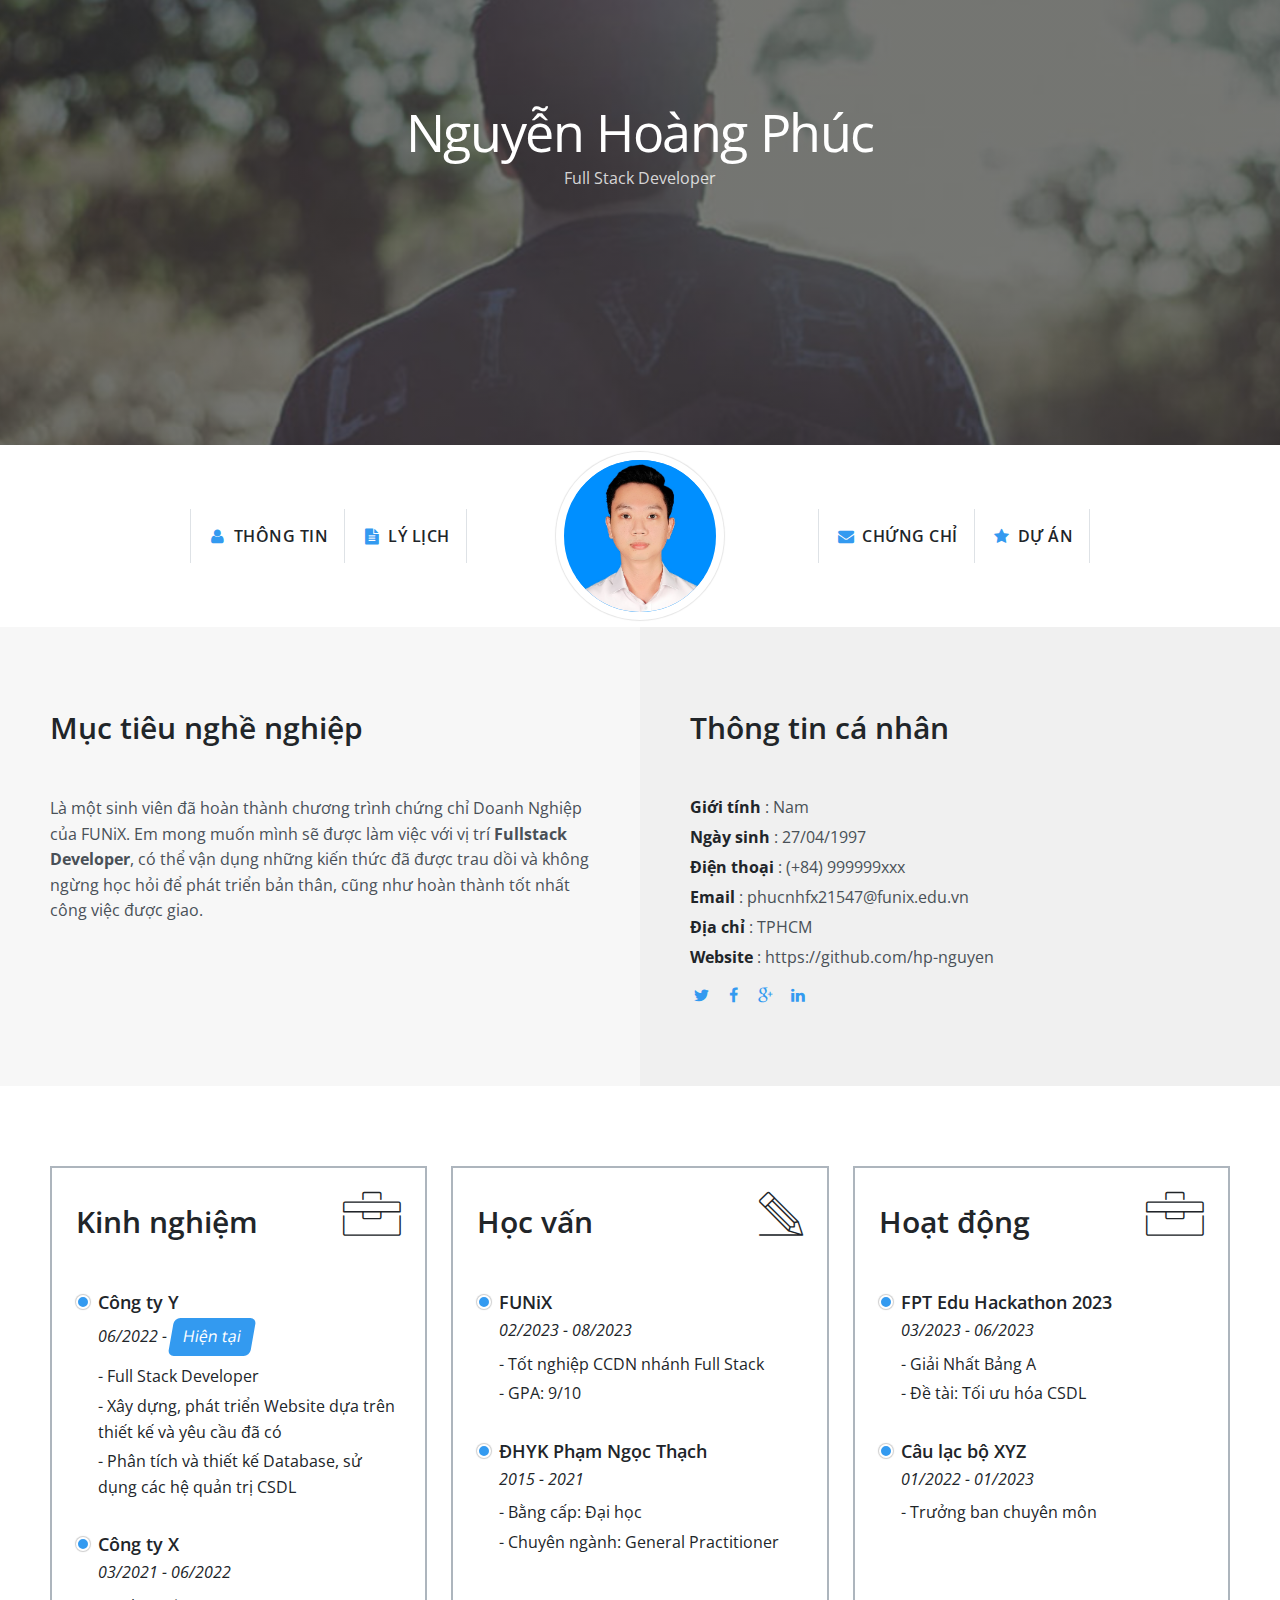
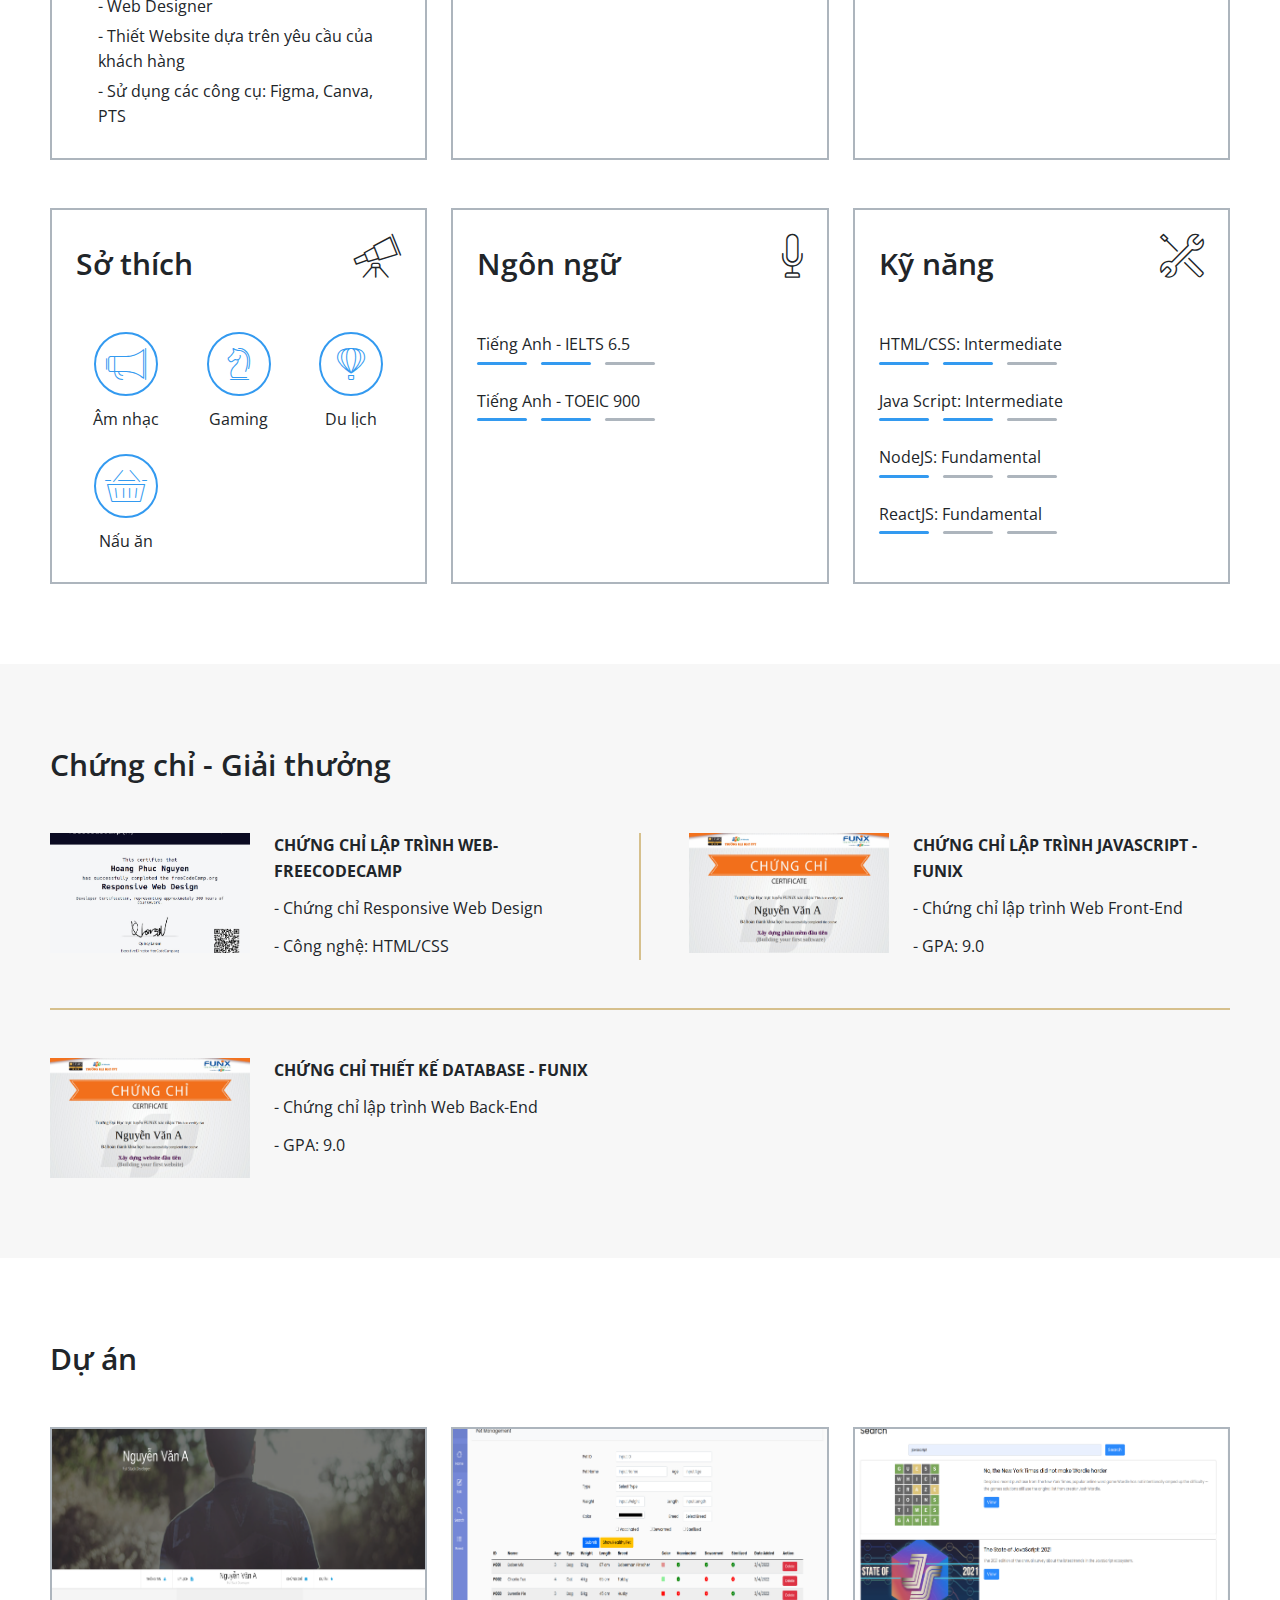
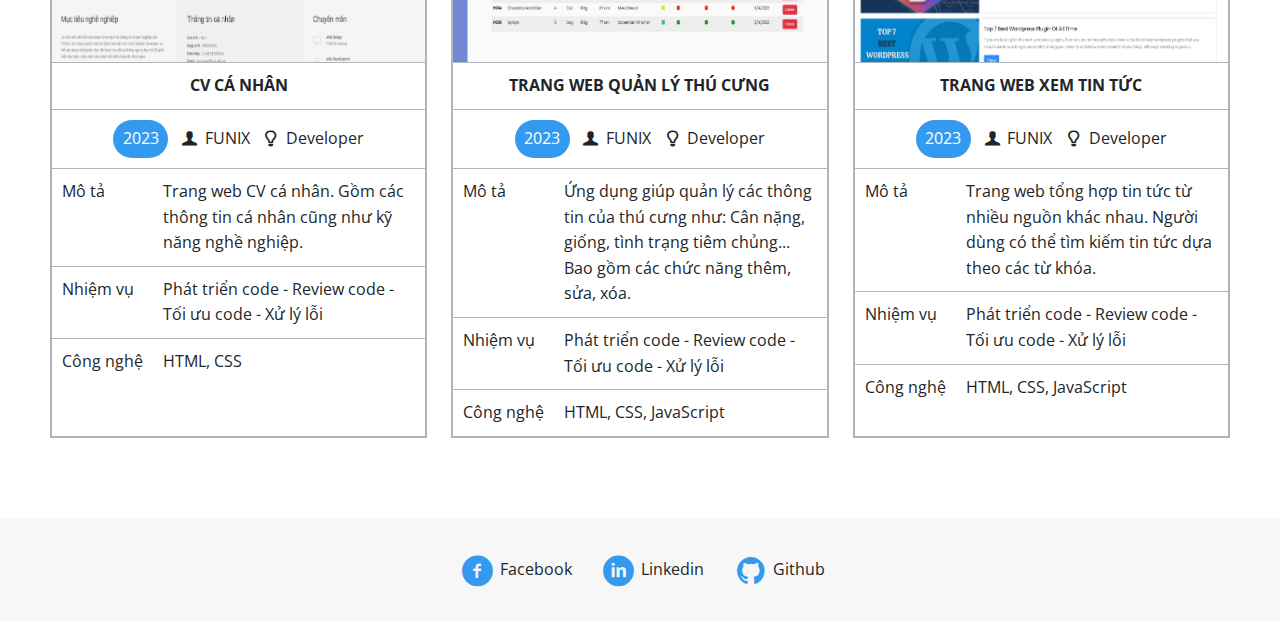
==== index.html @ e125c900 "first commit" ====
<!DOCTYPE html>
<html lang="en">
  <head>
    <meta charset="UTF-8" />
    <meta http-equiv="X-UA-Compatible" content="IE=edge" />
    <meta name="viewport" content="width=device-width, initial-scale=1.0" />
    <!-- BOOTSTRAP 5 CSS -->
    <link
      href="https://cdn.jsdelivr.net/npm/bootstrap@5.0.2/dist/css/bootstrap.min.css"
      rel="stylesheet"
      integrity="sha384-EVSTQN3/azprG1Anm3QDgpJLIm9Nao0Yz1ztcQTwFspd3yD65VohhpuuCOmLASjC"
      crossorigin="anonymous" />
    <!-- CUSTOM CSS -->
    <link rel="stylesheet" href="./css/laptop.css" />
    <link rel="stylesheet" href="./css/tablet.css" />
    <link rel="stylesheet" href="./css/mobile.css" />
    <link rel="stylesheet" href="./css/font.css" />
    <title>Assignment 03</title>
  </head>
  <body>
    <!-- BANNER -->
    <section id="banner">
      <h1>Nguyễn Hoàng Phúc</h1>
      <span>Full Stack Developer</span>
    </section>
    <!-- NAVIGATION BAR -->
    <section id="nav-bar">
      <nav class="container-fluid py-0 px-1">
        <ul class="nav-list p-0">
          <li>
            <a class="nav-link" href="#about"
              ><i class="icon icon-user"></i> Thông tin</a
            >
          </li>
          <li>
            <a class="nav-link" href="#job-info"
              ><i class="icon icon-doc-text-inv"></i> Lý lịch</a
            >
          </li>
          <li>
            <a class="nav-link" href="#certificate"
              ><i class="icon icon-mail-alt"></i> Chứng chỉ</a
            >
          </li>
          <li>
            <a class="nav-link" href="#project"
              ><i class="icon icon-star-1"></i> Dự Án</a
            >
          </li>
        </ul>
        <!-- Avatar -->
        <div class="avatar-border">
          <img class="nav-avatar" src="images/idpic.jpg" alt="avatar" />
        </div>
      </nav>
    </section>
    <!-- ABOUT SECTION -->
    <section id="about" class="bg-grey">
      <div class="container-fluid">
        <!-- JOB TARGET -->
        <div id="target">
          <h2 class="section-title">Mục tiêu nghề nghiệp</h2>
          <p>
            Là một sinh viên đã hoàn thành chương trình chứng chỉ Doanh Nghiệp
            của FUNiX. Em mong muốn mình sẽ được làm việc với vị trí
            <b>Fullstack Developer</b>, có thể vận dụng những kiến thức đã được
            trau dồi và không ngừng học hỏi để phát triển bản thân, cũng như
            hoàn thành tốt nhất công việc được giao.
          </p>
        </div>
        <!-- PERSONAL INFO -->
        <div id="personal-info">
          <h2 class="section-title">Thông tin cá nhân</h2>
          <ul class="mt-40 ps-0 info">
            <li><span>Giới tính</span> : Nam</li>
            <li><span>Ngày sinh</span> : 27/04/1997</li>
            <li><span>Điện thoại</span> : (+84) 999999xxx</li>
            <li><span>Email</span> : phucnhfx21547@funix.edu.vn</li>
            <li><span>Địa chỉ</span> : TPHCM</li>
            <li><span>Website</span> : https://github.com/hp-nguyen</li>
          </ul>
          <div class="info-icons">
            <a href="#" class="info-link"><i class="icon icon-twitter"></i></a>
            <a href="#" class="info-link"><i class="icon icon-facebook"></i></a>
            <a href="#" class="info-link"><i class="icon icon-gplus"></i></a>
            <a href="#" class="info-link"><i class="icon icon-linkedin"></i></a>
          </div>
        </div>
      </div>
    </section>
    <!-- JOB INFO -->
    <section id="job-info">
      <div class="container-fluid grid">
        <!-- EXPERIENCE -->
        <div id="experience" class="job-info-card">
          <div class="title">
            <h2>Kinh nghiệm</h2>
            <i class="job-info-icon ic-toolbox"></i>
          </div>
          <div class="content grid-content">
            <div class="dot"></div>
            <div class="text">
              <h3>Công ty Y</h3>
              <p class="timeline">
                <span>06/2022</span> - <span class="now">Hiện tại</span>
              </p>
              <p>- Full Stack Developer</p>
              <p>
                - Xây dựng, phát triển Website dựa trên thiết kế và yêu cầu đã
                có
              </p>
              <p>
                - Phân tích và thiết kế Database, sử dụng các hệ quản trị CSDL
              </p>
            </div>
            <div class="dot"></div>
            <div class="text">
              <h3>Công ty X</h3>
              <p class="timeline">
                <span>03/2021</span> - <span>06/2022</span>
              </p>
              <p>- Web Designer</p>
              <p>- Thiết Website dựa trên yêu cầu của khách hàng</p>
              <p>- Sử dụng các công cụ: Figma, Canva, PTS</p>
            </div>
          </div>
        </div>
        <!-- EDUCATION -->
        <div id="education" class="job-info-card">
          <div class="title">
            <h2>Học vấn</h2>
            <i class="job-info-icon ic-pencil"></i>
          </div>
          <div class="content grid-content">
            <div class="dot"></div>
            <div class="text">
              <h3>FUNiX</h3>
              <p class="timeline">02/2023 <span>-</span> 08/2023</p>
              <p>- Tốt nghiệp CCDN nhánh Full Stack</p>
              <p>- GPA: 9/10</p>
            </div>
            <div class="dot"></div>
            <div class="text">
              <h3>ĐHYK Phạm Ngọc Thạch</h3>
              <p class="timeline">2015 - 2021</p>
              <p>- Bằng cấp: Đại học</p>
              <p>- Chuyên ngành: General Practitioner</p>
            </div>
          </div>
        </div>
        <!-- ACTIVITY -->
        <div id="activity" class="job-info-card">
          <div class="title">
            <h2>Hoạt động</h2>
            <i class="job-info-icon ic-toolbox"></i>
          </div>
          <div class="content grid-content">
            <div class="dot"></div>
            <div class="text">
              <h3>FPT Edu Hackathon 2023</h3>
              <p class="timeline">03/2023 <span>-</span> 06/2023</p>
              <p>- Giải Nhất Bảng A</p>
              <p>- Đề tài: Tối ưu hóa CSDL</p>
            </div>
            <div class="dot"></div>
            <div class="text">
              <h3>Câu lạc bộ XYZ</h3>
              <p class="timeline">01/2022 <span>-</span> 01/2023</p>
              <p>- Trưởng ban chuyên môn</p>
            </div>
          </div>
        </div>
        <!-- FAVORITE -->
        <div id="favorite" class="job-info-card">
          <div class="title">
            <h2>Sở thích</h2>
            <i class="job-info-icon ic-telescope"></i>
          </div>
          <div class="content fav-content">
            <div>
              <div class="fav-icon-border">
                <i class="fav-icon ic-megaphone"></i>
              </div>
              <span>Âm nhạc</span>
            </div>
            <div>
              <div class="fav-icon-border">
                <i class="fav-icon ic-strategy"></i>
              </div>
              <span>Gaming</span>
            </div>
            <div>
              <div class="fav-icon-border">
                <i class="fav-icon ic-hotairballoon"></i>
              </div>
              <span>Du lịch</span>
            </div>
            <div>
              <div class="fav-icon-border">
                <i class="fav-icon ic-basket"></i>
              </div>
              <span>Nấu ăn</span>
            </div>
          </div>
        </div>
        <!-- LANGUAGE -->
        <div id="language" class="job-info-card">
          <div class="title">
            <h2>Ngôn ngữ</h2>
            <i class="job-info-icon ic-mic"></i>
          </div>
          <div class="content">
            <p>Tiếng Anh - IELTS 6.5</p>
            <div class="score checked"></div>
            <div class="score checked"></div>
            <div class="score"></div>
            <p>Tiếng Anh - TOEIC 900</p>
            <div class="score checked"></div>
            <div class="score checked"></div>
            <div class="score"></div>
          </div>
        </div>
        <!-- SKILLS -->
        <div id="skills" class="job-info-card">
          <div class="title">
            <h2>Kỹ năng</h2>
            <i class="job-info-icon ic-tools-2"></i>
          </div>
          <div class="content">
            <p>HTML/CSS: Intermediate</p>
            <div class="score checked"></div>
            <div class="score checked"></div>
            <div class="score"></div>
            <p>Java Script: Intermediate</p>
            <div class="score checked"></div>
            <div class="score checked"></div>
            <div class="score"></div>
            <p>NodeJS: Fundamental</p>
            <div class="score checked"></div>
            <div class="score"></div>
            <div class="score"></div>
            <p>ReactJS: Fundamental</p>
            <div class="score checked"></div>
            <div class="score"></div>
            <div class="score"></div>
          </div>
        </div>
      </div>
    </section>
    <!-- CERTIFICATE SECTION -->
    <section id="certificate" class="bg-grey">
      <div class="container-fluid">
        <h2 class="section-title">Chứng chỉ - Giải thưởng</h2>
        <div class="certificate-card">
          <img
            src="images/FCC-ResponsiveWD.jpg"
            alt="responsive web design certificate"
            class="certificate-img" />
          <div class="certificate-text">
            <p class="certificate-title">
              Chứng chỉ lập trình Web-freeCodeCamp
            </p>
            <p>- Chứng chỉ Responsive Web Design</p>
            <p>- Công nghệ: HTML/CSS</p>
          </div>
        </div>
        <div class="vertical-line"></div>
        <div class="certificate-card">
          <img
            src="images/Cert_PRF.png"
            alt="funix web design certificate"
            class="certificate-img" />
          <div class="certificate-text">
            <p class="certificate-title">
              Chứng chỉ lập trình JavaScript - Funix
            </p>
            <p>- Chứng chỉ lập trình Web Front-End</p>
            <p>- GPA: 9.0</p>
          </div>
        </div>
        <div class="horizontal-line"></div>
        <div class="certificate-card">
          <img
            src="images/Cert_DBI.png"
            alt="funix web design certificate"
            class="certificate-img" />
          <div class="certificate-text">
            <p class="certificate-title">Chứng chỉ thiết kế Database - Funix</p>
            <p>- Chứng chỉ lập trình Web Back-End</p>
            <p>- GPA: 9.0</p>
          </div>
        </div>
      </div>
    </section>
    <!-- PROJECT SECTION -->
    <section id="project">
      <div class="container-fluid grid">
        <h2 class="section-title">Dự án</h2>
        <!-- PROJECT 1 -->
        <a href="project-charter.html" target="_blank" class="project-card">
          <img
            src="images/project_1.png"
            alt="project image"
            class="project-img" />
          <p class="project-title">CV CÁ NHÂN</p>
          <div class="project-info">
            <p class="year">2023</p>
            <p><i class="project-icon icon-user-1"></i> FUNIX</p>
            <p><i class="project-icon icon-lamp"></i> Developer</p>
          </div>
          <p>Mô tả</p>
          <p>
            Trang web CV cá nhân. Gồm các thông tin cá nhân cũng như kỹ năng
            nghề nghiệp.
          </p>
          <p>Nhiệm vụ</p>
          <p>Phát triển code - Review code - Tối ưu code - Xử lý lỗi</p>
          <p>Công nghệ</p>
          <p>HTML, CSS</p>
        </a>
        <!-- PROJECT 2 -->
        <a href="project-charter.html" target="_blank" class="project-card">
          <img
            src="images/project_2.png"
            alt="project image"
            class="project-img" />
          <p class="project-title">TRANG WEB QUẢN LÝ THÚ CƯNG</p>
          <div class="project-info">
            <p class="year">2023</p>
            <p><i class="project-icon icon-user-1"></i> FUNIX</p>
            <p><i class="project-icon icon-lamp"></i> Developer</p>
          </div>
          <p>Mô tả</p>
          <p>
            Ứng dụng giúp quản lý các thông tin của thú cưng như: Cân nặng,
            giống, tình trạng tiêm chủng... Bao gồm các chức năng thêm, sửa,
            xóa.
          </p>
          <p>Nhiệm vụ</p>
          <p>Phát triển code - Review code - Tối ưu code - Xử lý lỗi</p>
          <p>Công nghệ</p>
          <p>HTML, CSS, JavaScript</p>
        </a>
        <!-- PROJECT 3 -->
        <a href="project-charter.html" target="_blank" class="project-card">
          <img
            src="images/project_3.png"
            alt="project image"
            class="project-img" />
          <p class="project-title">TRANG WEB XEM TIN TỨC</p>
          <div class="project-info">
            <p class="year">2023</p>
            <p><i class="project-icon icon-user-1"></i> FUNIX</p>
            <p><i class="project-icon icon-lamp"></i> Developer</p>
          </div>
          <p>Mô tả</p>
          <p>
            Trang web tổng hợp tin tức từ nhiều nguồn khác nhau. Người dùng có
            thể tìm kiếm tin tức dựa theo các từ khóa.
          </p>
          <p>Nhiệm vụ</p>
          <p>Phát triển code - Review code - Tối ưu code - Xử lý lỗi</p>
          <p>Công nghệ</p>
          <p>HTML, CSS, JavaScript</p>
        </a>
      </div>
    </section>
    <!-- FOOTER -->
    <section id="footer" class="bg-grey">
      <div class="container-fluid">
        <ul class="p-0">
          <li>
            <a
              class="footer-link"
              href="https://facebook.com/phuclowg"
              target="_blank"
              ><i class="icon icon-facebook-circled"></i> Facebook</a
            >
          </li>
          <li>
            <a class="footer-link" href="https://linkedin.com" target="_blank"
              ><i class="icon icon-linkedin-circled"></i>Linkedin</a
            >
          </li>
          <li>
            <a
              class="footer-link"
              href="https://github.com/hp-nguyen"
              target="_blank"
              ><i class="icon icon-github-circled"></i> Github</a
            >
          </li>
        </ul>
      </div>
    </section>
  </body>
</html>
---- css/laptop.css ----
/* IMPORT GOOGLE FONT */
@import url("https://fonts.googleapis.com/css2?family=Open+Sans:ital,wght@0,400;0,500;0,600;0,700;1,400&display=swap");

/* RESET CSS */
*,
*::before,
*::after {
  margin: 0;
  padding: 0;
  box-sizing: border-box;
}

/* GENERAL CSS */
:root {
  --xxl-text: 5.2rem;
  --xl-text: 3rem;
  --large-text: 1.8rem;
  --normal-text: 1.6rem;
  --small-text: 1.4rem;
  --flex-text: calc(4px + 2vw);
}
html {
  font-size: 62.5%; /* 10px/16px */
  scroll-behavior: smooth;
}
body {
  font-family: "Open Sans", sans-serif;
  font-size: var(--normal-text);
  color: #212529;
}
h2,
h3 {
  font-weight: 600;
}
h2 {
  font-size: var(--xl-text);
}
h3 {
  font-size: var(--large-text);
}
p {
  line-height: 1.6;
  margin-bottom: 0;
}
ul {
  list-style: none;
  margin-bottom: 0;
}
a {
  color: inherit;
  text-decoration: none;
}

.section-title,
.title {
  margin-bottom: 4.8rem;
}
.bg-grey {
  background: #f7f7f7;
}
section > .container-fluid {
  margin: auto;
  padding: 8rem 5rem;
}
/* Reuse grid for Job info & Projects */
.grid {
  display: grid;
  grid-template-columns: repeat(3, 1fr);
  gap: 4.8rem 2.4rem;
}
.icon {
  color: #339af0;
}
/* COMPONENTS CSS */

/* BANNER */
#banner {
  text-align: center;
  color: white;
  background-image: linear-gradient(
      rgba(34, 34, 34, 0.6),
      rgba(34, 34, 34, 0.6)
    ),
    url(../images/banner.jpg);
  background-size: cover;
  background-attachment: fixed;
  background-position: center;
  padding: 6em 0 16em;
  /* padding: 96px 0 256px; */
}
#banner > h1 {
  font-size: var(--xxl-text);
  font-weight: normal;
  letter-spacing: -1.4px;
}
#banner > span {
  font-weight: normal;
  color: rgba(255, 255, 255, 0.8);
}
/* NAV BAR */
.nav-link {
  width: 18rem;
  text-align: center;
  font-weight: 600;
  letter-spacing: 0.5px;
  text-decoration: none;
  text-transform: uppercase;
  color: #212529;
  padding: 1em;
  border-right: 1px solid #dee2e6;
}
.nav-list {
  display: flex;
}
.nav-list li:nth-child(3) {
  margin-left: auto;
}
.nav-list li:nth-child(odd) .nav-link {
  border-left: 1px solid #dee2e6;
}
.nav-link:hover {
  background-color: gray;
  color: white;
}
.nav-link:hover .icon {
  color: white;
}
#nav-bar .container-fluid {
  max-width: 100rem;
  margin: 0 auto;
}
/* Nav Avatar */
.nav-avatar {
  width: 100%;
  display: block;
  margin-top: -28px;
}
.avatar-border {
  overflow: hidden;
  position: absolute;
  top: 50%;
  left: 50%;
  transform: translate(-50%, -50%);
  box-sizing: content-box;
  aspect-ratio: 1;
  width: 128px;
  border-radius: 50%;
  background-color: #008fff;
  padding: 12px;
  border: 8px solid #fff;
  box-shadow: 0px 0px 1px 1px rgba(0, 0, 0, 0.1);
}
#nav-bar {
  position: relative;
}

/* ABOUT SECTION */
#about {
  color: #495057;
}
#about h2 {
  color: #212529;
}

#about ul {
  list-style: none;
  display: flex;
  flex-direction: column;
  gap: 0.8rem;
  margin-bottom: 1.6rem;
}
#personal-info {
  background-color: #f0f0f0;
}
#personal-info span {
  color: #212529;
  font-weight: bold;
}
.info-icons {
  display: flex;
  gap: 1rem;
  align-items: center;
}
#about .container-fluid {
  padding: 0;
  margin: 0 auto;
  display: flex;
}
#about .container-fluid > * {
  flex: 1 1 100%;
  padding: 8rem 5rem;
}
/* JOB INFO SECTION  */
/* General components */
.job-info-icon {
  font-size: 4.4rem;
}
.job-info-card {
  border: 2px solid #adb5bd;
  padding: 2.4rem;
}
.job-info-card .title {
  display: flex;
  justify-content: space-between;
  align-items: baseline;
}
.job-info-card h3 {
  margin-bottom: 0.4rem;
}
.content.grid-content {
  display: grid;
  grid-template-columns: auto 1fr;
  gap: 2.8rem 0.8rem;
  align-items: baseline;
}

.dot {
  height: 1.4rem;
  width: 1.4rem;
  background-color: #339af0;
  border: 2px solid #fff;
  border-radius: 50%;
  box-shadow: 0 0 1px 1px rgba(0, 0, 0, 0.2);
}
.job-info-card .timeline {
  margin-bottom: 0.8rem;
}
.job-info-card p {
  margin-bottom: 0.4rem;
}
.timeline {
  font-style: italic;
}
.now {
  display: inline-block;
  background-color: #339af0;
  padding: 0.4em 0.75em;
  color: #fff;
  border-radius: 6px;
  transform: skew(-10deg);
  font-style: normal;
}
/* Favorite component */
.fav-content > * {
  display: flex;
  flex-direction: column;
  justify-content: center;
  align-items: center;
  gap: 1.2rem;
  flex: 0 1 25%;
  min-width: 7.5rem;
}

.fav-content {
  display: grid;
  grid-template-columns: repeat(auto-fit, minmax(7.5rem, 1fr));
  gap: 2.4rem 1.2rem;
}

.fav-icon {
  font-size: 2em;
  color: #339af0;
  position: relative;
}
.fav-icon-border {
  width: 4em;
  height: 4em;
  border: 2px solid #339af0;
  display: flex;
  justify-content: center;
  align-items: center;
  border-radius: 50%;
}

/* Other ways to make circle around icon
.fav-icon::after {
  content:"";
  width: 2em;
  height: 2em;
  border: 2px solid #339af0;
  border-radius: 50%;
  position: absolute;
  top: 50%;
  left: 50%;
  transform: translate(-50%, -50%);
} */

/* .fav-icon {
  font-size: 36px;
  color: #339af0;
  width: 64px;
  height: 64px;
  text-align: center;
  border: 2px solid #339af0;
  padding: 12px 0;
  border-radius: 50%;
} */

/* Language & SKills component */
.score {
  display: inline-block;
  width: 50px;
  height: 3px;
  background-color: #adb5bd;
  vertical-align: top;
  border-radius: 3px;
  margin-right: 10px;
  margin-bottom: 24px;
}
.checked {
  background-color: #339af0;
}
/* CERTIFICATES SECTION */
.certificate-img {
  aspect-ratio: 5/3;
  width: 200px;
  object-fit: cover;
}
.certificate-card .certificate-title {
  text-transform: uppercase;
  font-weight: bold;
  margin-bottom: 2.4rem;
}
.certificate-text p:not(:last-child) {
  margin-bottom: 1.2rem;
}
.certificate-card {
  display: grid;
  grid-template-columns: auto 1fr;
  gap: 2.4rem;
  padding: 0;
}
#certificate .container-fluid {
  display: grid;
  grid-template-columns: 1fr auto 1fr;
  gap: 4.8rem;
}
#certificate .section-title {
  grid-column: 1/-1;
  margin-bottom: 0;
}
/* Lines between certificates */
.vertical-line {
  width: 2px;
  background-color: #d6c08d;
}
.horizontal-line {
  background-color: #d6c08d;
  grid-column: 1/-1;
  height: 2px;
}

/* PROJECTS SECTION */
#project .section-title {
  grid-column: 1/-1;
  margin-bottom: 0;
}
.project-img {
  width: 100%;
  aspect-ratio: 1.6/1;
  object-fit: cover;
}

.project-title {
  font-weight: bold;
  text-align: center;
  margin: 0;
}
.project-info {
  display: flex;
  align-items: center;
  justify-content: center;
  flex-wrap: wrap;
  gap: 1rem;
}

.year {
  background-color: #339af0;
  color: #fff;
  padding: 0.4em 0.6em;
  border-radius: 20px;
}
.project-card {
  border: 2px solid #adb5bd;
  display: grid;
  grid-template-columns: max-content 1fr;
  grid-template-rows: repeat(6, max-content);
  transition: all 0.1s;
}
/* Project card hover effect */
.project-card:hover {
  color: unset;
  box-shadow: 0px 0px 20px 2px rgba(0, 0, 0, 0.4);
  transform: scale(1.03);
}

.project-img,
.project-title,
.project-info {
  grid-column: 1/-1;
}
.project-card > *:not(:first-child) {
  border-top: 1px solid #adb5bd;
  padding: 10px;
}
/* FOOTER */
#footer > .container-fluid {
  padding: 3rem 5rem;
}
#footer ul {
  list-style-type: none;
  display: flex;
  justify-content: start;
  gap: 1.2rem 2.4rem;
  font-size: var(--normal-text);
  width: max-content;
  margin: 0 auto;
}
#footer .footer-link {
  display: flex;
  align-items: center;
  width: max-content;
}
#footer .icon {
  font-size: 2em;
}
---- css/tablet.css ----
/* Use Bootstrap's Breakpoints
-Tablet <= 992px
-Mobile <= 576px*/
@media (max-width: 992px) {
  html {
    font-size: 56.25%; /* 9/16px*/
  }
  /* NAVBAR */
  /* Hide Avartar */
  .avatar-border {
    display: none;
  }
  #nav-bar > .container-fluid {
    max-width: 85rem;
  }

  /* JOB INFO SECTION  */
  #job-info > .grid {
    grid-template-columns: 1fr 1fr;
    gap: 2.4rem;
    grid-template-areas:
      "a b"
      "a c"
      "d c"
      "d e"
      "f e"
      "f none";
  }
  #experience {
    grid-area: a;
  }
  #activity {
    grid-area: b;
  }
  #skills {
    grid-area: d;
  }
  #education {
    grid-area: c;
  }
  #favorite {
    grid-area: e;
  }
  #language {
    grid-area: f;
  }

  /* CERTIFICATE SECTION */
  .certificate-card {
    grid-template-columns: 1fr;
  }
  .certificate-img {
    width: 100%;
    border: 3px solid #fff;
  }
  .certificate-text p:not(:last-child) {
    margin-bottom: 0.4rem;
  }
  .certificate-card .certificate-title {
    margin-bottom: 1rem;
  }

  /* PROJECT SECTION  */
  .project-card {
    grid-template-columns: min-content 1fr;
  }
}

@media (max-width: 768px) {
  /* General padding */
  section > .container-fluid,
  .nav-link,
  #about .container-fluid > * {
    padding: 8rem 3rem;
  }
  /* NAVBAR */
  #nav-bar > .container-fluid {
    width: unset;
    padding: 0 !important;
  }
  .nav-list {
    display: block;
  }

  .nav-link {
    display: block;
    width: 100%;
    border: none !important;
    padding: 2rem 3rem;
    text-align: start;
  }

  /* PROJECT SECTION  */
  #project > .grid {
    grid-template-columns: 1fr;
  }
  .project-card {
    grid-template-columns: auto 1fr;
    max-width: 400px;
    justify-self: center;
  }
}
---- css/mobile.css ----
@media (max-width: 576px) {
  /* BANNER */
  #banner h1 {
    font-size: 9vw;
  }
  #banner span {
    font-size: calc(10px + 1vw);
  }

  /* ABOUT SECTION */
  #about > .container-fluid {
    display: block;
  }

  /* JOB INFO SECTION */
  #job-info > .grid {
    grid-template-areas: unset;
    grid-template-columns: 1fr;
  }
  #job-info > .grid > * {
    grid-area: unset;
  }
  .score {
    width: 10vw;
  }

  /* CERTIFICATE SECTION  */
  .vertical-line,
  .horizontal-line {
    display: none;
  }
  #certificate > .container-fluid {
    grid-template-columns: 1fr;
    gap: 4.8rem;
  }
  .certificate-card:not(:last-child) {
    border-bottom: 2px solid #d6c08d;
    padding-bottom: 4.8rem;
  }

  /* FOOTER  */
  #footer .container-fluid {
    padding-inline: 0;
  }
  #footer ul {
    font-size: var(--flex-text);
  }
}
---- css/font.css ----
@font-face {
	font-family: 'open_sanslight';
	src: url('../fonts/OpenSans-Light-webfont.eot');
	src: url('../fonts/OpenSans-Light-webfont.eot#iefix') format('embedded-opentype'),
		url('../fonts/OpenSans-Light-webfont.woff') format('woff'),
		url('../fonts/OpenSans-Light-webfont.ttf') format('truetype'),
		url('../fonts/OpenSans-Light-webfont.svg#open_sanslight') format('svg');
	font-weight: normal;
	font-style: normal;

}

@font-face {
	font-family: 'open_sansitalic';
	src: url('../fonts/OpenSans-Italic-webfont.eot');
	src: url('../fonts/OpenSans-Italic-webfont.eot#iefix') format('embedded-opentype'),
		url('../fonts/OpenSans-Italic-webfont.woff') format('woff'),
		url('../fonts/OpenSans-Italic-webfont.ttf') format('truetype'),
		url('../fonts/OpenSans-Italic-webfont.svg#open_sansitalic') format('svg');
	font-weight: normal;
	font-style: normal;

}

@font-face {
	font-family: 'open_sanssemibold';
	src: url('../fonts/OpenSans-Semibold-webfont.eot');
	src: url('../fonts/OpenSans-Semibold-webfont.eot#iefix') format('embedded-opentype'),
		url('../fonts/OpenSans-Semibold-webfont.woff') format('woff'),
		url('../fonts/OpenSans-Semibold-webfont.ttf') format('truetype'),
		url('../fonts/OpenSans-Semibold-webfont.svg#open_sanssemibold') format('svg');
	font-weight: normal;
	font-style: normal;

}


@font-face {
	font-family: 'open_sanslight_italic';
	src: url('../fonts/OpenSans-LightItalic-webfont.eot');
	src: url('../fonts/OpenSans-LightItalic-webfont.eot#iefix') format('embedded-opentype'),
		url('../fonts/OpenSans-LightItalic-webfont.woff') format('woff'),
		url('../fonts/OpenSans-LightItalic-webfont.ttf') format('truetype'),
		url('../fonts/OpenSans-LightItalic-webfont.svg#open_sanslight_italic') format('svg');
	font-weight: normal;
	font-style: normal;

}

@font-face {
	font-family: 'open_sansregular';
	src: url('../fonts/OpenSans-Regular-webfont.eot');
	src: url('../fonts/OpenSans-Regular-webfont.eot#iefix') format('embedded-opentype'),
		url('../fonts/OpenSans-Regular-webfont.woff') format('woff'),
		url('../fonts/OpenSans-Regular-webfont.ttf') format('truetype'),
		url('../fonts/OpenSans-Regular-webfont.svg#open_sansregular') format('svg');
	font-weight: normal;
	font-style: normal;

}


@font-face {
	font-family: 'fontello';
	src: url('../fonts/fontello.eot');
	src: url('../fonts/fontello.eot#iefix') format('embedded-opentype'),
		url('../fonts/fontello.woff') format('woff'),
		url('../fonts/fontello.ttf') format('truetype'),
		url('../fonts/fontello.svg#fontello') format('svg');
	font-weight: normal;
	font-style: normal;
}

[class^="icon-"]:before,
[class*=" icon-"]:before {
	font-family: "fontello";
	font-style: normal;
	font-weight: normal;
	speak: none;

	display: inline-block;
	text-decoration: inherit;
	width: 1em;
	margin-right: .2em;
	text-align: center;
	/* opacity: .8; */

	/* For safety - reset parent styles, that can break glyph codes*/
	font-variant: normal;
	text-transform: none;

	/* fix buttons height, for twitter bootstrap */
	line-height: 1em;

	/* Animation center compensation - margins should be symmetric */
	/* remove if not needed */
	margin-left: .2em;

	/* you can be more comfortable with increased icons size */
	/* font-size: 120%; */

	/* Font smoothing. That was taken from TWBS */
	-webkit-font-smoothing: antialiased;
	-moz-osx-font-smoothing: grayscale;

	/* Uncomment for 3D effect */
	/* text-shadow: 1px 1px 1px rgba(127, 127, 127, 0.3); */
}

.icon-emo-happy:before {
	content: '\e800';
}

/* '' */
.icon-emo-wink:before {
	content: '\e801';
}

/* '' */
.icon-emo-wink2:before {
	content: '\e802';
}

/* '' */
.icon-emo-unhappy:before {
	content: '\e803';
}

/* '' */
.icon-emo-sleep:before {
	content: '\e804';
}

/* '' */
.icon-emo-thumbsup:before {
	content: '\e805';
}

/* '' */
.icon-emo-devil:before {
	content: '\e806';
}

/* '' */
.icon-emo-surprised:before {
	content: '\e807';
}

/* '' */
.icon-emo-tongue:before {
	content: '\e808';
}

/* '' */
.icon-emo-coffee:before {
	content: '\e809';
}

/* '' */
.icon-emo-sunglasses:before {
	content: '\e80a';
}

/* '' */
.icon-emo-displeased:before {
	content: '\e80b';
}

/* '' */
.icon-emo-beer:before {
	content: '\e80c';
}

/* '' */
.icon-emo-grin:before {
	content: '\e80d';
}

/* '' */
.icon-emo-angry:before {
	content: '\e80e';
}

/* '' */
.icon-emo-saint:before {
	content: '\e80f';
}

/* '' */
.icon-emo-cry:before {
	content: '\e810';
}

/* '' */
.icon-emo-shoot:before {
	content: '\e811';
}

/* '' */
.icon-emo-squint:before {
	content: '\e812';
}

/* '' */
.icon-emo-laugh:before {
	content: '\e813';
}

/* '' */
.icon-spin1:before {
	content: '\e814';
}

/* '' */
.icon-spin2:before {
	content: '\e815';
}

/* '' */
.icon-spin3:before {
	content: '\e816';
}

/* '' */
.icon-spin4:before {
	content: '\e817';
}

/* '' */
.icon-spin5:before {
	content: '\e818';
}

/* '' */
.icon-spin6:before {
	content: '\e819';
}

/* '' */
.icon-firefox:before {
	content: '\e81a';
}

/* '' */
.icon-chrome:before {
	content: '\e81b';
}

/* '' */
.icon-opera:before {
	content: '\e81c';
}

/* '' */
.icon-ie:before {
	content: '\e81d';
}

/* '' */
.icon-crown:before {
	content: '\e81e';
}

/* '' */
.icon-crown-plus:before {
	content: '\e81f';
}

/* '' */
.icon-crown-minus:before {
	content: '\e820';
}

/* '' */
.icon-marquee:before {
	content: '\e821';
}

/* '' */
.icon-glass:before {
	content: '\e822';
}

/* '' */
.icon-music:before {
	content: '\e823';
}

/* '' */
.icon-search:before {
	content: '\e824';
}

/* '' */
.icon-mail:before {
	content: '\e825';
}

/* '' */
.icon-mail-alt:before {
	content: '\e826';
}

/* '' */
.icon-mail-squared:before {
	content: '\e827';
}

/* '' */
.icon-heart:before {
	content: '\e828';
}

/* '' */
.icon-heart-empty:before {
	content: '\e829';
}

/* '' */
.icon-star-1:before {
	content: '\e82a';
}

/* '' */
.icon-star-empty-1:before {
	content: '\e82b';
}

/* '' */
.icon-star-half:before {
	content: '\e82c';
}

/* '' */
.icon-star-half-alt:before {
	content: '\e82d';
}

/* '' */
.icon-user:before {
	content: '\e82e';
}

/* '' */
.icon-user-plus:before {
	content: '\e82f';
}

/* '' */
.icon-user-times:before {
	content: '\e830';
}

/* '' */
.icon-users:before {
	content: '\e831';
}

/* '' */
.icon-male:before {
	content: '\e832';
}

/* '' */
.icon-female:before {
	content: '\e833';
}

/* '' */
.icon-child:before {
	content: '\e834';
}

/* '' */
.icon-user-secret:before {
	content: '\e835';
}

/* '' */
.icon-video:before {
	content: '\e836';
}

/* '' */
.icon-videocam:before {
	content: '\e837';
}

/* '' */
.icon-picture:before {
	content: '\e838';
}

/* '' */
.icon-camera:before {
	content: '\e839';
}

/* '' */
.icon-camera-alt:before {
	content: '\e83a';
}

/* '' */
.icon-th-large:before {
	content: '\e83b';
}

/* '' */
.icon-th:before {
	content: '\e83c';
}

/* '' */
.icon-th-list:before {
	content: '\e83d';
}

/* '' */
.icon-ok:before {
	content: '\e83e';
}

/* '' */
.icon-ok-circled:before {
	content: '\e83f';
}

/* '' */
.icon-ok-circled2:before {
	content: '\e840';
}

/* '' */
.icon-ok-squared:before {
	content: '\e841';
}

/* '' */
.icon-cancel:before {
	content: '\e842';
}

/* '' */
.icon-cancel-circled:before {
	content: '\e843';
}

/* '' */
.icon-cancel-circled2:before {
	content: '\e844';
}

/* '' */
.icon-plus:before {
	content: '\e845';
}

/* '' */
.icon-plus-circled:before {
	content: '\e846';
}

/* '' */
.icon-plus-squared:before {
	content: '\e847';
}

/* '' */
.icon-plus-squared-alt:before {
	content: '\e848';
}

/* '' */
.icon-minus:before {
	content: '\e849';
}

/* '' */
.icon-minus-circled:before {
	content: '\e84a';
}

/* '' */
.icon-minus-squared:before {
	content: '\e84b';
}

/* '' */
.icon-minus-squared-alt:before {
	content: '\e84c';
}

/* '' */
.icon-help:before {
	content: '\e84d';
}

/* '' */
.icon-help-circled:before {
	content: '\e84e';
}

/* '' */
.icon-info-circled:before {
	content: '\e84f';
}

/* '' */
.icon-info:before {
	content: '\e850';
}

/* '' */
.icon-home:before {
	content: '\e851';
}

/* '' */
.icon-link:before {
	content: '\e852';
}

/* '' */
.icon-unlink:before {
	content: '\e853';
}

/* '' */
.icon-link-ext:before {
	content: '\e854';
}

/* '' */
.icon-link-ext-alt:before {
	content: '\e855';
}

/* '' */
.icon-attach:before {
	content: '\e856';
}

/* '' */
.icon-lock:before {
	content: '\e857';
}

/* '' */
.icon-lock-open:before {
	content: '\e858';
}

/* '' */
.icon-lock-open-alt:before {
	content: '\e859';
}

/* '' */
.icon-pin:before {
	content: '\e85a';
}

/* '' */
.icon-eye:before {
	content: '\e85b';
}

/* '' */
.icon-eye-off:before {
	content: '\e85c';
}

/* '' */
.icon-tag-1:before {
	content: '\e85d';
}

/* '' */
.icon-tags:before {
	content: '\e85e';
}

/* '' */
.icon-bookmark:before {
	content: '\e85f';
}

/* '' */
.icon-bookmark-empty:before {
	content: '\e860';
}

/* '' */
.icon-flag:before {
	content: '\e861';
}

/* '' */
.icon-flag-empty:before {
	content: '\e862';
}

/* '' */
.icon-flag-checkered:before {
	content: '\e863';
}

/* '' */
.icon-thumbs-up:before {
	content: '\e864';
}

/* '' */
.icon-thumbs-down:before {
	content: '\e865';
}

/* '' */
.icon-thumbs-up-alt:before {
	content: '\e866';
}

/* '' */
.icon-thumbs-down-alt:before {
	content: '\e867';
}

/* '' */
.icon-download:before {
	content: '\e868';
}

/* '' */
.icon-upload:before {
	content: '\e869';
}

/* '' */
.icon-download-cloud:before {
	content: '\e86a';
}

/* '' */
.icon-upload-cloud:before {
	content: '\e86b';
}

/* '' */
.icon-reply:before {
	content: '\e86c';
}

/* '' */
.icon-reply-all:before {
	content: '\e86d';
}

/* '' */
.icon-forward:before {
	content: '\e86e';
}

/* '' */
.icon-quote-left:before {
	content: '\e86f';
}

/* '' */
.icon-quote-right:before {
	content: '\e870';
}

/* '' */
.icon-code:before {
	content: '\e871';
}

/* '' */
.icon-export:before {
	content: '\e872';
}

/* '' */
.icon-export-alt:before {
	content: '\e873';
}

/* '' */
.icon-share:before {
	content: '\e874';
}

/* '' */
.icon-share-squared:before {
	content: '\e875';
}

/* '' */
.icon-pencil:before {
	content: '\e876';
}

/* '' */
.icon-pencil-squared:before {
	content: '\e877';
}

/* '' */
.icon-edit:before {
	content: '\e878';
}

/* '' */
.icon-print:before {
	content: '\e879';
}

/* '' */
.icon-retweet:before {
	content: '\e87a';
}

/* '' */
.icon-keyboard:before {
	content: '\e87b';
}

/* '' */
.icon-gamepad:before {
	content: '\e87c';
}

/* '' */
.icon-comment:before {
	content: '\e87d';
}

/* '' */
.icon-chat:before {
	content: '\e87e';
}

/* '' */
.icon-comment-empty:before {
	content: '\e87f';
}

/* '' */
.icon-chat-empty:before {
	content: '\e880';
}

/* '' */
.icon-bell:before {
	content: '\e881';
}

/* '' */
.icon-bell-alt:before {
	content: '\e882';
}

/* '' */
.icon-bell-off:before {
	content: '\e883';
}

/* '' */
.icon-bell-off-empty:before {
	content: '\e884';
}

/* '' */
.icon-attention-alt:before {
	content: '\e885';
}

/* '' */
.icon-attention:before {
	content: '\e886';
}

/* '' */
.icon-attention-circled:before {
	content: '\e887';
}

/* '' */
.icon-location:before {
	content: '\e888';
}

/* '' */
.icon-direction:before {
	content: '\e889';
}

/* '' */
.icon-compass:before {
	content: '\e88a';
}

/* '' */
.icon-trash:before {
	content: '\e88b';
}

/* '' */
.icon-trash-empty:before {
	content: '\e88c';
}

/* '' */
.icon-doc:before {
	content: '\e88d';
}

/* '' */
.icon-docs:before {
	content: '\e88e';
}

/* '' */
.icon-doc-text:before {
	content: '\e88f';
}

/* '' */
.icon-doc-inv:before {
	content: '\e890';
}

/* '' */
.icon-doc-text-inv:before {
	content: '\e891';
}

/* '' */
.icon-file-pdf:before {
	content: '\e892';
}

/* '' */
.icon-file-word:before {
	content: '\e893';
}

/* '' */
.icon-file-excel:before {
	content: '\e894';
}

/* '' */
.icon-file-powerpoint:before {
	content: '\e895';
}

/* '' */
.icon-file-image:before {
	content: '\e896';
}

/* '' */
.icon-file-archive:before {
	content: '\e897';
}

/* '' */
.icon-file-audio:before {
	content: '\e898';
}

/* '' */
.icon-file-video:before {
	content: '\e899';
}

/* '' */
.icon-file-code:before {
	content: '\e89a';
}

/* '' */
.icon-folder:before {
	content: '\e89b';
}

/* '' */
.icon-folder-open:before {
	content: '\e89c';
}

/* '' */
.icon-folder-empty:before {
	content: '\e89d';
}

/* '' */
.icon-folder-open-empty:before {
	content: '\e89e';
}

/* '' */
.icon-box:before {
	content: '\e89f';
}

/* '' */
.icon-rss:before {
	content: '\e8a0';
}

/* '' */
.icon-rss-squared:before {
	content: '\e8a1';
}

/* '' */
.icon-phone:before {
	content: '\e8a2';
}

/* '' */
.icon-phone-squared:before {
	content: '\e8a3';
}

/* '' */
.icon-fax:before {
	content: '\e8a4';
}

/* '' */
.icon-menu:before {
	content: '\e8a5';
}

/* '' */
.icon-cog:before {
	content: '\e8a6';
}

/* '' */
.icon-cog-alt:before {
	content: '\e8a7';
}

/* '' */
.icon-wrench:before {
	content: '\e8a8';
}

/* '' */
.icon-sliders:before {
	content: '\e8a9';
}

/* '' */
.icon-basket:before {
	content: '\e8aa';
}

/* '' */
.icon-cart-plus:before {
	content: '\e8ab';
}

/* '' */
.icon-cart-arrow-down:before {
	content: '\e8ac';
}

/* '' */
.icon-calendar:before {
	content: '\e8ad';
}

/* '' */
.icon-calendar-empty:before {
	content: '\e8ae';
}

/* '' */
.icon-login:before {
	content: '\e8af';
}

/* '' */
.icon-logout:before {
	content: '\e8b0';
}

/* '' */
.icon-mic:before {
	content: '\e8b1';
}

/* '' */
.icon-mute:before {
	content: '\e8b2';
}

/* '' */
.icon-volume-off:before {
	content: '\e8b3';
}

/* '' */
.icon-volume-down:before {
	content: '\e8b4';
}

/* '' */
.icon-volume-up:before {
	content: '\e8b5';
}

/* '' */
.icon-headphones:before {
	content: '\e8b6';
}

/* '' */
.icon-clock:before {
	content: '\e8b7';
}

/* '' */
.icon-lightbulb:before {
	content: '\e8b8';
}

/* '' */
.icon-block:before {
	content: '\e8b9';
}

/* '' */
.icon-resize-full:before {
	content: '\e8ba';
}

/* '' */
.icon-resize-full-alt:before {
	content: '\e8bb';
}

/* '' */
.icon-resize-small:before {
	content: '\e8bc';
}

/* '' */
.icon-resize-vertical:before {
	content: '\e8bd';
}

/* '' */
.icon-resize-horizontal:before {
	content: '\e8be';
}

/* '' */
.icon-move:before {
	content: '\e8bf';
}

/* '' */
.icon-zoom-in:before {
	content: '\e8c0';
}

/* '' */
.icon-zoom-out:before {
	content: '\e8c1';
}

/* '' */
.icon-down-circled2:before {
	content: '\e8c2';
}

/* '' */
.icon-up-circled2:before {
	content: '\e8c3';
}

/* '' */
.icon-left-circled2:before {
	content: '\e8c4';
}

/* '' */
.icon-right-circled2:before {
	content: '\e8c5';
}

/* '' */
.icon-down-dir:before {
	content: '\e8c6';
}

/* '' */
.icon-up-dir:before {
	content: '\e8c7';
}

/* '' */
.icon-left-dir:before {
	content: '\e8c8';
}

/* '' */
.icon-right-dir:before {
	content: '\e8c9';
}

/* '' */
.icon-down-open:before {
	content: '\e8ca';
}

/* '' */
.icon-left-open:before {
	content: '\e8cb';
}

/* '' */
.icon-right-open:before {
	content: '\e8cc';
}

/* '' */
.icon-up-open:before {
	content: '\e8cd';
}

/* '' */
.icon-angle-left:before {
	content: '\e8ce';
}

/* '' */
.icon-angle-right:before {
	content: '\e8cf';
}

/* '' */
.icon-angle-up:before {
	content: '\e8d0';
}

/* '' */
.icon-angle-down:before {
	content: '\e8d1';
}

/* '' */
.icon-angle-circled-left:before {
	content: '\e8d2';
}

/* '' */
.icon-angle-circled-right:before {
	content: '\e8d3';
}

/* '' */
.icon-angle-circled-up:before {
	content: '\e8d4';
}

/* '' */
.icon-angle-circled-down:before {
	content: '\e8d5';
}

/* '' */
.icon-angle-double-left:before {
	content: '\e8d6';
}

/* '' */
.icon-angle-double-right:before {
	content: '\e8d7';
}

/* '' */
.icon-angle-double-up:before {
	content: '\e8d8';
}

/* '' */
.icon-angle-double-down:before {
	content: '\e8d9';
}

/* '' */
.icon-down:before {
	content: '\e8da';
}

/* '' */
.icon-left:before {
	content: '\e8db';
}

/* '' */
.icon-right:before {
	content: '\e8dc';
}

/* '' */
.icon-up:before {
	content: '\e8dd';
}

/* '' */
.icon-down-big:before {
	content: '\e8de';
}

/* '' */
.icon-left-big:before {
	content: '\e8df';
}

/* '' */
.icon-right-big:before {
	content: '\e8e0';
}

/* '' */
.icon-up-big:before {
	content: '\e8e1';
}

/* '' */
.icon-right-hand:before {
	content: '\e8e2';
}

/* '' */
.icon-left-hand:before {
	content: '\e8e3';
}

/* '' */
.icon-up-hand:before {
	content: '\e8e4';
}

/* '' */
.icon-down-hand:before {
	content: '\e8e5';
}

/* '' */
.icon-left-circled:before {
	content: '\e8e6';
}

/* '' */
.icon-right-circled:before {
	content: '\e8e7';
}

/* '' */
.icon-up-circled:before {
	content: '\e8e8';
}

/* '' */
.icon-down-circled:before {
	content: '\e8e9';
}

/* '' */
.icon-cw:before {
	content: '\e8ea';
}

/* '' */
.icon-ccw:before {
	content: '\e8eb';
}

/* '' */
.icon-arrows-cw:before {
	content: '\e8ec';
}

/* '' */
.icon-level-up:before {
	content: '\e8ed';
}

/* '' */
.icon-level-down:before {
	content: '\e8ee';
}

/* '' */
.icon-shuffle:before {
	content: '\e8ef';
}

/* '' */
.icon-exchange:before {
	content: '\e8f0';
}

/* '' */
.icon-history:before {
	content: '\e8f1';
}

/* '' */
.icon-expand:before {
	content: '\e8f2';
}

/* '' */
.icon-collapse:before {
	content: '\e8f3';
}

/* '' */
.icon-expand-right:before {
	content: '\e8f4';
}

/* '' */
.icon-collapse-left:before {
	content: '\e8f5';
}

/* '' */
.icon-play:before {
	content: '\e8f6';
}

/* '' */
.icon-play-circled:before {
	content: '\e8f7';
}

/* '' */
.icon-play-circled2:before {
	content: '\e8f8';
}

/* '' */
.icon-stop:before {
	content: '\e8f9';
}

/* '' */
.icon-pause:before {
	content: '\e8fa';
}

/* '' */
.icon-to-end:before {
	content: '\e8fb';
}

/* '' */
.icon-to-end-alt:before {
	content: '\e8fc';
}

/* '' */
.icon-to-start:before {
	content: '\e8fd';
}

/* '' */
.icon-to-start-alt:before {
	content: '\e8fe';
}

/* '' */
.icon-fast-fw:before {
	content: '\e8ff';
}

/* '' */
.icon-fast-bw:before {
	content: '\e900';
}

/* '' */
.icon-eject:before {
	content: '\e901';
}

/* '' */
.icon-target:before {
	content: '\e902';
}

/* '' */
.icon-signal:before {
	content: '\e903';
}

/* '' */
.icon-wifi:before {
	content: '\e904';
}

/* '' */
.icon-award:before {
	content: '\e905';
}

/* '' */
.icon-desktop:before {
	content: '\e906';
}

/* '' */
.icon-laptop:before {
	content: '\e907';
}

/* '' */
.icon-tablet:before {
	content: '\e908';
}

/* '' */
.icon-mobile:before {
	content: '\e909';
}

/* '' */
.icon-inbox:before {
	content: '\e90a';
}

/* '' */
.icon-globe:before {
	content: '\e90b';
}

/* '' */
.icon-sun:before {
	content: '\e90c';
}

/* '' */
.icon-cloud:before {
	content: '\e90d';
}

/* '' */
.icon-flash:before {
	content: '\e90e';
}

/* '' */
.icon-moon:before {
	content: '\e90f';
}

/* '' */
.icon-umbrella-1:before {
	content: '\e910';
}

/* '' */
.icon-flight:before {
	content: '\e911';
}

/* '' */
.icon-fighter-jet:before {
	content: '\e912';
}

/* '' */
.icon-paper-plane:before {
	content: '\e913';
}

/* '' */
.icon-paper-plane-empty:before {
	content: '\e914';
}

/* '' */
.icon-space-shuttle:before {
	content: '\e915';
}

/* '' */
.icon-leaf:before {
	content: '\e916';
}

/* '' */
.icon-font:before {
	content: '\e917';
}

/* '' */
.icon-bold:before {
	content: '\e918';
}

/* '' */
.icon-medium:before {
	content: '\e919';
}

/* '' */
.icon-italic:before {
	content: '\e91a';
}

/* '' */
.icon-header:before {
	content: '\e91b';
}

/* '' */
.icon-paragraph:before {
	content: '\e91c';
}

/* '' */
.icon-text-height:before {
	content: '\e91d';
}

/* '' */
.icon-text-width:before {
	content: '\e91e';
}

/* '' */
.icon-align-left:before {
	content: '\e91f';
}

/* '' */
.icon-align-center:before {
	content: '\e920';
}

/* '' */
.icon-align-right:before {
	content: '\e921';
}

/* '' */
.icon-align-justify:before {
	content: '\e922';
}

/* '' */
.icon-list:before {
	content: '\e923';
}

/* '' */
.icon-indent-left:before {
	content: '\e924';
}

/* '' */
.icon-indent-right:before {
	content: '\e925';
}

/* '' */
.icon-list-bullet:before {
	content: '\e926';
}

/* '' */
.icon-list-numbered:before {
	content: '\e927';
}

/* '' */
.icon-strike:before {
	content: '\e928';
}

/* '' */
.icon-underline:before {
	content: '\e929';
}

/* '' */
.icon-superscript:before {
	content: '\e92a';
}

/* '' */
.icon-subscript:before {
	content: '\e92b';
}

/* '' */
.icon-table:before {
	content: '\e92c';
}

/* '' */
.icon-columns:before {
	content: '\e92d';
}

/* '' */
.icon-crop:before {
	content: '\e92e';
}

/* '' */
.icon-scissors:before {
	content: '\e92f';
}

/* '' */
.icon-paste:before {
	content: '\e930';
}

/* '' */
.icon-briefcase:before {
	content: '\e931';
}

/* '' */
.icon-suitcase:before {
	content: '\e932';
}

/* '' */
.icon-ellipsis:before {
	content: '\e933';
}

/* '' */
.icon-ellipsis-vert:before {
	content: '\e934';
}

/* '' */
.icon-off:before {
	content: '\e935';
}

/* '' */
.icon-road:before {
	content: '\e936';
}

/* '' */
.icon-list-alt:before {
	content: '\e937';
}

/* '' */
.icon-qrcode:before {
	content: '\e938';
}

/* '' */
.icon-barcode:before {
	content: '\e939';
}

/* '' */
.icon-book:before {
	content: '\e93a';
}

/* '' */
.icon-ajust:before {
	content: '\e93b';
}

/* '' */
.icon-tint:before {
	content: '\e93c';
}

/* '' */
.icon-toggle-off:before {
	content: '\e93d';
}

/* '' */
.icon-toggle-on:before {
	content: '\e93e';
}

/* '' */
.icon-check:before {
	content: '\e93f';
}

/* '' */
.icon-check-empty:before {
	content: '\e940';
}

/* '' */
.icon-circle:before {
	content: '\e941';
}

/* '' */
.icon-circle-empty:before {
	content: '\e942';
}

/* '' */
.icon-circle-thin:before {
	content: '\e943';
}

/* '' */
.icon-circle-notch:before {
	content: '\e944';
}

/* '' */
.icon-dot-circled:before {
	content: '\e945';
}

/* '' */
.icon-asterisk:before {
	content: '\e946';
}

/* '' */
.icon-gift:before {
	content: '\e947';
}

/* '' */
.icon-fire:before {
	content: '\e948';
}

/* '' */
.icon-magnet:before {
	content: '\e949';
}

/* '' */
.icon-chart-bar:before {
	content: '\e94a';
}

/* '' */
.icon-chart-area:before {
	content: '\e94b';
}

/* '' */
.icon-chart-pie:before {
	content: '\e94c';
}

/* '' */
.icon-chart-line:before {
	content: '\e94d';
}

/* '' */
.icon-ticket:before {
	content: '\e94e';
}

/* '' */
.icon-credit-card:before {
	content: '\e94f';
}

/* '' */
.icon-floppy:before {
	content: '\e950';
}

/* '' */
.icon-megaphone:before {
	content: '\e951';
}

/* '' */
.icon-hdd:before {
	content: '\e952';
}

/* '' */
.icon-key:before {
	content: '\e953';
}

/* '' */
.icon-fork:before {
	content: '\e954';
}

/* '' */
.icon-rocket:before {
	content: '\e955';
}

/* '' */
.icon-bug:before {
	content: '\e956';
}

/* '' */
.icon-certificate:before {
	content: '\e957';
}

/* '' */
.icon-tasks:before {
	content: '\e958';
}

/* '' */
.icon-filter:before {
	content: '\e959';
}

/* '' */
.icon-beaker:before {
	content: '\e95a';
}

/* '' */
.icon-magic:before {
	content: '\e95b';
}

/* '' */
.icon-cab:before {
	content: '\e95c';
}

/* '' */
.icon-taxi:before {
	content: '\e95d';
}

/* '' */
.icon-truck:before {
	content: '\e95e';
}

/* '' */
.icon-bus:before {
	content: '\e95f';
}

/* '' */
.icon-bicycle:before {
	content: '\e960';
}

/* '' */
.icon-motorcycle:before {
	content: '\e961';
}

/* '' */
.icon-train:before {
	content: '\e962';
}

/* '' */
.icon-subway:before {
	content: '\e963';
}

/* '' */
.icon-ship:before {
	content: '\e964';
}

/* '' */
.icon-money:before {
	content: '\e965';
}

/* '' */
.icon-euro:before {
	content: '\e966';
}

/* '' */
.icon-pound:before {
	content: '\e967';
}

/* '' */
.icon-dollar:before {
	content: '\e968';
}

/* '' */
.icon-rupee:before {
	content: '\e969';
}

/* '' */
.icon-yen:before {
	content: '\e96a';
}

/* '' */
.icon-rouble:before {
	content: '\e96b';
}

/* '' */
.icon-shekel:before {
	content: '\e96c';
}

/* '' */
.icon-try:before {
	content: '\e96d';
}

/* '' */
.icon-won:before {
	content: '\e96e';
}

/* '' */
.icon-bitcoin:before {
	content: '\e96f';
}

/* '' */
.icon-viacoin:before {
	content: '\e970';
}

/* '' */
.icon-sort:before {
	content: '\e971';
}

/* '' */
.icon-sort-down:before {
	content: '\e972';
}

/* '' */
.icon-sort-up:before {
	content: '\e973';
}

/* '' */
.icon-sort-alt-up:before {
	content: '\e974';
}

/* '' */
.icon-sort-alt-down:before {
	content: '\e975';
}

/* '' */
.icon-sort-name-up:before {
	content: '\e976';
}

/* '' */
.icon-sort-name-down:before {
	content: '\e977';
}

/* '' */
.icon-sort-number-up:before {
	content: '\e978';
}

/* '' */
.icon-sort-number-down:before {
	content: '\e979';
}

/* '' */
.icon-hammer:before {
	content: '\e97a';
}

/* '' */
.icon-gauge:before {
	content: '\e97b';
}

/* '' */
.icon-sitemap:before {
	content: '\e97c';
}

/* '' */
.icon-spinner:before {
	content: '\e97d';
}

/* '' */
.icon-coffee:before {
	content: '\e97e';
}

/* '' */
.icon-food:before {
	content: '\e97f';
}

/* '' */
.icon-beer:before {
	content: '\e980';
}

/* '' */
.icon-user-md:before {
	content: '\e981';
}

/* '' */
.icon-stethoscope:before {
	content: '\e982';
}

/* '' */
.icon-heartbeat:before {
	content: '\e983';
}

/* '' */
.icon-ambulance:before {
	content: '\e984';
}

/* '' */
.icon-medkit:before {
	content: '\e985';
}

/* '' */
.icon-h-sigh:before {
	content: '\e986';
}

/* '' */
.icon-bed:before {
	content: '\e987';
}

/* '' */
.icon-hospital:before {
	content: '\e988';
}

/* '' */
.icon-building:before {
	content: '\e989';
}

/* '' */
.icon-building-filled:before {
	content: '\e98a';
}

/* '' */
.icon-bank:before {
	content: '\e98b';
}

/* '' */
.icon-smile:before {
	content: '\e98c';
}

/* '' */
.icon-frown:before {
	content: '\e98d';
}

/* '' */
.icon-meh:before {
	content: '\e98e';
}

/* '' */
.icon-anchor:before {
	content: '\e98f';
}

/* '' */
.icon-terminal:before {
	content: '\e990';
}

/* '' */
.icon-eraser:before {
	content: '\e991';
}

/* '' */
.icon-puzzle:before {
	content: '\e992';
}

/* '' */
.icon-shield:before {
	content: '\e993';
}

/* '' */
.icon-extinguisher:before {
	content: '\e994';
}

/* '' */
.icon-bullseye:before {
	content: '\e995';
}

/* '' */
.icon-wheelchair:before {
	content: '\e996';
}

/* '' */
.icon-language:before {
	content: '\e997';
}

/* '' */
.icon-graduation-cap:before {
	content: '\e998';
}

/* '' */
.icon-paw:before {
	content: '\e999';
}

/* '' */
.icon-spoon:before {
	content: '\e99a';
}

/* '' */
.icon-cube:before {
	content: '\e99b';
}

/* '' */
.icon-cubes:before {
	content: '\e99c';
}

/* '' */
.icon-recycle:before {
	content: '\e99d';
}

/* '' */
.icon-tree:before {
	content: '\e99e';
}

/* '' */
.icon-database:before {
	content: '\e99f';
}

/* '' */
.icon-server:before {
	content: '\e9a0';
}

/* '' */
.icon-lifebuoy:before {
	content: '\e9a1';
}

/* '' */
.icon-rebel:before {
	content: '\e9a2';
}

/* '' */
.icon-empire:before {
	content: '\e9a3';
}

/* '' */
.icon-bomb:before {
	content: '\e9a4';
}

/* '' */
.icon-soccer-ball:before {
	content: '\e9a5';
}

/* '' */
.icon-tty:before {
	content: '\e9a6';
}

/* '' */
.icon-binoculars:before {
	content: '\e9a7';
}

/* '' */
.icon-plug:before {
	content: '\e9a8';
}

/* '' */
.icon-newspaper:before {
	content: '\e9a9';
}

/* '' */
.icon-calc:before {
	content: '\e9aa';
}

/* '' */
.icon-copyright:before {
	content: '\e9ab';
}

/* '' */
.icon-at:before {
	content: '\e9ac';
}

/* '' */
.icon-eyedropper:before {
	content: '\e9ad';
}

/* '' */
.icon-brush:before {
	content: '\e9ae';
}

/* '' */
.icon-birthday:before {
	content: '\e9af';
}

/* '' */
.icon-diamond:before {
	content: '\e9b0';
}

/* '' */
.icon-street-view:before {
	content: '\e9b1';
}

/* '' */
.icon-venus:before {
	content: '\e9b2';
}

/* '' */
.icon-mars:before {
	content: '\e9b3';
}

/* '' */
.icon-mercury:before {
	content: '\e9b4';
}

/* '' */
.icon-transgender:before {
	content: '\e9b5';
}

/* '' */
.icon-transgender-alt:before {
	content: '\e9b6';
}

/* '' */
.icon-venus-double:before {
	content: '\e9b7';
}

/* '' */
.icon-mars-double:before {
	content: '\e9b8';
}

/* '' */
.icon-venus-mars:before {
	content: '\e9b9';
}

/* '' */
.icon-mars-stroke:before {
	content: '\e9ba';
}

/* '' */
.icon-mars-stroke-v:before {
	content: '\e9bb';
}

/* '' */
.icon-mars-stroke-h:before {
	content: '\e9bc';
}

/* '' */
.icon-neuter:before {
	content: '\e9bd';
}

/* '' */
.icon-cc-visa:before {
	content: '\e9be';
}

/* '' */
.icon-cc-mastercard:before {
	content: '\e9bf';
}

/* '' */
.icon-cc-discover:before {
	content: '\e9c0';
}

/* '' */
.icon-cc-amex:before {
	content: '\e9c1';
}

/* '' */
.icon-cc-paypal:before {
	content: '\e9c2';
}

/* '' */
.icon-cc-stripe:before {
	content: '\e9c3';
}

/* '' */
.icon-adn:before {
	content: '\e9c4';
}

/* '' */
.icon-android:before {
	content: '\e9c5';
}

/* '' */
.icon-angellist:before {
	content: '\e9c6';
}

/* '' */
.icon-apple:before {
	content: '\e9c7';
}

/* '' */
.icon-behance:before {
	content: '\e9c8';
}

/* '' */
.icon-behance-squared:before {
	content: '\e9c9';
}

/* '' */
.icon-bitbucket:before {
	content: '\e9ca';
}

/* '' */
.icon-bitbucket-squared:before {
	content: '\e9cb';
}

/* '' */
.icon-buysellads:before {
	content: '\e9cc';
}

/* '' */
.icon-cc:before {
	content: '\e9cd';
}

/* '' */
.icon-codeopen:before {
	content: '\e9ce';
}

/* '' */
.icon-connectdevelop:before {
	content: '\e9cf';
}

/* '' */
.icon-css3:before {
	content: '\e9d0';
}

/* '' */
.icon-dashcube:before {
	content: '\e9d1';
}

/* '' */
.icon-delicious:before {
	content: '\e9d2';
}

/* '' */
.icon-deviantart:before {
	content: '\e9d3';
}

/* '' */
.icon-digg:before {
	content: '\e9d4';
}

/* '' */
.icon-dribbble:before {
	content: '\e9d5';
}

/* '' */
.icon-dropbox:before {
	content: '\e9d6';
}

/* '' */
.icon-drupal:before {
	content: '\e9d7';
}

/* '' */
.icon-facebook:before {
	content: '\e9d8';
}

/* '' */
.icon-facebook-squared:before {
	content: '\e9d9';
}

/* '' */
.icon-facebook-official:before {
	content: '\e9da';
}

/* '' */
.icon-flickr:before {
	content: '\e9db';
}

/* '' */
.icon-forumbee:before {
	content: '\e9dc';
}

/* '' */
.icon-foursquare:before {
	content: '\e9dd';
}

/* '' */
.icon-git-squared:before {
	content: '\e9de';
}

/* '' */
.icon-git:before {
	content: '\e9df';
}

/* '' */
.icon-github:before {
	content: '\e9e0';
}

/* '' */
.icon-github-squared:before {
	content: '\e9e1';
}

/* '' */
.icon-github-circled:before {
	content: '\e9e2';
}

/* '' */
.icon-gittip:before {
	content: '\e9e3';
}

/* '' */
.icon-google:before {
	content: '\e9e4';
}

/* '' */
.icon-gplus:before {
	content: '\e9e5';
}

/* '' */
.icon-gplus-squared:before {
	content: '\e9e6';
}

/* '' */
.icon-gwallet:before {
	content: '\e9e7';
}

/* '' */
.icon-hacker-news:before {
	content: '\e9e8';
}

/* '' */
.icon-html5:before {
	content: '\e9e9';
}

/* '' */
.icon-instagram:before {
	content: '\e9ea';
}

/* '' */
.icon-ioxhost:before {
	content: '\e9eb';
}

/* '' */
.icon-joomla:before {
	content: '\e9ec';
}

/* '' */
.icon-jsfiddle:before {
	content: '\e9ed';
}

/* '' */
.icon-lastfm:before {
	content: '\e9ee';
}

/* '' */
.icon-lastfm-squared:before {
	content: '\e9ef';
}

/* '' */
.icon-leanpub:before {
	content: '\e9f0';
}

/* '' */
.icon-linkedin-squared:before {
	content: '\e9f1';
}

/* '' */
.icon-linux:before {
	content: '\e9f2';
}

/* '' */
.icon-linkedin:before {
	content: '\e9f3';
}

/* '' */
.icon-maxcdn:before {
	content: '\e9f4';
}

/* '' */
.icon-meanpath:before {
	content: '\e9f5';
}

/* '' */
.icon-openid:before {
	content: '\e9f6';
}

/* '' */
.icon-pagelines:before {
	content: '\e9f7';
}

/* '' */
.icon-paypal:before {
	content: '\e9f8';
}

/* '' */
.icon-pied-piper-squared:before {
	content: '\e9f9';
}

/* '' */
.icon-pied-piper-alt:before {
	content: '\e9fa';
}

/* '' */
.icon-pinterest:before {
	content: '\e9fb';
}

/* '' */
.icon-pinterest-circled:before {
	content: '\e9fc';
}

/* '' */
.icon-pinterest-squared:before {
	content: '\e9fd';
}

/* '' */
.icon-qq:before {
	content: '\e9fe';
}

/* '' */
.icon-reddit:before {
	content: '\e9ff';
}

/* '' */
.icon-reddit-squared:before {
	content: '\ea00';
}

/* '' */
.icon-renren:before {
	content: '\ea01';
}

/* '' */
.icon-sellsy:before {
	content: '\ea02';
}

/* '' */
.icon-shirtsinbulk:before {
	content: '\ea03';
}

/* '' */
.icon-simplybuilt:before {
	content: '\ea04';
}

/* '' */
.icon-skyatlas:before {
	content: '\ea05';
}

/* '' */
.icon-skype:before {
	content: '\ea06';
}

/* '' */
.icon-slack:before {
	content: '\ea07';
}

/* '' */
.icon-slideshare:before {
	content: '\ea08';
}

/* '' */
.icon-soundcloud:before {
	content: '\ea09';
}

/* '' */
.icon-spotify:before {
	content: '\ea0a';
}

/* '' */
.icon-stackexchange:before {
	content: '\ea0b';
}

/* '' */
.icon-stackoverflow:before {
	content: '\ea0c';
}

/* '' */
.icon-steam:before {
	content: '\ea0d';
}

/* '' */
.icon-steam-squared:before {
	content: '\ea0e';
}

/* '' */
.icon-stumbleupon:before {
	content: '\ea0f';
}

/* '' */
.icon-stumbleupon-circled:before {
	content: '\ea10';
}

/* '' */
.icon-tencent-weibo:before {
	content: '\ea11';
}

/* '' */
.icon-trello:before {
	content: '\ea12';
}

/* '' */
.icon-tumblr:before {
	content: '\ea13';
}

/* '' */
.icon-tumblr-squared:before {
	content: '\ea14';
}

/* '' */
.icon-twitch:before {
	content: '\ea15';
}

/* '' */
.icon-note:before {
	content: '\ea16';
}

/* '' */
.icon-note-beamed:before {
	content: '\ea17';
}

/* '' */
.icon-music-1:before {
	content: '\ea18';
}

/* '' */
.icon-search-1:before {
	content: '\ea19';
}

/* '' */
.icon-flashlight:before {
	content: '\ea1a';
}

/* '' */
.icon-mail-1:before {
	content: '\ea1b';
}

/* '' */
.icon-heart-1:before {
	content: '\ea1c';
}

/* '' */
.icon-heart-empty-1:before {
	content: '\ea1d';
}

/* '' */
.icon-star:before {
	content: '\ea1e';
}

/* '' */
.icon-star-empty:before {
	content: '\ea1f';
}

/* '' */
.icon-user-1:before {
	content: '\ea20';
}

/* '' */
.icon-users-1:before {
	content: '\ea21';
}

/* '' */
.icon-user-add:before {
	content: '\ea22';
}

/* '' */
.icon-video-1:before {
	content: '\ea23';
}

/* '' */
.icon-picture-1:before {
	content: '\ea24';
}

/* '' */
.icon-camera-1:before {
	content: '\ea25';
}

/* '' */
.icon-layout:before {
	content: '\ea26';
}

/* '' */
.icon-menu-1:before {
	content: '\ea27';
}

/* '' */
.icon-check-1:before {
	content: '\ea28';
}

/* '' */
.icon-cancel-1:before {
	content: '\ea29';
}

/* '' */
.icon-cancel-circled-1:before {
	content: '\ea2a';
}

/* '' */
.icon-cancel-squared:before {
	content: '\ea2b';
}

/* '' */
.icon-plus-1:before {
	content: '\ea2c';
}

/* '' */
.icon-plus-circled-1:before {
	content: '\ea2d';
}

/* '' */
.icon-plus-squared-1:before {
	content: '\ea2e';
}

/* '' */
.icon-minus-1:before {
	content: '\ea2f';
}

/* '' */
.icon-minus-circled-1:before {
	content: '\ea30';
}

/* '' */
.icon-minus-squared-1:before {
	content: '\ea31';
}

/* '' */
.icon-help-1:before {
	content: '\ea32';
}

/* '' */
.icon-help-circled-1:before {
	content: '\ea33';
}

/* '' */
.icon-info-1:before {
	content: '\ea34';
}

/* '' */
.icon-info-circled-1:before {
	content: '\ea35';
}

/* '' */
.icon-back:before {
	content: '\ea36';
}

/* '' */
.icon-home-1:before {
	content: '\ea37';
}

/* '' */
.icon-link-1:before {
	content: '\ea38';
}

/* '' */
.icon-attach-1:before {
	content: '\ea39';
}

/* '' */
.icon-lock-1:before {
	content: '\ea3a';
}

/* '' */
.icon-lock-open-1:before {
	content: '\ea3b';
}

/* '' */
.icon-eye-1:before {
	content: '\ea3c';
}

/* '' */
.icon-tag:before {
	content: '\ea3d';
}

/* '' */
.icon-bookmark-1:before {
	content: '\ea3e';
}

/* '' */
.icon-bookmarks:before {
	content: '\ea3f';
}

/* '' */
.icon-flag-1:before {
	content: '\ea40';
}

/* '' */
.icon-thumbs-up-1:before {
	content: '\ea41';
}

/* '' */
.icon-thumbs-down-1:before {
	content: '\ea42';
}

/* '' */
.icon-download-1:before {
	content: '\ea43';
}

/* '' */
.icon-upload-1:before {
	content: '\ea44';
}

/* '' */
.icon-upload-cloud-1:before {
	content: '\ea45';
}

/* '' */
.icon-reply-1:before {
	content: '\ea46';
}

/* '' */
.icon-reply-all-1:before {
	content: '\ea47';
}

/* '' */
.icon-forward-1:before {
	content: '\ea48';
}

/* '' */
.icon-quote:before {
	content: '\ea49';
}

/* '' */
.icon-code-1:before {
	content: '\ea4a';
}

/* '' */
.icon-export-1:before {
	content: '\ea4b';
}

/* '' */
.icon-pencil-1:before {
	content: '\ea4c';
}

/* '' */
.icon-feather:before {
	content: '\ea4d';
}

/* '' */
.icon-print-1:before {
	content: '\ea4e';
}

/* '' */
.icon-retweet-1:before {
	content: '\ea4f';
}

/* '' */
.icon-keyboard-1:before {
	content: '\ea50';
}

/* '' */
.icon-comment-1:before {
	content: '\ea51';
}

/* '' */
.icon-chat-1:before {
	content: '\ea52';
}

/* '' */
.icon-bell-1:before {
	content: '\ea53';
}

/* '' */
.icon-attention-1:before {
	content: '\ea54';
}

/* '' */
.icon-alert:before {
	content: '\ea55';
}

/* '' */
.icon-vcard:before {
	content: '\ea56';
}

/* '' */
.icon-address:before {
	content: '\ea57';
}

/* '' */
.icon-location-1:before {
	content: '\ea58';
}

/* '' */
.icon-map:before {
	content: '\ea59';
}

/* '' */
.icon-direction-1:before {
	content: '\ea5a';
}

/* '' */
.icon-compass-1:before {
	content: '\ea5b';
}

/* '' */
.icon-cup:before {
	content: '\ea5c';
}

/* '' */
.icon-trash-1:before {
	content: '\ea5d';
}

/* '' */
.icon-doc-1:before {
	content: '\ea5e';
}

/* '' */
.icon-docs-1:before {
	content: '\ea5f';
}

/* '' */
.icon-doc-landscape:before {
	content: '\ea60';
}

/* '' */
.icon-doc-text-1:before {
	content: '\ea61';
}

/* '' */
.icon-doc-text-inv-1:before {
	content: '\ea62';
}

/* '' */
.icon-newspaper-1:before {
	content: '\ea63';
}

/* '' */
.icon-book-open:before {
	content: '\ea64';
}

/* '' */
.icon-book-1:before {
	content: '\ea65';
}

/* '' */
.icon-folder-1:before {
	content: '\ea66';
}

/* '' */
.icon-archive:before {
	content: '\ea67';
}

/* '' */
.icon-box-1:before {
	content: '\ea68';
}

/* '' */
.icon-rss-1:before {
	content: '\ea69';
}

/* '' */
.icon-phone-1:before {
	content: '\ea6a';
}

/* '' */
.icon-cog-1:before {
	content: '\ea6b';
}

/* '' */
.icon-tools:before {
	content: '\ea6c';
}

/* '' */
.icon-share-1:before {
	content: '\ea6d';
}

/* '' */
.icon-shareable:before {
	content: '\ea6e';
}

/* '' */
.icon-basket-1:before {
	content: '\ea6f';
}

/* '' */
.icon-bag:before {
	content: '\ea70';
}

/* '' */
.icon-calendar-1:before {
	content: '\ea71';
}

/* '' */
.icon-login-1:before {
	content: '\ea72';
}

/* '' */
.icon-logout-1:before {
	content: '\ea73';
}

/* '' */
.icon-mic-1:before {
	content: '\ea74';
}

/* '' */
.icon-mute-1:before {
	content: '\ea75';
}

/* '' */
.icon-sound:before {
	content: '\ea76';
}

/* '' */
.icon-volume:before {
	content: '\ea77';
}

/* '' */
.icon-clock-1:before {
	content: '\ea78';
}

/* '' */
.icon-hourglass:before {
	content: '\ea79';
}

/* '' */
.icon-lamp:before {
	content: '\ea7a';
}

/* '' */
.icon-light-down:before {
	content: '\ea7b';
}

/* '' */
.icon-light-up:before {
	content: '\ea7c';
}

/* '' */
.icon-adjust:before {
	content: '\ea7d';
}

/* '' */
.icon-block-1:before {
	content: '\ea7e';
}

/* '' */
.icon-resize-full-1:before {
	content: '\ea7f';
}

/* '' */
.icon-resize-small-1:before {
	content: '\ea80';
}

/* '' */
.icon-popup:before {
	content: '\ea81';
}

/* '' */
.icon-publish:before {
	content: '\ea82';
}

/* '' */
.icon-window:before {
	content: '\ea83';
}

/* '' */
.icon-arrow-combo:before {
	content: '\ea84';
}

/* '' */
.icon-down-circled-1:before {
	content: '\ea85';
}

/* '' */
.icon-left-circled-1:before {
	content: '\ea86';
}

/* '' */
.icon-right-circled-1:before {
	content: '\ea87';
}

/* '' */
.icon-up-circled-1:before {
	content: '\ea88';
}

/* '' */
.icon-down-open-1:before {
	content: '\ea89';
}

/* '' */
.icon-left-open-1:before {
	content: '\ea8a';
}

/* '' */
.icon-right-open-1:before {
	content: '\ea8b';
}

/* '' */
.icon-up-open-1:before {
	content: '\ea8c';
}

/* '' */
.icon-down-open-mini:before {
	content: '\ea8d';
}

/* '' */
.icon-left-open-mini:before {
	content: '\ea8e';
}

/* '' */
.icon-right-open-mini:before {
	content: '\ea8f';
}

/* '' */
.icon-up-open-mini:before {
	content: '\ea90';
}

/* '' */
.icon-down-open-big:before {
	content: '\ea91';
}

/* '' */
.icon-left-open-big:before {
	content: '\ea92';
}

/* '' */
.icon-right-open-big:before {
	content: '\ea93';
}

/* '' */
.icon-up-open-big:before {
	content: '\ea94';
}

/* '' */
.icon-down-1:before {
	content: '\ea95';
}

/* '' */
.icon-left-1:before {
	content: '\ea96';
}

/* '' */
.icon-right-1:before {
	content: '\ea97';
}

/* '' */
.icon-up-1:before {
	content: '\ea98';
}

/* '' */
.icon-down-dir-1:before {
	content: '\ea99';
}

/* '' */
.icon-left-dir-1:before {
	content: '\ea9a';
}

/* '' */
.icon-right-dir-1:before {
	content: '\ea9b';
}

/* '' */
.icon-up-dir-1:before {
	content: '\ea9c';
}

/* '' */
.icon-down-bold:before {
	content: '\ea9d';
}

/* '' */
.icon-left-bold:before {
	content: '\ea9e';
}

/* '' */
.icon-right-bold:before {
	content: '\ea9f';
}

/* '' */
.icon-up-bold:before {
	content: '\eaa0';
}

/* '' */
.icon-down-thin:before {
	content: '\eaa1';
}

/* '' */
.icon-left-thin:before {
	content: '\eaa2';
}

/* '' */
.icon-right-thin:before {
	content: '\eaa3';
}

/* '' */
.icon-up-thin:before {
	content: '\eaa4';
}

/* '' */
.icon-ccw-1:before {
	content: '\eaa5';
}

/* '' */
.icon-cw-1:before {
	content: '\eaa6';
}

/* '' */
.icon-arrows-ccw:before {
	content: '\eaa7';
}

/* '' */
.icon-level-down-1:before {
	content: '\eaa8';
}

/* '' */
.icon-level-up-1:before {
	content: '\eaa9';
}

/* '' */
.icon-shuffle-1:before {
	content: '\eaaa';
}

/* '' */
.icon-loop:before {
	content: '\eaab';
}

/* '' */
.icon-switch:before {
	content: '\eaac';
}

/* '' */
.icon-play-1:before {
	content: '\eaad';
}

/* '' */
.icon-stop-1:before {
	content: '\eaae';
}

/* '' */
.icon-pause-1:before {
	content: '\eaaf';
}

/* '' */
.icon-record:before {
	content: '\eab0';
}

/* '' */
.icon-to-end-1:before {
	content: '\eab1';
}

/* '' */
.icon-to-start-1:before {
	content: '\eab2';
}

/* '' */
.icon-fast-forward:before {
	content: '\eab3';
}

/* '' */
.icon-fast-backward:before {
	content: '\eab4';
}

/* '' */
.icon-progress-0:before {
	content: '\eab5';
}

/* '' */
.icon-progress-1:before {
	content: '\eab6';
}

/* '' */
.icon-progress-2:before {
	content: '\eab7';
}

/* '' */
.icon-progress-3:before {
	content: '\eab8';
}

/* '' */
.icon-target-1:before {
	content: '\eab9';
}

/* '' */
.icon-palette:before {
	content: '\eaba';
}

/* '' */
.icon-list-1:before {
	content: '\eabb';
}

/* '' */
.icon-list-add:before {
	content: '\eabc';
}

/* '' */
.icon-signal-1:before {
	content: '\eabd';
}

/* '' */
.icon-trophy:before {
	content: '\eabe';
}

/* '' */
.icon-battery:before {
	content: '\eabf';
}

/* '' */
.icon-back-in-time:before {
	content: '\eac0';
}

/* '' */
.icon-monitor:before {
	content: '\eac1';
}

/* '' */
.icon-mobile-1:before {
	content: '\eac2';
}

/* '' */
.icon-network:before {
	content: '\eac3';
}

/* '' */
.icon-cd:before {
	content: '\eac4';
}

/* '' */
.icon-inbox-1:before {
	content: '\eac5';
}

/* '' */
.icon-install:before {
	content: '\eac6';
}

/* '' */
.icon-globe-1:before {
	content: '\eac7';
}

/* '' */
.icon-cloud-1:before {
	content: '\eac8';
}

/* '' */
.icon-cloud-thunder:before {
	content: '\eac9';
}

/* '' */
.icon-flash-1:before {
	content: '\eaca';
}

/* '' */
.icon-moon-1:before {
	content: '\eacb';
}

/* '' */
.icon-flight-1:before {
	content: '\eacc';
}

/* '' */
.icon-paper-plane-1:before {
	content: '\eacd';
}

/* '' */
.icon-leaf-1:before {
	content: '\eace';
}

/* '' */
.icon-lifebuoy-1:before {
	content: '\eacf';
}

/* '' */
.icon-mouse:before {
	content: '\ead0';
}

/* '' */
.icon-briefcase-1:before {
	content: '\ead1';
}

/* '' */
.icon-suitcase-1:before {
	content: '\ead2';
}

/* '' */
.icon-dot:before {
	content: '\ead3';
}

/* '' */
.icon-dot-2:before {
	content: '\ead4';
}

/* '' */
.icon-dot-3:before {
	content: '\ead5';
}

/* '' */
.icon-brush-1:before {
	content: '\ead6';
}

/* '' */
.icon-magnet-1:before {
	content: '\ead7';
}

/* '' */
.icon-infinity:before {
	content: '\ead8';
}

/* '' */
.icon-erase:before {
	content: '\ead9';
}

/* '' */
.icon-chart-pie-1:before {
	content: '\eada';
}

/* '' */
.icon-chart-line-1:before {
	content: '\eadb';
}

/* '' */
.icon-chart-bar-1:before {
	content: '\eadc';
}

/* '' */
.icon-chart-area-1:before {
	content: '\eadd';
}

/* '' */
.icon-tape:before {
	content: '\eade';
}

/* '' */
.icon-graduation-cap-1:before {
	content: '\eadf';
}

/* '' */
.icon-language-1:before {
	content: '\eae0';
}

/* '' */
.icon-ticket-1:before {
	content: '\eae1';
}

/* '' */
.icon-water:before {
	content: '\eae2';
}

/* '' */
.icon-droplet:before {
	content: '\eae3';
}

/* '' */
.icon-air:before {
	content: '\eae4';
}

/* '' */
.icon-credit-card-1:before {
	content: '\eae5';
}

/* '' */
.icon-floppy-1:before {
	content: '\eae6';
}

/* '' */
.icon-clipboard:before {
	content: '\eae7';
}

/* '' */
.icon-megaphone-1:before {
	content: '\eae8';
}

/* '' */
.icon-database-1:before {
	content: '\eae9';
}

/* '' */
.icon-drive:before {
	content: '\eaea';
}

/* '' */
.icon-bucket:before {
	content: '\eaeb';
}

/* '' */
.icon-thermometer:before {
	content: '\eaec';
}

/* '' */
.icon-key-1:before {
	content: '\eaed';
}

/* '' */
.icon-flow-cascade:before {
	content: '\eaee';
}

/* '' */
.icon-flow-branch:before {
	content: '\eaef';
}

/* '' */
.icon-flow-tree:before {
	content: '\eaf0';
}

/* '' */
.icon-flow-line:before {
	content: '\eaf1';
}

/* '' */
.icon-flow-parallel:before {
	content: '\eaf2';
}

/* '' */
.icon-rocket-1:before {
	content: '\eaf3';
}

/* '' */
.icon-gauge-1:before {
	content: '\eaf4';
}

/* '' */
.icon-traffic-cone:before {
	content: '\eaf5';
}

/* '' */
.icon-cc-1:before {
	content: '\eaf6';
}

/* '' */
.icon-cc-by:before {
	content: '\eaf7';
}

/* '' */
.icon-cc-nc:before {
	content: '\eaf8';
}

/* '' */
.icon-cc-nc-eu:before {
	content: '\eaf9';
}

/* '' */
.icon-cc-nc-jp:before {
	content: '\eafa';
}

/* '' */
.icon-cc-sa:before {
	content: '\eafb';
}

/* '' */
.icon-cc-nd:before {
	content: '\eafc';
}

/* '' */
.icon-cc-pd:before {
	content: '\eafd';
}

/* '' */
.icon-cc-zero:before {
	content: '\eafe';
}

/* '' */
.icon-cc-share:before {
	content: '\eaff';
}

/* '' */
.icon-cc-remix:before {
	content: '\eb00';
}

/* '' */
.icon-github-1:before {
	content: '\eb01';
}

/* '' */
.icon-github-circled-1:before {
	content: '\eb02';
}

/* '' */
.icon-flickr-1:before {
	content: '\eb03';
}

/* '' */
.icon-flickr-circled:before {
	content: '\eb04';
}

/* '' */
.icon-vimeo:before {
	content: '\eb05';
}

/* '' */
.icon-vimeo-circled:before {
	content: '\eb06';
}

/* '' */
.icon-twitter:before {
	content: '\eb07';
}

/* '' */
.icon-twitter-circled:before {
	content: '\eb08';
}

/* '' */
.icon-facebook-1:before {
	content: '\eb09';
}

/* '' */
.icon-facebook-circled:before {
	content: '\eb0a';
}

/* '' */
.icon-facebook-squared-1:before {
	content: '\eb0b';
}

/* '' */
.icon-gplus-1:before {
	content: '\eb0c';
}

/* '' */
.icon-gplus-circled:before {
	content: '\eb0d';
}

/* '' */
.icon-pinterest-1:before {
	content: '\eb0e';
}

/* '' */
.icon-pinterest-circled-1:before {
	content: '\eb0f';
}

/* '' */
.icon-tumblr-1:before {
	content: '\eb10';
}

/* '' */
.icon-tumblr-circled:before {
	content: '\eb11';
}

/* '' */
.icon-linkedin-1:before {
	content: '\eb12';
}

/* '' */
.icon-linkedin-circled:before {
	content: '\eb13';
}

/* '' */
.icon-dribbble-1:before {
	content: '\eb14';
}

/* '' */
.icon-dribbble-circled:before {
	content: '\eb15';
}

/* '' */
.icon-stumbleupon-1:before {
	content: '\eb16';
}

/* '' */
.icon-stumbleupon-circled-1:before {
	content: '\eb17';
}

/* '' */
.icon-lastfm-1:before {
	content: '\eb18';
}

/* '' */
.icon-lastfm-circled:before {
	content: '\eb19';
}

/* '' */
.icon-rdio:before {
	content: '\eb1a';
}

/* '' */
.icon-rdio-circled:before {
	content: '\eb1b';
}

/* '' */
.icon-spotify-1:before {
	content: '\eb1c';
}

/* '' */
.icon-spotify-circled:before {
	content: '\eb1d';
}

/* '' */
.icon-qq-1:before {
	content: '\eb1e';
}

/* '' */
.icon-instagram-1:before {
	content: '\eb1f';
}

/* '' */
.icon-dropbox-1:before {
	content: '\eb20';
}

/* '' */
.icon-evernote:before {
	content: '\eb21';
}

/* '' */
.icon-flattr:before {
	content: '\eb22';
}

/* '' */
.icon-skype-1:before {
	content: '\eb23';
}

/* '' */
.icon-skype-circled:before {
	content: '\eb24';
}

/* '' */
.icon-renren-1:before {
	content: '\eb25';
}

/* '' */
.icon-sina-weibo:before {
	content: '\eb26';
}

/* '' */
.icon-paypal-1:before {
	content: '\eb27';
}

/* '' */
.icon-picasa:before {
	content: '\eb28';
}

/* '' */
.icon-soundcloud-1:before {
	content: '\eb29';
}

/* '' */
.icon-mixi:before {
	content: '\eb2a';
}

/* '' */
.icon-behance-1:before {
	content: '\eb2b';
}

/* '' */
.icon-google-circles:before {
	content: '\eb2c';
}

/* '' */
.icon-vkontakte:before {
	content: '\eb2d';
}

/* '' */
.icon-music-outline:before {
	content: '\eb2e';
}

/* '' */
.icon-music-2:before {
	content: '\eb2f';
}

/* '' */
.icon-search-outline:before {
	content: '\eb30';
}

/* '' */
.icon-search-2:before {
	content: '\eb31';
}

/* '' */
.icon-mail-2:before {
	content: '\eb32';
}

/* '' */
.icon-heart-2:before {
	content: '\eb33';
}

/* '' */
.icon-heart-filled:before {
	content: '\eb34';
}

/* '' */
.icon-star-2:before {
	content: '\eb35';
}

/* '' */
.icon-star-filled:before {
	content: '\eb36';
}

/* '' */
.icon-user-outline:before {
	content: '\eb37';
}

/* '' */
.icon-user-2:before {
	content: '\eb38';
}

/* '' */
.icon-users-outline:before {
	content: '\eb39';
}

/* '' */
.icon-users-2:before {
	content: '\eb3a';
}

/* '' */
.icon-user-add-outline:before {
	content: '\eb3b';
}

/* '' */
.icon-user-add-1:before {
	content: '\eb3c';
}

/* '' */
.icon-user-delete-outline:before {
	content: '\eb3d';
}

/* '' */
.icon-user-delete:before {
	content: '\eb3e';
}

/* '' */
.icon-video-2:before {
	content: '\eb3f';
}

/* '' */
.icon-videocam-outline:before {
	content: '\eb40';
}

/* '' */
.icon-videocam-1:before {
	content: '\eb41';
}

/* '' */
.icon-picture-outline:before {
	content: '\eb42';
}

/* '' */
.icon-picture-2:before {
	content: '\eb43';
}

/* '' */
.icon-camera-outline:before {
	content: '\eb44';
}

/* '' */
.icon-camera-2:before {
	content: '\eb45';
}

/* '' */
.icon-th-outline:before {
	content: '\eb46';
}

/* '' */
.icon-th-1:before {
	content: '\eb47';
}

/* '' */
.icon-th-large-outline:before {
	content: '\eb48';
}

/* '' */
.icon-th-large-1:before {
	content: '\eb49';
}

/* '' */
.icon-th-list-outline:before {
	content: '\eb4a';
}

/* '' */
.icon-th-list-1:before {
	content: '\eb4b';
}

/* '' */
.icon-ok-outline:before {
	content: '\eb4c';
}

/* '' */
.icon-ok-1:before {
	content: '\eb4d';
}

/* '' */
.icon-cancel-outline:before {
	content: '\eb4e';
}

/* '' */
.icon-cancel-2:before {
	content: '\eb4f';
}

/* '' */
.icon-cancel-alt:before {
	content: '\eb50';
}

/* '' */
.icon-cancel-alt-filled:before {
	content: '\eb51';
}

/* '' */
.icon-cancel-circled-outline:before {
	content: '\eb52';
}

/* '' */
.icon-cancel-circled-2:before {
	content: '\eb53';
}

/* '' */
.icon-plus-outline:before {
	content: '\eb54';
}

/* '' */
.icon-plus-2:before {
	content: '\eb55';
}

/* '' */
.icon-minus-outline:before {
	content: '\eb56';
}

/* '' */
.icon-minus-2:before {
	content: '\eb57';
}

/* '' */
.icon-divide-outline:before {
	content: '\eb58';
}

/* '' */
.icon-divide:before {
	content: '\eb59';
}

/* '' */
.icon-eq-outline:before {
	content: '\eb5a';
}

/* '' */
.icon-eq:before {
	content: '\eb5b';
}

/* '' */
.icon-info-outline:before {
	content: '\eb5c';
}

/* '' */
.icon-info-2:before {
	content: '\eb5d';
}

/* '' */
.icon-home-outline:before {
	content: '\eb5e';
}

/* '' */
.icon-home-2:before {
	content: '\eb5f';
}

/* '' */
.icon-link-outline:before {
	content: '\eb60';
}

/* '' */
.icon-link-2:before {
	content: '\eb61';
}

/* '' */
.icon-attach-outline:before {
	content: '\eb62';
}

/* '' */
.icon-attach-2:before {
	content: '\eb63';
}

/* '' */
.icon-lock-2:before {
	content: '\eb64';
}

/* '' */
.icon-lock-filled:before {
	content: '\eb65';
}

/* '' */
.icon-lock-open-2:before {
	content: '\eb66';
}

/* '' */
.icon-lock-open-filled:before {
	content: '\eb67';
}

/* '' */
.icon-pin-outline:before {
	content: '\eb68';
}

/* '' */
.icon-pin-1:before {
	content: '\eb69';
}

/* '' */
.icon-eye-outline:before {
	content: '\eb6a';
}

/* '' */
.icon-eye-2:before {
	content: '\eb6b';
}

/* '' */
.icon-tag-2:before {
	content: '\eb6c';
}

/* '' */
.icon-tags-1:before {
	content: '\eb6d';
}

/* '' */
.icon-bookmark-2:before {
	content: '\eb6e';
}

/* '' */
.icon-flag-2:before {
	content: '\eb6f';
}

/* '' */
.icon-flag-filled:before {
	content: '\eb70';
}

/* '' */
.icon-thumbs-up-2:before {
	content: '\eb71';
}

/* '' */
.icon-thumbs-down-2:before {
	content: '\eb72';
}

/* '' */
.icon-download-outline:before {
	content: '\eb73';
}

/* '' */
.icon-download-2:before {
	content: '\eb74';
}

/* '' */
.icon-upload-outline:before {
	content: '\eb75';
}

/* '' */
.icon-upload-2:before {
	content: '\eb76';
}

/* '' */
.icon-upload-cloud-outline:before {
	content: '\eb77';
}

/* '' */
.icon-upload-cloud-2:before {
	content: '\eb78';
}

/* '' */
.icon-reply-outline:before {
	content: '\eb79';
}

/* '' */
.icon-reply-2:before {
	content: '\eb7a';
}

/* '' */
.icon-forward-outline:before {
	content: '\eb7b';
}

/* '' */
.icon-forward-2:before {
	content: '\eb7c';
}

/* '' */
.icon-code-outline:before {
	content: '\eb7d';
}

/* '' */
.icon-code-2:before {
	content: '\eb7e';
}

/* '' */
.icon-export-outline:before {
	content: '\eb7f';
}

/* '' */
.icon-export-2:before {
	content: '\eb80';
}

/* '' */
.icon-pencil-2:before {
	content: '\eb81';
}

/* '' */
.icon-pen:before {
	content: '\eb82';
}

/* '' */
.icon-feather-1:before {
	content: '\eb83';
}

/* '' */
.icon-edit-1:before {
	content: '\eb84';
}

/* '' */
.icon-print-2:before {
	content: '\eb85';
}

/* '' */
.icon-comment-2:before {
	content: '\eb86';
}

/* '' */
.icon-chat-2:before {
	content: '\eb87';
}

/* '' */
.icon-chat-alt:before {
	content: '\eb88';
}

/* '' */
.icon-bell-2:before {
	content: '\eb89';
}

/* '' */
.icon-attention-2:before {
	content: '\eb8a';
}

/* '' */
.icon-attention-filled:before {
	content: '\eb8b';
}

/* '' */
.icon-warning-empty:before {
	content: '\eb8c';
}

/* '' */
.icon-warning:before {
	content: '\eb8d';
}

/* '' */
.icon-contacts:before {
	content: '\eb8e';
}

/* '' */
.icon-vcard-1:before {
	content: '\eb8f';
}

/* '' */
.icon-address-1:before {
	content: '\eb90';
}

/* '' */
.icon-location-outline:before {
	content: '\eb91';
}

/* '' */
.icon-location-2:before {
	content: '\eb92';
}

/* '' */
.icon-map-1:before {
	content: '\eb93';
}

/* '' */
.icon-direction-outline:before {
	content: '\eb94';
}

/* '' */
.icon-direction-2:before {
	content: '\eb95';
}

/* '' */
.icon-compass-2:before {
	content: '\eb96';
}

/* '' */
.icon-trash-2:before {
	content: '\eb97';
}

/* '' */
.icon-doc-2:before {
	content: '\eb98';
}

/* '' */
.icon-doc-text-2:before {
	content: '\eb99';
}

/* '' */
.icon-doc-add:before {
	content: '\eb9a';
}

/* '' */
.icon-doc-remove:before {
	content: '\eb9b';
}

/* '' */
.icon-news:before {
	content: '\eb9c';
}

/* '' */
.icon-folder-2:before {
	content: '\eb9d';
}

/* '' */
.icon-folder-add:before {
	content: '\eb9e';
}

/* '' */
.icon-folder-delete:before {
	content: '\eb9f';
}

/* '' */
.icon-archive-1:before {
	content: '\eba0';
}

/* '' */
.icon-box-2:before {
	content: '\eba1';
}

/* '' */
.icon-rss-outline:before {
	content: '\eba2';
}

/* '' */
.icon-rss-2:before {
	content: '\eba3';
}

/* '' */
.icon-phone-outline:before {
	content: '\eba4';
}

/* '' */
.icon-phone-2:before {
	content: '\eba5';
}

/* '' */
.icon-menu-outline:before {
	content: '\eba6';
}

/* '' */
.icon-menu-2:before {
	content: '\eba7';
}

/* '' */
.icon-cog-outline:before {
	content: '\eba8';
}

/* '' */
.icon-cog-2:before {
	content: '\eba9';
}

/* '' */
.icon-wrench-outline:before {
	content: '\ebaa';
}

/* '' */
.icon-wrench-1:before {
	content: '\ebab';
}

/* '' */
.icon-basket-2:before {
	content: '\ebac';
}

/* '' */
.icon-calendar-outlilne:before {
	content: '\ebad';
}

/* '' */
.icon-calendar-2:before {
	content: '\ebae';
}

/* '' */
.icon-mic-outline:before {
	content: '\ebaf';
}

/* '' */
.icon-mic-2:before {
	content: '\ebb0';
}

/* '' */
.icon-volume-off-1:before {
	content: '\ebb1';
}

/* '' */
.icon-volume-low:before {
	content: '\ebb2';
}

/* '' */
.icon-volume-middle:before {
	content: '\ebb3';
}

/* '' */
.icon-volume-high:before {
	content: '\ebb4';
}

/* '' */
.icon-headphones-1:before {
	content: '\ebb5';
}

/* '' */
.icon-clock-2:before {
	content: '\ebb6';
}

/* '' */
.icon-wristwatch:before {
	content: '\ebb7';
}

/* '' */
.icon-stopwatch:before {
	content: '\ebb8';
}

/* '' */
.icon-lightbulb-1:before {
	content: '\ebb9';
}

/* '' */
.icon-block-outline:before {
	content: '\ebba';
}

/* '' */
.icon-block-2:before {
	content: '\ebbb';
}

/* '' */
.icon-resize-full-outline:before {
	content: '\ebbc';
}

/* '' */
.icon-resize-full-2:before {
	content: '\ebbd';
}

/* '' */
.icon-resize-normal-outline:before {
	content: '\ebbe';
}

/* '' */
.icon-resize-normal:before {
	content: '\ebbf';
}

/* '' */
.icon-move-outline:before {
	content: '\ebc0';
}

/* '' */
.icon-move-1:before {
	content: '\ebc1';
}

/* '' */
.icon-popup-1:before {
	content: '\ebc2';
}

/* '' */
.icon-zoom-in-outline:before {
	content: '\ebc3';
}

/* '' */
.icon-zoom-in-1:before {
	content: '\ebc4';
}

/* '' */
.icon-zoom-out-outline:before {
	content: '\ebc5';
}

/* '' */
.icon-zoom-out-1:before {
	content: '\ebc6';
}

/* '' */
.icon-popup-2:before {
	content: '\ebc7';
}

/* '' */
.icon-left-open-outline:before {
	content: '\ebc8';
}

/* '' */
.icon-left-open-2:before {
	content: '\ebc9';
}

/* '' */
.icon-right-open-outline:before {
	content: '\ebca';
}

/* '' */
.icon-right-open-2:before {
	content: '\ebcb';
}

/* '' */
.icon-down-2:before {
	content: '\ebcc';
}

/* '' */
.icon-left-2:before {
	content: '\ebcd';
}

/* '' */
.icon-right-2:before {
	content: '\ebce';
}

/* '' */
.icon-up-2:before {
	content: '\ebcf';
}

/* '' */
.icon-down-outline:before {
	content: '\ebd0';
}

/* '' */
.icon-left-outline:before {
	content: '\ebd1';
}

/* '' */
.icon-right-outline:before {
	content: '\ebd2';
}

/* '' */
.icon-up-outline:before {
	content: '\ebd3';
}

/* '' */
.icon-down-small:before {
	content: '\ebd4';
}

/* '' */
.icon-left-small:before {
	content: '\ebd5';
}

/* '' */
.icon-right-small:before {
	content: '\ebd6';
}

/* '' */
.icon-up-small:before {
	content: '\ebd7';
}

/* '' */
.icon-cw-outline:before {
	content: '\ebd8';
}

/* '' */
.icon-cw-2:before {
	content: '\ebd9';
}

/* '' */
.icon-arrows-cw-outline:before {
	content: '\ebda';
}

/* '' */
.icon-arrows-cw-1:before {
	content: '\ebdb';
}

/* '' */
.icon-loop-outline:before {
	content: '\ebdc';
}

/* '' */
.icon-loop-1:before {
	content: '\ebdd';
}

/* '' */
.icon-loop-alt-outline:before {
	content: '\ebde';
}

/* '' */
.icon-loop-alt:before {
	content: '\ebdf';
}

/* '' */
.icon-shuffle-2:before {
	content: '\ebe0';
}

/* '' */
.icon-play-outline:before {
	content: '\ebe1';
}

/* '' */
.icon-play-2:before {
	content: '\ebe2';
}

/* '' */
.icon-stop-outline:before {
	content: '\ebe3';
}

/* '' */
.icon-stop-2:before {
	content: '\ebe4';
}

/* '' */
.icon-pause-outline:before {
	content: '\ebe5';
}

/* '' */
.icon-pause-2:before {
	content: '\ebe6';
}

/* '' */
.icon-fast-fw-outline:before {
	content: '\ebe7';
}

/* '' */
.icon-fast-fw-1:before {
	content: '\ebe8';
}

/* '' */
.icon-rewind-outline:before {
	content: '\ebe9';
}

/* '' */
.icon-rewind:before {
	content: '\ebea';
}

/* '' */
.icon-record-outline:before {
	content: '\ebeb';
}

/* '' */
.icon-record-1:before {
	content: '\ebec';
}

/* '' */
.icon-eject-outline:before {
	content: '\ebed';
}

/* '' */
.icon-eject-1:before {
	content: '\ebee';
}

/* '' */
.icon-eject-alt-outline:before {
	content: '\ebef';
}

/* '' */
.icon-eject-alt:before {
	content: '\ebf0';
}

/* '' */
.icon-bat1:before {
	content: '\ebf1';
}

/* '' */
.icon-bat2:before {
	content: '\ebf2';
}

/* '' */
.icon-bat3:before {
	content: '\ebf3';
}

/* '' */
.icon-bat4:before {
	content: '\ebf4';
}

/* '' */
.icon-bat-charge:before {
	content: '\ebf5';
}

/* '' */
.icon-plug-1:before {
	content: '\ebf6';
}

/* '' */
.icon-target-outline:before {
	content: '\ebf7';
}

/* '' */
.icon-target-2:before {
	content: '\ebf8';
}

/* '' */
.icon-wifi-outline:before {
	content: '\ebf9';
}

/* '' */
.icon-wifi-1:before {
	content: '\ebfa';
}

/* '' */
.icon-desktop-1:before {
	content: '\ebfb';
}

/* '' */
.icon-laptop-1:before {
	content: '\ebfc';
}

/* '' */
.icon-tablet-1:before {
	content: '\ebfd';
}

/* '' */
.icon-mobile-2:before {
	content: '\ebfe';
}

/* '' */
.icon-contrast:before {
	content: '\ebff';
}

/* '' */
.icon-globe-outline:before {
	content: '\ec00';
}

/* '' */
.icon-globe-2:before {
	content: '\ec01';
}

/* '' */
.icon-globe-alt-outline:before {
	content: '\ec02';
}

/* '' */
.icon-globe-alt:before {
	content: '\ec03';
}

/* '' */
.icon-sun-1:before {
	content: '\ec04';
}

/* '' */
.icon-sun-filled:before {
	content: '\ec05';
}

/* '' */
.icon-cloud-2:before {
	content: '\ec06';
}

/* '' */
.icon-flash-outline:before {
	content: '\ec07';
}

/* '' */
.icon-flash-2:before {
	content: '\ec08';
}

/* '' */
.icon-moon-2:before {
	content: '\ec09';
}

/* '' */
.icon-waves-outline:before {
	content: '\ec0a';
}

/* '' */
.icon-waves:before {
	content: '\ec0b';
}

/* '' */
.icon-rain:before {
	content: '\ec0c';
}

/* '' */
.icon-cloud-sun:before {
	content: '\ec0d';
}

/* '' */
.icon-drizzle:before {
	content: '\ec0e';
}

/* '' */
.icon-snow:before {
	content: '\ec0f';
}

/* '' */
.icon-cloud-flash:before {
	content: '\ec10';
}

/* '' */
.icon-cloud-wind:before {
	content: '\ec11';
}

/* '' */
.icon-wind:before {
	content: '\ec12';
}

/* '' */
.icon-plane-outline:before {
	content: '\ec13';
}

/* '' */
.icon-plane:before {
	content: '\ec14';
}

/* '' */
.icon-leaf-2:before {
	content: '\ec15';
}

/* '' */
.icon-lifebuoy-2:before {
	content: '\ec16';
}

/* '' */
.icon-briefcase-2:before {
	content: '\ec17';
}

/* '' */
.icon-brush-2:before {
	content: '\ec18';
}

/* '' */
.icon-pipette:before {
	content: '\ec19';
}

/* '' */
.icon-power-outline:before {
	content: '\ec1a';
}

/* '' */
.icon-power:before {
	content: '\ec1b';
}

/* '' */
.icon-check-outline:before {
	content: '\ec1c';
}

/* '' */
.icon-check-2:before {
	content: '\ec1d';
}

/* '' */
.icon-gift-1:before {
	content: '\ec1e';
}

/* '' */
.icon-temperatire:before {
	content: '\ec1f';
}

/* '' */
.icon-chart-outline:before {
	content: '\ec20';
}

/* '' */
.icon-chart:before {
	content: '\ec21';
}

/* '' */
.icon-chart-alt-outline:before {
	content: '\ec22';
}

/* '' */
.icon-chart-alt:before {
	content: '\ec23';
}

/* '' */
.icon-chart-bar-outline:before {
	content: '\ec24';
}

/* '' */
.icon-chart-bar-2:before {
	content: '\ec25';
}

/* '' */
.icon-chart-pie-outline:before {
	content: '\ec26';
}

/* '' */
.icon-chart-pie-2:before {
	content: '\ec27';
}

/* '' */
.icon-ticket-2:before {
	content: '\ec28';
}

/* '' */
.icon-credit-card-2:before {
	content: '\ec29';
}

/* '' */
.icon-clipboard-1:before {
	content: '\ec2a';
}

/* '' */
.icon-database-2:before {
	content: '\ec2b';
}

/* '' */
.icon-key-outline:before {
	content: '\ec2c';
}

/* '' */
.icon-key-2:before {
	content: '\ec2d';
}

/* '' */
.icon-flow-split:before {
	content: '\ec2e';
}

/* '' */
.icon-flow-merge:before {
	content: '\ec2f';
}

/* '' */
.icon-flow-parallel-1:before {
	content: '\ec30';
}

/* '' */
.icon-flow-cross:before {
	content: '\ec31';
}

/* '' */
.icon-certificate-outline:before {
	content: '\ec32';
}

/* '' */
.icon-certificate-1:before {
	content: '\ec33';
}

/* '' */
.icon-scissors-outline:before {
	content: '\ec34';
}

/* '' */
.icon-scissors-1:before {
	content: '\ec35';
}

/* '' */
.icon-flask:before {
	content: '\ec36';
}

/* '' */
.icon-wine:before {
	content: '\ec37';
}

/* '' */
.icon-coffee-1:before {
	content: '\ec38';
}

/* '' */
.icon-beer-1:before {
	content: '\ec39';
}

/* '' */
.icon-anchor-outline:before {
	content: '\ec3a';
}

/* '' */
.icon-anchor-1:before {
	content: '\ec3b';
}

/* '' */
.icon-puzzle-outline:before {
	content: '\ec3c';
}

/* '' */
.icon-puzzle-1:before {
	content: '\ec3d';
}

/* '' */
.icon-tree-1:before {
	content: '\ec3e';
}

/* '' */
.icon-calculator:before {
	content: '\ec3f';
}

/* '' */
.icon-infinity-outline:before {
	content: '\ec40';
}

/* '' */
.icon-infinity-1:before {
	content: '\ec41';
}

/* '' */
.icon-pi-outline:before {
	content: '\ec42';
}

/* '' */
.icon-pi:before {
	content: '\ec43';
}

/* '' */
.icon-at-1:before {
	content: '\ec44';
}

/* '' */
.icon-at-circled:before {
	content: '\ec45';
}

/* '' */
.icon-looped-square-outline:before {
	content: '\ec46';
}

/* '' */
.icon-looped-square-interest:before {
	content: '\ec47';
}

/* '' */
.icon-sort-alphabet-outline:before {
	content: '\ec48';
}

/* '' */
.icon-sort-alphabet:before {
	content: '\ec49';
}

/* '' */
.icon-sort-numeric-outline:before {
	content: '\ec4a';
}

/* '' */
.icon-sort-numeric:before {
	content: '\ec4b';
}

/* '' */
.icon-dribbble-circled-1:before {
	content: '\ec4c';
}

/* '' */
.icon-dribbble-2:before {
	content: '\ec4d';
}

/* '' */
.icon-facebook-circled-1:before {
	content: '\ec4e';
}

/* '' */
.icon-facebook-2:before {
	content: '\ec4f';
}

/* '' */
.icon-flickr-circled-1:before {
	content: '\ec50';
}

/* '' */
.icon-flickr-2:before {
	content: '\ec51';
}

/* '' */
.icon-github-circled-2:before {
	content: '\ec52';
}

/* '' */
.icon-github-2:before {
	content: '\ec53';
}

/* '' */
.icon-lastfm-circled-1:before {
	content: '\ec54';
}

/* '' */
.icon-lastfm-2:before {
	content: '\ec55';
}

/* '' */
.icon-linkedin-circled-1:before {
	content: '\ec56';
}

/* '' */
.icon-linkedin-2:before {
	content: '\ec57';
}

/* '' */
.icon-pinterest-circled-2:before {
	content: '\ec58';
}

/* '' */
.icon-pinterest-2:before {
	content: '\ec59';
}

/* '' */
.icon-skype-outline:before {
	content: '\ec5a';
}

/* '' */
.icon-skype-2:before {
	content: '\ec5b';
}

/* '' */
.icon-tumbler-circled:before {
	content: '\ec5c';
}

/* '' */
.icon-tumbler:before {
	content: '\ec5d';
}

/* '' */
.icon-twitter-circled-1:before {
	content: '\ec5e';
}

/* '' */
.icon-twitter-1:before {
	content: '\ec5f';
}

/* '' */
.icon-vimeo-circled-1:before {
	content: '\ec60';
}

/* '' */
.icon-vimeo-1:before {
	content: '\ec61';
}

/* '' */
.icon-search-3:before {
	content: '\ec62';
}

/* '' */
.icon-mail-3:before {
	content: '\ec63';
}

/* '' */
.icon-heart-3:before {
	content: '\ec64';
}

/* '' */
.icon-heart-empty-2:before {
	content: '\ec65';
}

/* '' */
.icon-star-3:before {
	content: '\ec66';
}

/* '' */
.icon-user-3:before {
	content: '\ec67';
}

/* '' */
.icon-video-3:before {
	content: '\ec68';
}

/* '' */
.icon-picture-3:before {
	content: '\ec69';
}

/* '' */
.icon-camera-3:before {
	content: '\ec6a';
}

/* '' */
.icon-ok-2:before {
	content: '\ec6b';
}

/* '' */
.icon-ok-circle:before {
	content: '\ec6c';
}

/* '' */
.icon-cancel-3:before {
	content: '\ec6d';
}

/* '' */
.icon-cancel-circle:before {
	content: '\ec6e';
}

/* '' */
.icon-plus-3:before {
	content: '\ec6f';
}

/* '' */
.icon-plus-circle:before {
	content: '\ec70';
}

/* '' */
.icon-minus-3:before {
	content: '\ec71';
}

/* '' */
.icon-minus-circle:before {
	content: '\ec72';
}

/* '' */
.icon-help-2:before {
	content: '\ec73';
}

/* '' */
.icon-info-3:before {
	content: '\ec74';
}

/* '' */
.icon-home-3:before {
	content: '\ec75';
}

/* '' */
.icon-link-3:before {
	content: '\ec76';
}

/* '' */
.icon-attach-3:before {
	content: '\ec77';
}

/* '' */
.icon-lock-3:before {
	content: '\ec78';
}

/* '' */
.icon-lock-empty:before {
	content: '\ec79';
}

/* '' */
.icon-lock-open-3:before {
	content: '\ec7a';
}

/* '' */
.icon-lock-open-empty:before {
	content: '\ec7b';
}

/* '' */
.icon-pin-2:before {
	content: '\ec7c';
}

/* '' */
.icon-eye-3:before {
	content: '\ec7d';
}

/* '' */
.icon-tag-3:before {
	content: '\ec7e';
}

/* '' */
.icon-tag-empty:before {
	content: '\ec7f';
}

/* '' */
.icon-download-3:before {
	content: '\ec80';
}

/* '' */
.icon-upload-3:before {
	content: '\ec81';
}

/* '' */
.icon-download-cloud-1:before {
	content: '\ec82';
}

/* '' */
.icon-upload-cloud-3:before {
	content: '\ec83';
}

/* '' */
.icon-quote-left-1:before {
	content: '\ec84';
}

/* '' */
.icon-quote-right-1:before {
	content: '\ec85';
}

/* '' */
.icon-quote-left-alt:before {
	content: '\ec86';
}

/* '' */
.icon-quote-right-alt:before {
	content: '\ec87';
}

/* '' */
.icon-pencil-3:before {
	content: '\ec88';
}

/* '' */
.icon-pencil-neg:before {
	content: '\ec89';
}

/* '' */
.icon-pencil-alt:before {
	content: '\ec8a';
}

/* '' */
.icon-undo:before {
	content: '\ec8b';
}

/* '' */
.icon-comment-3:before {
	content: '\ec8c';
}

/* '' */
.icon-comment-inv:before {
	content: '\ec8d';
}

/* '' */
.icon-comment-alt:before {
	content: '\ec8e';
}

/* '' */
.icon-comment-inv-alt:before {
	content: '\ec8f';
}

/* '' */
.icon-comment-alt2:before {
	content: '\ec90';
}

/* '' */
.icon-comment-inv-alt2:before {
	content: '\ec91';
}

/* '' */
.icon-chat-3:before {
	content: '\ec92';
}

/* '' */
.icon-chat-inv:before {
	content: '\ec93';
}

/* '' */
.icon-location-3:before {
	content: '\ec94';
}

/* '' */
.icon-location-inv:before {
	content: '\ec95';
}

/* '' */
.icon-location-alt:before {
	content: '\ec96';
}

/* '' */
.icon-compass-3:before {
	content: '\ec97';
}

/* '' */
.icon-trash-3:before {
	content: '\ec98';
}

/* '' */
.icon-trash-empty-1:before {
	content: '\ec99';
}

/* '' */
.icon-doc-3:before {
	content: '\ec9a';
}

/* '' */
.icon-doc-inv-1:before {
	content: '\ec9b';
}

/* '' */
.icon-doc-alt:before {
	content: '\ec9c';
}

/* '' */
.icon-doc-inv-alt:before {
	content: '\ec9d';
}

/* '' */
.icon-article:before {
	content: '\ec9e';
}

/* '' */
.icon-article-alt:before {
	content: '\ec9f';
}

/* '' */
.icon-book-open-1:before {
	content: '\eca0';
}

/* '' */
.icon-folder-3:before {
	content: '\eca1';
}

/* '' */
.icon-folder-empty-1:before {
	content: '\eca2';
}

/* '' */
.icon-box-3:before {
	content: '\eca3';
}

/* '' */
.icon-rss-3:before {
	content: '\eca4';
}

/* '' */
.icon-rss-alt:before {
	content: '\eca5';
}

/* '' */
.icon-cog-3:before {
	content: '\eca6';
}

/* '' */
.icon-wrench-2:before {
	content: '\eca7';
}

/* '' */
.icon-share-2:before {
	content: '\eca8';
}

/* '' */
.icon-calendar-3:before {
	content: '\eca9';
}

/* '' */
.icon-calendar-inv:before {
	content: '\ecaa';
}

/* '' */
.icon-calendar-alt:before {
	content: '\ecab';
}

/* '' */
.icon-mic-3:before {
	content: '\ecac';
}

/* '' */
.icon-volume-off-2:before {
	content: '\ecad';
}

/* '' */
.icon-volume-up-1:before {
	content: '\ecae';
}

/* '' */
.icon-headphones-2:before {
	content: '\ecaf';
}

/* '' */
.icon-clock-3:before {
	content: '\ecb0';
}

/* '' */
.icon-lamp-1:before {
	content: '\ecb1';
}

/* '' */
.icon-block-3:before {
	content: '\ecb2';
}

/* '' */
.icon-resize-full-3:before {
	content: '\ecb3';
}

/* '' */
.icon-resize-full-alt-1:before {
	content: '\ecb4';
}

/* '' */
.icon-resize-small-2:before {
	content: '\ecb5';
}

/* '' */
.icon-resize-small-alt:before {
	content: '\ecb6';
}

/* '' */
.icon-resize-vertical-1:before {
	content: '\ecb7';
}

/* '' */
.icon-resize-horizontal-1:before {
	content: '\ecb8';
}

/* '' */
.icon-move-2:before {
	content: '\ecb9';
}

/* '' */
.icon-popup-3:before {
	content: '\ecba';
}

/* '' */
.icon-down-3:before {
	content: '\ecbb';
}

/* '' */
.icon-left-3:before {
	content: '\ecbc';
}

/* '' */
.icon-right-3:before {
	content: '\ecbd';
}

/* '' */
.icon-up-3:before {
	content: '\ecbe';
}

/* '' */
.icon-down-circle:before {
	content: '\ecbf';
}

/* '' */
.icon-left-circle:before {
	content: '\ecc0';
}

/* '' */
.icon-right-circle:before {
	content: '\ecc1';
}

/* '' */
.icon-up-circle:before {
	content: '\ecc2';
}

/* '' */
.icon-cw-3:before {
	content: '\ecc3';
}

/* '' */
.icon-loop-2:before {
	content: '\ecc4';
}

/* '' */
.icon-loop-alt-1:before {
	content: '\ecc5';
}

/* '' */
.icon-exchange-1:before {
	content: '\ecc6';
}

/* '' */
.icon-split:before {
	content: '\ecc7';
}

/* '' */
.icon-arrow-curved:before {
	content: '\ecc8';
}

/* '' */
.icon-play-3:before {
	content: '\ecc9';
}

/* '' */
.icon-play-circle2:before {
	content: '\ecca';
}

/* '' */
.icon-stop-3:before {
	content: '\eccb';
}

/* '' */
.icon-pause-3:before {
	content: '\eccc';
}

/* '' */
.icon-to-start-2:before {
	content: '\eccd';
}

/* '' */
.icon-to-end-2:before {
	content: '\ecce';
}

/* '' */
.icon-eject-2:before {
	content: '\eccf';
}

/* '' */
.icon-target-3:before {
	content: '\ecd0';
}

/* '' */
.icon-signal-2:before {
	content: '\ecd1';
}

/* '' */
.icon-award-1:before {
	content: '\ecd2';
}

/* '' */
.icon-award-empty:before {
	content: '\ecd3';
}

/* '' */
.icon-list-2:before {
	content: '\ecd4';
}

/* '' */
.icon-list-nested:before {
	content: '\ecd5';
}

/* '' */
.icon-bat-empty:before {
	content: '\ecd6';
}

/* '' */
.icon-bat-half:before {
	content: '\ecd7';
}

/* '' */
.icon-bat-full:before {
	content: '\ecd8';
}

/* '' */
.icon-bat-charge-1:before {
	content: '\ecd9';
}

/* '' */
.icon-mobile-3:before {
	content: '\ecda';
}

/* '' */
.icon-cd-1:before {
	content: '\ecdb';
}

/* '' */
.icon-equalizer:before {
	content: '\ecdc';
}

/* '' */
.icon-cursor:before {
	content: '\ecdd';
}

/* '' */
.icon-aperture:before {
	content: '\ecde';
}

/* '' */
.icon-aperture-alt:before {
	content: '\ecdf';
}

/* '' */
.icon-steering-wheel:before {
	content: '\ece0';
}

/* '' */
.icon-book-2:before {
	content: '\ece1';
}

/* '' */
.icon-book-alt:before {
	content: '\ece2';
}

/* '' */
.icon-brush-3:before {
	content: '\ece3';
}

/* '' */
.icon-brush-alt:before {
	content: '\ece4';
}

/* '' */
.icon-eyedropper-1:before {
	content: '\ece5';
}

/* '' */
.icon-layers:before {
	content: '\ece6';
}

/* '' */
.icon-layers-alt:before {
	content: '\ece7';
}

/* '' */
.icon-sun-2:before {
	content: '\ece8';
}

/* '' */
.icon-sun-inv:before {
	content: '\ece9';
}

/* '' */
.icon-cloud-3:before {
	content: '\ecea';
}

/* '' */
.icon-rain-1:before {
	content: '\eceb';
}

/* '' */
.icon-flash-3:before {
	content: '\ecec';
}

/* '' */
.icon-moon-3:before {
	content: '\eced';
}

/* '' */
.icon-moon-inv:before {
	content: '\ecee';
}

/* '' */
.icon-umbrella:before {
	content: '\ecef';
}

/* '' */
.icon-chart-bar-3:before {
	content: '\ecf0';
}

/* '' */
.icon-chart-pie-3:before {
	content: '\ecf1';
}

/* '' */
.icon-chart-pie-alt:before {
	content: '\ecf2';
}

/* '' */
.icon-key-3:before {
	content: '\ecf3';
}

/* '' */
.icon-key-inv:before {
	content: '\ecf4';
}

/* '' */
.icon-hash:before {
	content: '\ecf5';
}

/* '' */
.icon-at-2:before {
	content: '\ecf6';
}

/* '' */
.icon-pilcrow:before {
	content: '\ecf7';
}

/* '' */
.icon-dial:before {
	content: '\ecf8';
}

/* '' */
.icon-search-4:before {
	content: '\ecf9';
}

/* '' */
.icon-mail-4:before {
	content: '\ecfa';
}

/* '' */
.icon-heart-4:before {
	content: '\ecfb';
}

/* '' */
.icon-star-4:before {
	content: '\ecfc';
}

/* '' */
.icon-user-4:before {
	content: '\ecfd';
}

/* '' */
.icon-user-woman:before {
	content: '\ecfe';
}

/* '' */
.icon-user-pair:before {
	content: '\ecff';
}

/* '' */
.icon-video-alt:before {
	content: '\ed00';
}

/* '' */
.icon-videocam-2:before {
	content: '\ed01';
}

/* '' */
.icon-videocam-alt:before {
	content: '\ed02';
}

/* '' */
.icon-camera-4:before {
	content: '\ed03';
}

/* '' */
.icon-th-2:before {
	content: '\ed04';
}

/* '' */
.icon-th-list-2:before {
	content: '\ed05';
}

/* '' */
.icon-ok-3:before {
	content: '\ed06';
}

/* '' */
.icon-cancel-4:before {
	content: '\ed07';
}

/* '' */
.icon-cancel-circle-1:before {
	content: '\ed08';
}

/* '' */
.icon-plus-4:before {
	content: '\ed09';
}

/* '' */
.icon-home-4:before {
	content: '\ed0a';
}

/* '' */
.icon-lock-4:before {
	content: '\ed0b';
}

/* '' */
.icon-lock-open-4:before {
	content: '\ed0c';
}

/* '' */
.icon-eye-4:before {
	content: '\ed0d';
}

/* '' */
.icon-tag-4:before {
	content: '\ed0e';
}

/* '' */
.icon-thumbs-up-3:before {
	content: '\ed0f';
}

/* '' */
.icon-thumbs-down-3:before {
	content: '\ed10';
}

/* '' */
.icon-download-4:before {
	content: '\ed11';
}

/* '' */
.icon-export-3:before {
	content: '\ed12';
}

/* '' */
.icon-pencil-4:before {
	content: '\ed13';
}

/* '' */
.icon-pencil-alt-1:before {
	content: '\ed14';
}

/* '' */
.icon-edit-2:before {
	content: '\ed15';
}

/* '' */
.icon-chat-4:before {
	content: '\ed16';
}

/* '' */
.icon-print-3:before {
	content: '\ed17';
}

/* '' */
.icon-bell-3:before {
	content: '\ed18';
}

/* '' */
.icon-attention-3:before {
	content: '\ed19';
}

/* '' */
.icon-info-4:before {
	content: '\ed1a';
}

/* '' */
.icon-question:before {
	content: '\ed1b';
}

/* '' */
.icon-location-4:before {
	content: '\ed1c';
}

/* '' */
.icon-trash-4:before {
	content: '\ed1d';
}

/* '' */
.icon-doc-4:before {
	content: '\ed1e';
}

/* '' */
.icon-article-1:before {
	content: '\ed1f';
}

/* '' */
.icon-article-alt-1:before {
	content: '\ed20';
}

/* '' */
.icon-rss-4:before {
	content: '\ed21';
}

/* '' */
.icon-wrench-3:before {
	content: '\ed22';
}

/* '' */
.icon-basket-3:before {
	content: '\ed23';
}

/* '' */
.icon-basket-alt:before {
	content: '\ed24';
}

/* '' */
.icon-calendar-4:before {
	content: '\ed25';
}

/* '' */
.icon-calendar-alt-1:before {
	content: '\ed26';
}

/* '' */
.icon-volume-off-3:before {
	content: '\ed27';
}

/* '' */
.icon-volume-down-1:before {
	content: '\ed28';
}

/* '' */
.icon-volume-up-2:before {
	content: '\ed29';
}

/* '' */
.icon-bullhorn:before {
	content: '\ed2a';
}

/* '' */
.icon-clock-4:before {
	content: '\ed2b';
}

/* '' */
.icon-clock-alt:before {
	content: '\ed2c';
}

/* '' */
.icon-stop-4:before {
	content: '\ed2d';
}

/* '' */
.icon-resize-full-4:before {
	content: '\ed2e';
}

/* '' */
.icon-resize-small-3:before {
	content: '\ed2f';
}

/* '' */
.icon-zoom-in-2:before {
	content: '\ed30';
}

/* '' */
.icon-zoom-out-2:before {
	content: '\ed31';
}

/* '' */
.icon-popup-4:before {
	content: '\ed32';
}

/* '' */
.icon-down-dir-2:before {
	content: '\ed33';
}

/* '' */
.icon-left-dir-2:before {
	content: '\ed34';
}

/* '' */
.icon-right-dir-2:before {
	content: '\ed35';
}

/* '' */
.icon-up-dir-2:before {
	content: '\ed36';
}

/* '' */
.icon-down-4:before {
	content: '\ed37';
}

/* '' */
.icon-up-4:before {
	content: '\ed38';
}

/* '' */
.icon-cw-4:before {
	content: '\ed39';
}

/* '' */
.icon-signal-3:before {
	content: '\ed3a';
}

/* '' */
.icon-award-2:before {
	content: '\ed3b';
}

/* '' */
.icon-mobile-4:before {
	content: '\ed3c';
}

/* '' */
.icon-mobile-alt:before {
	content: '\ed3d';
}

/* '' */
.icon-tablet-2:before {
	content: '\ed3e';
}

/* '' */
.icon-ipod:before {
	content: '\ed3f';
}

/* '' */
.icon-cd-2:before {
	content: '\ed40';
}

/* '' */
.icon-grid:before {
	content: '\ed41';
}

/* '' */
.icon-book-3:before {
	content: '\ed42';
}

/* '' */
.icon-easel:before {
	content: '\ed43';
}

/* '' */
.icon-globe-3:before {
	content: '\ed44';
}

/* '' */
.icon-chart-1:before {
	content: '\ed45';
}

/* '' */
.icon-chart-bar-4:before {
	content: '\ed46';
}

/* '' */
.icon-chart-pie-4:before {
	content: '\ed47';
}

/* '' */
.icon-dollar-1:before {
	content: '\ed48';
}

/* '' */
.icon-at-3:before {
	content: '\ed49';
}

/* '' */
.icon-colon:before {
	content: '\ed4a';
}

/* '' */
.icon-semicolon:before {
	content: '\ed4b';
}

/* '' */
.icon-squares:before {
	content: '\ed4c';
}

/* '' */
.icon-money-1:before {
	content: '\ed4d';
}

/* '' */
.icon-facebook-3:before {
	content: '\ed4e';
}

/* '' */
.icon-facebook-rect:before {
	content: '\ed4f';
}

/* '' */
.icon-twitter-2:before {
	content: '\ed50';
}

/* '' */
.icon-twitter-bird:before {
	content: '\ed51';
}

/* '' */
.icon-twitter-rect:before {
	content: '\ed52';
}

/* '' */
.icon-youtube:before {
	content: '\ed53';
}

/* '' */
.icon-windy-rain-inv:before {
	content: '\ed54';
}

/* '' */
.icon-snow-inv:before {
	content: '\ed55';
}

/* '' */
.icon-snow-heavy-inv:before {
	content: '\ed56';
}

/* '' */
.icon-hail-inv:before {
	content: '\ed57';
}

/* '' */
.icon-clouds-inv:before {
	content: '\ed58';
}

/* '' */
.icon-clouds-flash-inv:before {
	content: '\ed59';
}

/* '' */
.icon-temperature:before {
	content: '\ed5a';
}

/* '' */
.icon-compass-4:before {
	content: '\ed5b';
}

/* '' */
.icon-na:before {
	content: '\ed5c';
}

/* '' */
.icon-celcius:before {
	content: '\ed5d';
}

/* '' */
.icon-fahrenheit:before {
	content: '\ed5e';
}

/* '' */
.icon-clouds-flash-alt:before {
	content: '\ed5f';
}

/* '' */
.icon-sun-inv-1:before {
	content: '\ed60';
}

/* '' */
.icon-moon-inv-1:before {
	content: '\ed61';
}

/* '' */
.icon-cloud-sun-inv:before {
	content: '\ed62';
}

/* '' */
.icon-cloud-moon-inv:before {
	content: '\ed63';
}

/* '' */
.icon-cloud-inv:before {
	content: '\ed64';
}

/* '' */
.icon-cloud-flash-inv:before {
	content: '\ed65';
}

/* '' */
.icon-drizzle-inv:before {
	content: '\ed66';
}

/* '' */
.icon-rain-inv:before {
	content: '\ed67';
}

/* '' */
.icon-windy-inv:before {
	content: '\ed68';
}

/* '' */
.icon-sunrise:before {
	content: '\ed69';
}

/* '' */
.icon-sun-3:before {
	content: '\ed6a';
}

/* '' */
.icon-moon-4:before {
	content: '\ed6b';
}

/* '' */
.icon-eclipse:before {
	content: '\ed6c';
}

/* '' */
.icon-mist:before {
	content: '\ed6d';
}

/* '' */
.icon-wind-1:before {
	content: '\ed6e';
}

/* '' */
.icon-snowflake:before {
	content: '\ed6f';
}

/* '' */
.icon-cloud-sun-1:before {
	content: '\ed70';
}

/* '' */
.icon-cloud-moon:before {
	content: '\ed71';
}

/* '' */
.icon-fog-sun:before {
	content: '\ed72';
}

/* '' */
.icon-fog-moon:before {
	content: '\ed73';
}

/* '' */
.icon-fog-cloud:before {
	content: '\ed74';
}

/* '' */
.icon-fog:before {
	content: '\ed75';
}

/* '' */
.icon-cloud-4:before {
	content: '\ed76';
}

/* '' */
.icon-cloud-flash-1:before {
	content: '\ed77';
}

/* '' */
.icon-cloud-flash-alt:before {
	content: '\ed78';
}

/* '' */
.icon-drizzle-1:before {
	content: '\ed79';
}

/* '' */
.icon-rain-2:before {
	content: '\ed7a';
}

/* '' */
.icon-windy:before {
	content: '\ed7b';
}

/* '' */
.icon-windy-rain:before {
	content: '\ed7c';
}

/* '' */
.icon-snow-1:before {
	content: '\ed7d';
}

/* '' */
.icon-snow-alt:before {
	content: '\ed7e';
}

/* '' */
.icon-snow-heavy:before {
	content: '\ed7f';
}

/* '' */
.icon-hail:before {
	content: '\ed80';
}

/* '' */
.icon-clouds:before {
	content: '\ed81';
}

/* '' */
.icon-clouds-flash:before {
	content: '\ed82';
}

/* '' */
.icon-search-5:before {
	content: '\ed83';
}

/* '' */
.icon-mail-5:before {
	content: '\ed84';
}

/* '' */
.icon-heart-5:before {
	content: '\ed85';
}

/* '' */
.icon-heart-broken:before {
	content: '\ed86';
}

/* '' */
.icon-star-5:before {
	content: '\ed87';
}

/* '' */
.icon-star-empty-2:before {
	content: '\ed88';
}

/* '' */
.icon-star-half-1:before {
	content: '\ed89';
}

/* '' */
.icon-star-half_empty:before {
	content: '\ed8a';
}

/* '' */
.icon-user-5:before {
	content: '\ed8b';
}

/* '' */
.icon-user-male:before {
	content: '\ed8c';
}

/* '' */
.icon-user-female:before {
	content: '\ed8d';
}

/* '' */
.icon-users-3:before {
	content: '\ed8e';
}

/* '' */
.icon-movie:before {
	content: '\ed8f';
}

/* '' */
.icon-videocam-3:before {
	content: '\ed90';
}

/* '' */
.icon-isight:before {
	content: '\ed91';
}

/* '' */
.icon-camera-5:before {
	content: '\ed92';
}

/* '' */
.icon-menu-3:before {
	content: '\ed93';
}

/* '' */
.icon-th-thumb:before {
	content: '\ed94';
}

/* '' */
.icon-th-thumb-empty:before {
	content: '\ed95';
}

/* '' */
.icon-th-list-3:before {
	content: '\ed96';
}

/* '' */
.icon-ok-4:before {
	content: '\ed97';
}

/* '' */
.icon-ok-circled-1:before {
	content: '\ed98';
}

/* '' */
.icon-cancel-5:before {
	content: '\ed99';
}

/* '' */
.icon-cancel-circled-3:before {
	content: '\ed9a';
}

/* '' */
.icon-plus-5:before {
	content: '\ed9b';
}

/* '' */
.icon-help-circled-2:before {
	content: '\ed9c';
}

/* '' */
.icon-help-circled-alt:before {
	content: '\ed9d';
}

/* '' */
.icon-info-circled-2:before {
	content: '\ed9e';
}

/* '' */
.icon-info-circled-alt:before {
	content: '\ed9f';
}

/* '' */
.icon-home-5:before {
	content: '\eda0';
}

/* '' */
.icon-link-4:before {
	content: '\eda1';
}

/* '' */
.icon-attach-4:before {
	content: '\eda2';
}

/* '' */
.icon-lock-5:before {
	content: '\eda3';
}

/* '' */
.icon-lock-alt:before {
	content: '\eda4';
}

/* '' */
.icon-lock-open-5:before {
	content: '\eda5';
}

/* '' */
.icon-lock-open-alt-1:before {
	content: '\eda6';
}

/* '' */
.icon-eye-5:before {
	content: '\eda7';
}

/* '' */
.icon-download-5:before {
	content: '\eda8';
}

/* '' */
.icon-upload-4:before {
	content: '\eda9';
}

/* '' */
.icon-download-cloud-2:before {
	content: '\edaa';
}

/* '' */
.icon-upload-cloud-4:before {
	content: '\edab';
}

/* '' */
.icon-reply-3:before {
	content: '\edac';
}

/* '' */
.icon-pencil-5:before {
	content: '\edad';
}

/* '' */
.icon-export-4:before {
	content: '\edae';
}

/* '' */
.icon-print-4:before {
	content: '\edaf';
}

/* '' */
.icon-retweet-2:before {
	content: '\edb0';
}

/* '' */
.icon-comment-4:before {
	content: '\edb1';
}

/* '' */
.icon-chat-5:before {
	content: '\edb2';
}

/* '' */
.icon-bell-4:before {
	content: '\edb3';
}

/* '' */
.icon-attention-4:before {
	content: '\edb4';
}

/* '' */
.icon-attention-alt-1:before {
	content: '\edb5';
}

/* '' */
.icon-location-5:before {
	content: '\edb6';
}

/* '' */
.icon-trash-5:before {
	content: '\edb7';
}

/* '' */
.icon-doc-5:before {
	content: '\edb8';
}

/* '' */
.icon-newspaper-2:before {
	content: '\edb9';
}

/* '' */
.icon-folder-4:before {
	content: '\edba';
}

/* '' */
.icon-folder-open-1:before {
	content: '\edbb';
}

/* '' */
.icon-folder-empty-2:before {
	content: '\edbc';
}

/* '' */
.icon-folder-open-empty-1:before {
	content: '\edbd';
}

/* '' */
.icon-cog-4:before {
	content: '\edbe';
}

/* '' */
.icon-calendar-5:before {
	content: '\edbf';
}

/* '' */
.icon-login-2:before {
	content: '\edc0';
}

/* '' */
.icon-logout-2:before {
	content: '\edc1';
}

/* '' */
.icon-mic-4:before {
	content: '\edc2';
}

/* '' */
.icon-mic-off:before {
	content: '\edc3';
}

/* '' */
.icon-clock-5:before {
	content: '\edc4';
}

/* '' */
.icon-stopwatch-1:before {
	content: '\edc5';
}

/* '' */
.icon-hourglass-1:before {
	content: '\edc6';
}

/* '' */
.icon-zoom-in-3:before {
	content: '\edc7';
}

/* '' */
.icon-zoom-out-3:before {
	content: '\edc8';
}

/* '' */
.icon-down-open-2:before {
	content: '\edc9';
}

/* '' */
.icon-left-open-3:before {
	content: '\edca';
}

/* '' */
.icon-right-open-3:before {
	content: '\edcb';
}

/* '' */
.icon-up-open-2:before {
	content: '\edcc';
}

/* '' */
.icon-down-5:before {
	content: '\edcd';
}

/* '' */
.icon-left-4:before {
	content: '\edce';
}

/* '' */
.icon-right-4:before {
	content: '\edcf';
}

/* '' */
.icon-up-5:before {
	content: '\edd0';
}

/* '' */
.icon-down-bold-1:before {
	content: '\edd1';
}

/* '' */
.icon-left-bold-1:before {
	content: '\edd2';
}

/* '' */
.icon-right-bold-1:before {
	content: '\edd3';
}

/* '' */
.icon-up-bold-1:before {
	content: '\edd4';
}

/* '' */
.icon-down-fat:before {
	content: '\edd5';
}

/* '' */
.icon-left-fat:before {
	content: '\edd6';
}

/* '' */
.icon-right-fat:before {
	content: '\edd7';
}

/* '' */
.icon-up-fat:before {
	content: '\edd8';
}

/* '' */
.icon-ccw-2:before {
	content: '\edd9';
}

/* '' */
.icon-shuffle-3:before {
	content: '\edda';
}

/* '' */
.icon-play-4:before {
	content: '\eddb';
}

/* '' */
.icon-pause-4:before {
	content: '\eddc';
}

/* '' */
.icon-stop-5:before {
	content: '\eddd';
}

/* '' */
.icon-to-end-3:before {
	content: '\edde';
}

/* '' */
.icon-to-start-3:before {
	content: '\eddf';
}

/* '' */
.icon-fast-forward-1:before {
	content: '\ede0';
}

/* '' */
.icon-fast-backward-1:before {
	content: '\ede1';
}

/* '' */
.icon-trophy-1:before {
	content: '\ede2';
}

/* '' */
.icon-monitor-1:before {
	content: '\ede3';
}

/* '' */
.icon-tablet-3:before {
	content: '\ede4';
}

/* '' */
.icon-mobile-5:before {
	content: '\ede5';
}

/* '' */
.icon-data-science:before {
	content: '\ede6';
}

/* '' */
.icon-data-science-inv:before {
	content: '\ede7';
}

/* '' */
.icon-inbox-2:before {
	content: '\ede8';
}

/* '' */
.icon-globe-4:before {
	content: '\ede9';
}

/* '' */
.icon-globe-inv:before {
	content: '\edea';
}

/* '' */
.icon-flash-4:before {
	content: '\edeb';
}

/* '' */
.icon-cloud-5:before {
	content: '\edec';
}

/* '' */
.icon-coverflow:before {
	content: '\eded';
}

/* '' */
.icon-coverflow-empty:before {
	content: '\edee';
}

/* '' */
.icon-math:before {
	content: '\edef';
}

/* '' */
.icon-math-circled:before {
	content: '\edf0';
}

/* '' */
.icon-math-circled-empty:before {
	content: '\edf1';
}

/* '' */
.icon-paper-plane-2:before {
	content: '\edf2';
}

/* '' */
.icon-paper-plane-alt:before {
	content: '\edf3';
}

/* '' */
.icon-paper-plane-alt2:before {
	content: '\edf4';
}

/* '' */
.icon-fontsize:before {
	content: '\edf5';
}

/* '' */
.icon-color-adjust:before {
	content: '\edf6';
}

/* '' */
.icon-fire-1:before {
	content: '\edf7';
}

/* '' */
.icon-chart-bar-5:before {
	content: '\edf8';
}

/* '' */
.icon-hdd-1:before {
	content: '\edf9';
}

/* '' */
.icon-connected-object:before {
	content: '\edfa';
}

/* '' */
.icon-ruler:before {
	content: '\edfb';
}

/* '' */
.icon-vector:before {
	content: '\edfc';
}

/* '' */
.icon-vector-pencil:before {
	content: '\edfd';
}

/* '' */
.icon-at-4:before {
	content: '\edfe';
}

/* '' */
.icon-hash-1:before {
	content: '\edff';
}

/* '' */
.icon-female-1:before {
	content: '\ee00';
}

/* '' */
.icon-male-1:before {
	content: '\ee01';
}

/* '' */
.icon-spread:before {
	content: '\ee02';
}

/* '' */
.icon-king:before {
	content: '\ee03';
}

/* '' */
.icon-anchor-2:before {
	content: '\ee04';
}

/* '' */
.icon-joystick:before {
	content: '\ee05';
}

/* '' */
.icon-spinner1:before {
	content: '\ee06';
}

/* '' */
.icon-spinner2:before {
	content: '\ee07';
}

/* '' */
.icon-github-3:before {
	content: '\ee08';
}

/* '' */
.icon-github-circled-3:before {
	content: '\ee09';
}

/* '' */
.icon-github-circled-alt:before {
	content: '\ee0a';
}

/* '' */
.icon-github-circled-alt2:before {
	content: '\ee0b';
}

/* '' */
.icon-twitter-3:before {
	content: '\ee0c';
}

/* '' */
.icon-twitter-circled-2:before {
	content: '\ee0d';
}

/* '' */
.icon-facebook-4:before {
	content: '\ee0e';
}

/* '' */
.icon-facebook-circled-2:before {
	content: '\ee0f';
}

/* '' */
.icon-gplus-2:before {
	content: '\ee10';
}

/* '' */
.icon-gplus-circled-1:before {
	content: '\ee11';
}

/* '' */
.icon-linkedin-3:before {
	content: '\ee12';
}

/* '' */
.icon-linkedin-circled-2:before {
	content: '\ee13';
}

/* '' */
.icon-dribbble-3:before {
	content: '\ee14';
}

/* '' */
.icon-dribbble-circled-2:before {
	content: '\ee15';
}

/* '' */
.icon-instagram-2:before {
	content: '\ee16';
}

/* '' */
.icon-instagram-circled:before {
	content: '\ee17';
}

/* '' */
.icon-soundcloud-2:before {
	content: '\ee18';
}

/* '' */
.icon-soundcloud-circled:before {
	content: '\ee19';
}

/* '' */
.icon-mfg-logo:before {
	content: '\ee1a';
}

/* '' */
.icon-mfg-logo-circled:before {
	content: '\ee1b';
}

/* '' */
.icon-aboveground-rail:before {
	content: '\ee1c';
}

/* '' */
.icon-airfield:before {
	content: '\ee1d';
}

/* '' */
.icon-airport:before {
	content: '\ee1e';
}

/* '' */
.icon-art-gallery:before {
	content: '\ee1f';
}

/* '' */
.icon-bar:before {
	content: '\ee20';
}

/* '' */
.icon-baseball:before {
	content: '\ee21';
}

/* '' */
.icon-basketball:before {
	content: '\ee22';
}

/* '' */
.icon-beer-2:before {
	content: '\ee23';
}

/* '' */
.icon-belowground-rail:before {
	content: '\ee24';
}

/* '' */
.icon-bicycle-1:before {
	content: '\ee25';
}

/* '' */
.icon-bus-1:before {
	content: '\ee26';
}

/* '' */
.icon-cafe:before {
	content: '\ee27';
}

/* '' */
.icon-campsite:before {
	content: '\ee28';
}

/* '' */
.icon-cemetery:before {
	content: '\ee29';
}

/* '' */
.icon-cinema:before {
	content: '\ee2a';
}

/* '' */
.icon-college:before {
	content: '\ee2b';
}

/* '' */
.icon-commerical-building:before {
	content: '\ee2c';
}

/* '' */
.icon-credit-card-3:before {
	content: '\ee2d';
}

/* '' */
.icon-cricket:before {
	content: '\ee2e';
}

/* '' */
.icon-embassy:before {
	content: '\ee2f';
}

/* '' */
.icon-fast-food:before {
	content: '\ee30';
}

/* '' */
.icon-ferry:before {
	content: '\ee31';
}

/* '' */
.icon-fire-station:before {
	content: '\ee32';
}

/* '' */
.icon-football:before {
	content: '\ee33';
}

/* '' */
.icon-fuel:before {
	content: '\ee34';
}

/* '' */
.icon-garden:before {
	content: '\ee35';
}

/* '' */
.icon-giraffe:before {
	content: '\ee36';
}

/* '' */
.icon-golf:before {
	content: '\ee37';
}

/* '' */
.icon-grocery-store:before {
	content: '\ee38';
}

/* '' */
.icon-harbor:before {
	content: '\ee39';
}

/* '' */
.icon-heliport:before {
	content: '\ee3a';
}

/* '' */
.icon-hospital-1:before {
	content: '\ee3b';
}

/* '' */
.icon-industrial-building:before {
	content: '\ee3c';
}

/* '' */
.icon-library:before {
	content: '\ee3d';
}

/* '' */
.icon-lodging:before {
	content: '\ee3e';
}

/* '' */
.icon-london-underground:before {
	content: '\ee3f';
}

/* '' */
.icon-minefield:before {
	content: '\ee40';
}

/* '' */
.icon-monument:before {
	content: '\ee41';
}

/* '' */
.icon-museum:before {
	content: '\ee42';
}

/* '' */
.icon-pharmacy:before {
	content: '\ee43';
}

/* '' */
.icon-pitch:before {
	content: '\ee44';
}

/* '' */
.icon-police:before {
	content: '\ee45';
}

/* '' */
.icon-post:before {
	content: '\ee46';
}

/* '' */
.icon-prison:before {
	content: '\ee47';
}

/* '' */
.icon-rail:before {
	content: '\ee48';
}

/* '' */
.icon-religious-christian:before {
	content: '\ee49';
}

/* '' */
.icon-religious-islam:before {
	content: '\ee4a';
}

/* '' */
.icon-religious-jewish:before {
	content: '\ee4b';
}

/* '' */
.icon-restaurant:before {
	content: '\ee4c';
}

/* '' */
.icon-roadblock:before {
	content: '\ee4d';
}

/* '' */
.icon-school:before {
	content: '\ee4e';
}

/* '' */
.icon-shop:before {
	content: '\ee4f';
}

/* '' */
.icon-skiing:before {
	content: '\ee50';
}

/* '' */
.icon-soccer:before {
	content: '\ee51';
}

/* '' */
.icon-swimming:before {
	content: '\ee52';
}

/* '' */
.icon-tennis:before {
	content: '\ee53';
}

/* '' */
.icon-theatre:before {
	content: '\ee54';
}

/* '' */
.icon-toilet:before {
	content: '\ee55';
}

/* '' */
.icon-town-hall:before {
	content: '\ee56';
}

/* '' */
.icon-trash-6:before {
	content: '\ee57';
}

/* '' */
.icon-tree-2:before {
	content: '\ee58';
}

/* '' */
.icon-tree-3:before {
	content: '\ee59';
}

/* '' */
.icon-warehouse:before {
	content: '\ee5a';
}

/* '' */
.icon-duckduckgo:before {
	content: '\ee5b';
}

/* '' */
.icon-aim:before {
	content: '\ee5c';
}

/* '' */
.icon-delicious-1:before {
	content: '\ee5d';
}

/* '' */
.icon-paypal-2:before {
	content: '\ee5e';
}

/* '' */
.icon-flattr-1:before {
	content: '\ee5f';
}

/* '' */
.icon-android-1:before {
	content: '\ee60';
}

/* '' */
.icon-eventful:before {
	content: '\ee61';
}

/* '' */
.icon-smashmag:before {
	content: '\ee62';
}

/* '' */
.icon-gplus-3:before {
	content: '\ee63';
}

/* '' */
.icon-wikipedia:before {
	content: '\ee64';
}

/* '' */
.icon-lanyrd:before {
	content: '\ee65';
}

/* '' */
.icon-calendar-6:before {
	content: '\ee66';
}

/* '' */
.icon-stumbleupon-2:before {
	content: '\ee67';
}

/* '' */
.icon-fivehundredpx:before {
	content: '\ee68';
}

/* '' */
.icon-pinterest-3:before {
	content: '\ee69';
}

/* '' */
.icon-bitcoin-1:before {
	content: '\ee6a';
}

/* '' */
.icon-w3c:before {
	content: '\ee6b';
}

/* '' */
.icon-foursquare-1:before {
	content: '\ee6c';
}

/* '' */
.icon-html5-1:before {
	content: '\ee6d';
}

/* '' */
.icon-ie-1:before {
	content: '\ee6e';
}

/* '' */
.icon-call:before {
	content: '\ee6f';
}

/* '' */
.icon-grooveshark:before {
	content: '\ee70';
}

/* '' */
.icon-ninetyninedesigns:before {
	content: '\ee71';
}

/* '' */
.icon-forrst:before {
	content: '\ee72';
}

/* '' */
.icon-digg-1:before {
	content: '\ee73';
}

/* '' */
.icon-spotify-2:before {
	content: '\ee74';
}

/* '' */
.icon-reddit-1:before {
	content: '\ee75';
}

/* '' */
.icon-guest:before {
	content: '\ee76';
}

/* '' */
.icon-gowalla:before {
	content: '\ee77';
}

/* '' */
.icon-appstore:before {
	content: '\ee78';
}

/* '' */
.icon-blogger:before {
	content: '\ee79';
}

/* '' */
.icon-cc-2:before {
	content: '\ee7a';
}

/* '' */
.icon-dribbble-4:before {
	content: '\ee7b';
}

/* '' */
.icon-evernote-1:before {
	content: '\ee7c';
}

/* '' */
.icon-flickr-3:before {
	content: '\ee7d';
}

/* '' */
.icon-google-1:before {
	content: '\ee7e';
}

/* '' */
.icon-viadeo:before {
	content: '\ee7f';
}

/* '' */
.icon-instapaper:before {
	content: '\ee80';
}

/* '' */
.icon-weibo:before {
	content: '\ee81';
}

/* '' */
.icon-klout:before {
	content: '\ee82';
}

/* '' */
.icon-linkedin-4:before {
	content: '\ee83';
}

/* '' */
.icon-meetup:before {
	content: '\ee84';
}

/* '' */
.icon-vk:before {
	content: '\ee85';
}

/* '' */
.icon-plancast:before {
	content: '\ee86';
}

/* '' */
.icon-disqus:before {
	content: '\ee87';
}

/* '' */
.icon-rss-5:before {
	content: '\ee88';
}

/* '' */
.icon-skype-3:before {
	content: '\ee89';
}

/* '' */
.icon-twitter-4:before {
	content: '\ee8a';
}

/* '' */
.icon-youtube-1:before {
	content: '\ee8b';
}

/* '' */
.icon-vimeo-2:before {
	content: '\ee8c';
}

/* '' */
.icon-windows:before {
	content: '\ee8d';
}

/* '' */
.icon-xing:before {
	content: '\ee8e';
}

/* '' */
.icon-yahoo:before {
	content: '\ee8f';
}

/* '' */
.icon-chrome-1:before {
	content: '\ee90';
}

/* '' */
.icon-email:before {
	content: '\ee91';
}

/* '' */
.icon-macstore:before {
	content: '\ee92';
}

/* '' */
.icon-myspace:before {
	content: '\ee93';
}

/* '' */
.icon-podcast:before {
	content: '\ee94';
}

/* '' */
.icon-amazon:before {
	content: '\ee95';
}

/* '' */
.icon-steam-1:before {
	content: '\ee96';
}

/* '' */
.icon-cloudapp:before {
	content: '\ee97';
}

/* '' */
.icon-dropbox-2:before {
	content: '\ee98';
}

/* '' */
.icon-ebay:before {
	content: '\ee99';
}

/* '' */
.icon-facebook-5:before {
	content: '\ee9a';
}

/* '' */
.icon-github-4:before {
	content: '\ee9b';
}

/* '' */
.icon-github-circled-4:before {
	content: '\ee9c';
}

/* '' */
.icon-googleplay:before {
	content: '\ee9d';
}

/* '' */
.icon-itunes:before {
	content: '\ee9e';
}

/* '' */
.icon-plurk:before {
	content: '\ee9f';
}

/* '' */
.icon-songkick:before {
	content: '\eea0';
}

/* '' */
.icon-lastfm-3:before {
	content: '\eea1';
}

/* '' */
.icon-gmail:before {
	content: '\eea2';
}

/* '' */
.icon-pinboard:before {
	content: '\eea3';
}

/* '' */
.icon-openid-1:before {
	content: '\eea4';
}

/* '' */
.icon-quora:before {
	content: '\eea5';
}

/* '' */
.icon-soundcloud-3:before {
	content: '\eea6';
}

/* '' */
.icon-tumblr-2:before {
	content: '\eea7';
}

/* '' */
.icon-eventasaurus:before {
	content: '\eea8';
}

/* '' */
.icon-wordpress:before {
	content: '\eea9';
}

/* '' */
.icon-yelp:before {
	content: '\eeaa';
}

/* '' */
.icon-intensedebate:before {
	content: '\eeab';
}

/* '' */
.icon-eventbrite:before {
	content: '\eeac';
}

/* '' */
.icon-scribd:before {
	content: '\eead';
}

/* '' */
.icon-posterous:before {
	content: '\eeae';
}

/* '' */
.icon-stripe:before {
	content: '\eeaf';
}

/* '' */
.icon-opentable:before {
	content: '\eeb0';
}

/* '' */
.icon-cart:before {
	content: '\eeb1';
}

/* '' */
.icon-print-5:before {
	content: '\eeb2';
}

/* '' */
.icon-angellist-1:before {
	content: '\eeb3';
}

/* '' */
.icon-instagram-3:before {
	content: '\eeb4';
}

/* '' */
.icon-dwolla:before {
	content: '\eeb5';
}

/* '' */
.icon-appnet:before {
	content: '\eeb6';
}

/* '' */
.icon-statusnet:before {
	content: '\eeb7';
}

/* '' */
.icon-acrobat:before {
	content: '\eeb8';
}

/* '' */
.icon-drupal-1:before {
	content: '\eeb9';
}

/* '' */
.icon-buffer:before {
	content: '\eeba';
}

/* '' */
.icon-pocket:before {
	content: '\eebb';
}

/* '' */
.icon-bitbucket-1:before {
	content: '\eebc';
}

/* '' */
.icon-lego:before {
	content: '\eebd';
}

/* '' */
.icon-login-3:before {
	content: '\eebe';
}

/* '' */
.icon-stackoverflow-1:before {
	content: '\eebf';
}

/* '' */
.icon-hackernews:before {
	content: '\eec0';
}

/* '' */
.icon-lkdto:before {
	content: '\eec1';
}

/* '' */
.icon-glass-1:before {
	content: '\eec2';
}

/* '' */
.icon-music-3:before {
	content: '\eec3';
}

/* '' */
.icon-search-6:before {
	content: '\eec4';
}

/* '' */
.icon-search-circled:before {
	content: '\eec5';
}

/* '' */
.icon-mail-6:before {
	content: '\eec6';
}

/* '' */
.icon-mail-circled:before {
	content: '\eec7';
}

/* '' */
.icon-heart-6:before {
	content: '\eec8';
}

/* '' */
.icon-heart-circled:before {
	content: '\eec9';
}

/* '' */
.icon-heart-empty-3:before {
	content: '\eeca';
}

/* '' */
.icon-star-6:before {
	content: '\eecb';
}

/* '' */
.icon-star-circled:before {
	content: '\eecc';
}

/* '' */
.icon-star-empty-3:before {
	content: '\eecd';
}

/* '' */
.icon-user-6:before {
	content: '\eece';
}

/* '' */
.icon-group:before {
	content: '\eecf';
}

/* '' */
.icon-group-circled:before {
	content: '\eed0';
}

/* '' */
.icon-torso:before {
	content: '\eed1';
}

/* '' */
.icon-video-4:before {
	content: '\eed2';
}

/* '' */
.icon-video-circled:before {
	content: '\eed3';
}

/* '' */
.icon-video-alt-1:before {
	content: '\eed4';
}

/* '' */
.icon-videocam-4:before {
	content: '\eed5';
}

/* '' */
.icon-video-chat:before {
	content: '\eed6';
}

/* '' */
.icon-picture-4:before {
	content: '\eed7';
}

/* '' */
.icon-camera-6:before {
	content: '\eed8';
}

/* '' */
.icon-photo:before {
	content: '\eed9';
}

/* '' */
.icon-photo-circled:before {
	content: '\eeda';
}

/* '' */
.icon-th-large-2:before {
	content: '\eedb';
}

/* '' */
.icon-th-3:before {
	content: '\eedc';
}

/* '' */
.icon-th-list-4:before {
	content: '\eedd';
}

/* '' */
.icon-view-mode:before {
	content: '\eede';
}

/* '' */
.icon-ok-5:before {
	content: '\eedf';
}

/* '' */
.icon-ok-circled-2:before {
	content: '\eee0';
}

/* '' */
.icon-ok-circled2-1:before {
	content: '\eee1';
}

/* '' */
.icon-cancel-6:before {
	content: '\eee2';
}

/* '' */
.icon-cancel-circled-4:before {
	content: '\eee3';
}

/* '' */
.icon-cancel-circled2-1:before {
	content: '\eee4';
}

/* '' */
.icon-plus-6:before {
	content: '\eee5';
}

/* '' */
.icon-plus-circled-2:before {
	content: '\eee6';
}

/* '' */
.icon-minus-4:before {
	content: '\eee7';
}

/* '' */
.icon-minus-circled-2:before {
	content: '\eee8';
}

/* '' */
.icon-help-3:before {
	content: '\eee9';
}

/* '' */
.icon-help-circled-3:before {
	content: '\eeea';
}

/* '' */
.icon-info-circled-3:before {
	content: '\eeeb';
}

/* '' */
.icon-home-6:before {
	content: '\eeec';
}

/* '' */
.icon-home-circled:before {
	content: '\eeed';
}

/* '' */
.icon-website:before {
	content: '\eeee';
}

/* '' */
.icon-website-circled:before {
	content: '\eeef';
}

/* '' */
.icon-attach-5:before {
	content: '\eef0';
}

/* '' */
.icon-attach-circled:before {
	content: '\eef1';
}

/* '' */
.icon-lock-6:before {
	content: '\eef2';
}

/* '' */
.icon-lock-circled:before {
	content: '\eef3';
}

/* '' */
.icon-lock-open-6:before {
	content: '\eef4';
}

/* '' */
.icon-lock-open-alt-2:before {
	content: '\eef5';
}

/* '' */
.icon-eye-6:before {
	content: '\eef6';
}

/* '' */
.icon-eye-off-1:before {
	content: '\eef7';
}

/* '' */
.icon-tag-5:before {
	content: '\eef8';
}

/* '' */
.icon-tags-2:before {
	content: '\eef9';
}

/* '' */
.icon-bookmark-3:before {
	content: '\eefa';
}

/* '' */
.icon-bookmark-empty-1:before {
	content: '\eefb';
}

/* '' */
.icon-flag-3:before {
	content: '\eefc';
}

/* '' */
.icon-flag-circled:before {
	content: '\eefd';
}

/* '' */
.icon-thumbs-up-4:before {
	content: '\eefe';
}

/* '' */
.icon-thumbs-down-4:before {
	content: '\eeff';
}

/* '' */
.icon-download-6:before {
	content: '\ef00';
}

/* '' */
.icon-download-alt:before {
	content: '\ef01';
}

/* '' */
.icon-upload-5:before {
	content: '\ef02';
}

/* '' */
.icon-share-3:before {
	content: '\ef03';
}

/* '' */
.icon-quote-1:before {
	content: '\ef04';
}

/* '' */
.icon-quote-circled:before {
	content: '\ef05';
}

/* '' */
.icon-export-5:before {
	content: '\ef06';
}

/* '' */
.icon-pencil-6:before {
	content: '\ef07';
}

/* '' */
.icon-pencil-circled:before {
	content: '\ef08';
}

/* '' */
.icon-edit-3:before {
	content: '\ef09';
}

/* '' */
.icon-edit-circled:before {
	content: '\ef0a';
}

/* '' */
.icon-edit-alt:before {
	content: '\ef0b';
}

/* '' */
.icon-print-6:before {
	content: '\ef0c';
}

/* '' */
.icon-retweet-3:before {
	content: '\ef0d';
}

/* '' */
.icon-comment-5:before {
	content: '\ef0e';
}

/* '' */
.icon-comment-alt-1:before {
	content: '\ef0f';
}

/* '' */
.icon-bell-5:before {
	content: '\ef10';
}

/* '' */
.icon-warning-1:before {
	content: '\ef11';
}

/* '' */
.icon-exclamation:before {
	content: '\ef12';
}

/* '' */
.icon-error:before {
	content: '\ef13';
}

/* '' */
.icon-error-alt:before {
	content: '\ef14';
}

/* '' */
.icon-location-6:before {
	content: '\ef15';
}

/* '' */
.icon-location-circled:before {
	content: '\ef16';
}

/* '' */
.icon-compass-5:before {
	content: '\ef17';
}

/* '' */
.icon-compass-circled:before {
	content: '\ef18';
}

/* '' */
.icon-trash-7:before {
	content: '\ef19';
}

/* '' */
.icon-trash-circled:before {
	content: '\ef1a';
}

/* '' */
.icon-doc-6:before {
	content: '\ef1b';
}

/* '' */
.icon-doc-circled:before {
	content: '\ef1c';
}

/* '' */
.icon-doc-new:before {
	content: '\ef1d';
}

/* '' */
.icon-doc-new-circled:before {
	content: '\ef1e';
}

/* '' */
.icon-folder-5:before {
	content: '\ef1f';
}

/* '' */
.icon-folder-circled:before {
	content: '\ef20';
}

/* '' */
.icon-folder-close:before {
	content: '\ef21';
}

/* '' */
.icon-folder-open-2:before {
	content: '\ef22';
}

/* '' */
.icon-rss-6:before {
	content: '\ef23';
}

/* '' */
.icon-phone-3:before {
	content: '\ef24';
}

/* '' */
.icon-phone-circled:before {
	content: '\ef25';
}

/* '' */
.icon-cog-5:before {
	content: '\ef26';
}

/* '' */
.icon-cog-circled:before {
	content: '\ef27';
}

/* '' */
.icon-cogs:before {
	content: '\ef28';
}

/* '' */
.icon-wrench-4:before {
	content: '\ef29';
}

/* '' */
.icon-wrench-circled:before {
	content: '\ef2a';
}

/* '' */
.icon-basket-4:before {
	content: '\ef2b';
}

/* '' */
.icon-basket-circled:before {
	content: '\ef2c';
}

/* '' */
.icon-calendar-7:before {
	content: '\ef2d';
}

/* '' */
.icon-calendar-circled:before {
	content: '\ef2e';
}

/* '' */
.icon-mic-5:before {
	content: '\ef2f';
}

/* '' */
.icon-mic-circled:before {
	content: '\ef30';
}

/* '' */
.icon-volume-off-4:before {
	content: '\ef31';
}

/* '' */
.icon-volume-down-2:before {
	content: '\ef32';
}

/* '' */
.icon-volume-1:before {
	content: '\ef33';
}

/* '' */
.icon-volume-up-3:before {
	content: '\ef34';
}

/* '' */
.icon-headphones-3:before {
	content: '\ef35';
}

/* '' */
.icon-clock-6:before {
	content: '\ef36';
}

/* '' */
.icon-clock-circled:before {
	content: '\ef37';
}

/* '' */
.icon-lightbulb-2:before {
	content: '\ef38';
}

/* '' */
.icon-lightbulb-alt:before {
	content: '\ef39';
}

/* '' */
.icon-block-4:before {
	content: '\ef3a';
}

/* '' */
.icon-resize-full-5:before {
	content: '\ef3b';
}

/* '' */
.icon-resize-full-alt-2:before {
	content: '\ef3c';
}

/* '' */
.icon-resize-small-4:before {
	content: '\ef3d';
}

/* '' */
.icon-resize-vertical-2:before {
	content: '\ef3e';
}

/* '' */
.icon-resize-horizontal-2:before {
	content: '\ef3f';
}

/* '' */
.icon-move-3:before {
	content: '\ef40';
}

/* '' */
.icon-zoom-in-4:before {
	content: '\ef41';
}

/* '' */
.icon-zoom-out-4:before {
	content: '\ef42';
}

/* '' */
.icon-down-open-3:before {
	content: '\ef43';
}

/* '' */
.icon-left-open-4:before {
	content: '\ef44';
}

/* '' */
.icon-right-open-4:before {
	content: '\ef45';
}

/* '' */
.icon-up-open-3:before {
	content: '\ef46';
}

/* '' */
.icon-down-6:before {
	content: '\ef47';
}

/* '' */
.icon-left-5:before {
	content: '\ef48';
}

/* '' */
.icon-right-5:before {
	content: '\ef49';
}

/* '' */
.icon-up-6:before {
	content: '\ef4a';
}

/* '' */
.icon-down-circled-2:before {
	content: '\ef4b';
}

/* '' */
.icon-left-circled-2:before {
	content: '\ef4c';
}

/* '' */
.icon-right-circled-2:before {
	content: '\ef4d';
}

/* '' */
.icon-up-circled-2:before {
	content: '\ef4e';
}

/* '' */
.icon-down-hand-1:before {
	content: '\ef4f';
}

/* '' */
.icon-left-hand-1:before {
	content: '\ef50';
}

/* '' */
.icon-right-hand-1:before {
	content: '\ef51';
}

/* '' */
.icon-up-hand-1:before {
	content: '\ef52';
}

/* '' */
.icon-cw-5:before {
	content: '\ef53';
}

/* '' */
.icon-cw-circled:before {
	content: '\ef54';
}

/* '' */
.icon-arrows-cw-2:before {
	content: '\ef55';
}

/* '' */
.icon-shuffle-4:before {
	content: '\ef56';
}

/* '' */
.icon-play-5:before {
	content: '\ef57';
}

/* '' */
.icon-play-circled-1:before {
	content: '\ef58';
}

/* '' */
.icon-play-circled2-1:before {
	content: '\ef59';
}

/* '' */
.icon-stop-6:before {
	content: '\ef5a';
}

/* '' */
.icon-stop-circled:before {
	content: '\ef5b';
}

/* '' */
.icon-pause-5:before {
	content: '\ef5c';
}

/* '' */
.icon-pause-circled:before {
	content: '\ef5d';
}

/* '' */
.icon-record-2:before {
	content: '\ef5e';
}

/* '' */
.icon-eject-3:before {
	content: '\ef5f';
}

/* '' */
.icon-backward:before {
	content: '\ef60';
}

/* '' */
.icon-backward-circled:before {
	content: '\ef61';
}

/* '' */
.icon-fast-backward-2:before {
	content: '\ef62';
}

/* '' */
.icon-fast-forward-2:before {
	content: '\ef63';
}

/* '' */
.icon-forward-3:before {
	content: '\ef64';
}

/* '' */
.icon-forward-circled:before {
	content: '\ef65';
}

/* '' */
.icon-step-backward:before {
	content: '\ef66';
}

/* '' */
.icon-step-forward:before {
	content: '\ef67';
}

/* '' */
.icon-target-4:before {
	content: '\ef68';
}

/* '' */
.icon-signal-4:before {
	content: '\ef69';
}

/* '' */
.icon-desktop-2:before {
	content: '\ef6a';
}

/* '' */
.icon-desktop-circled:before {
	content: '\ef6b';
}

/* '' */
.icon-laptop-2:before {
	content: '\ef6c';
}

/* '' */
.icon-laptop-circled:before {
	content: '\ef6d';
}

/* '' */
.icon-network-1:before {
	content: '\ef6e';
}

/* '' */
.icon-inbox-3:before {
	content: '\ef6f';
}

/* '' */
.icon-inbox-circled:before {
	content: '\ef70';
}

/* '' */
.icon-inbox-alt:before {
	content: '\ef71';
}

/* '' */
.icon-globe-5:before {
	content: '\ef72';
}

/* '' */
.icon-globe-alt-1:before {
	content: '\ef73';
}

/* '' */
.icon-cloud-6:before {
	content: '\ef74';
}

/* '' */
.icon-cloud-circled:before {
	content: '\ef75';
}

/* '' */
.icon-flight-2:before {
	content: '\ef76';
}

/* '' */
.icon-leaf-3:before {
	content: '\ef77';
}

/* '' */
.icon-font-1:before {
	content: '\ef78';
}

/* '' */
.icon-fontsize-1:before {
	content: '\ef79';
}

/* '' */
.icon-bold-1:before {
	content: '\ef7a';
}

/* '' */
.icon-italic-1:before {
	content: '\ef7b';
}

/* '' */
.icon-text-height-1:before {
	content: '\ef7c';
}

/* '' */
.icon-text-width-1:before {
	content: '\ef7d';
}

/* '' */
.icon-align-left-1:before {
	content: '\ef7e';
}

/* '' */
.icon-align-center-1:before {
	content: '\ef7f';
}

/* '' */
.icon-align-right-1:before {
	content: '\ef80';
}

/* '' */
.icon-align-justify-1:before {
	content: '\ef81';
}

/* '' */
.icon-list-3:before {
	content: '\ef82';
}

/* '' */
.icon-indent-left-1:before {
	content: '\ef83';
}

/* '' */
.icon-indent-right-1:before {
	content: '\ef84';
}

/* '' */
.icon-briefcase-3:before {
	content: '\ef85';
}

/* '' */
.icon-off-1:before {
	content: '\ef86';
}

/* '' */
.icon-road-1:before {
	content: '\ef87';
}

/* '' */
.icon-qrcode-1:before {
	content: '\ef88';
}

/* '' */
.icon-barcode-1:before {
	content: '\ef89';
}

/* '' */
.icon-braille:before {
	content: '\ef8a';
}

/* '' */
.icon-book-4:before {
	content: '\ef8b';
}

/* '' */
.icon-adjust-1:before {
	content: '\ef8c';
}

/* '' */
.icon-tint-1:before {
	content: '\ef8d';
}

/* '' */
.icon-check-3:before {
	content: '\ef8e';
}

/* '' */
.icon-check-empty-1:before {
	content: '\ef8f';
}

/* '' */
.icon-asterisk-1:before {
	content: '\ef90';
}

/* '' */
.icon-gift-2:before {
	content: '\ef91';
}

/* '' */
.icon-fire-2:before {
	content: '\ef92';
}

/* '' */
.icon-magnet-2:before {
	content: '\ef93';
}

/* '' */
.icon-chart-2:before {
	content: '\ef94';
}

/* '' */
.icon-chart-circled:before {
	content: '\ef95';
}

/* '' */
.icon-credit-card-4:before {
	content: '\ef96';
}

/* '' */
.icon-megaphone-2:before {
	content: '\ef97';
}

/* '' */
.icon-clipboard-2:before {
	content: '\ef98';
}

/* '' */
.icon-hdd-2:before {
	content: '\ef99';
}

/* '' */
.icon-key-4:before {
	content: '\ef9a';
}

/* '' */
.icon-certificate-2:before {
	content: '\ef9b';
}

/* '' */
.icon-tasks-1:before {
	content: '\ef9c';
}

/* '' */
.icon-filter-1:before {
	content: '\ef9d';
}

/* '' */
.icon-gauge-2:before {
	content: '\ef9e';
}

/* '' */
.icon-smiley:before {
	content: '\ef9f';
}

/* '' */
.icon-smiley-circled:before {
	content: '\efa0';
}

/* '' */
.icon-address-book:before {
	content: '\efa1';
}

/* '' */
.icon-address-book-alt:before {
	content: '\efa2';
}

/* '' */
.icon-asl:before {
	content: '\efa3';
}

/* '' */
.icon-glasses:before {
	content: '\efa4';
}

/* '' */
.icon-hearing-impaired:before {
	content: '\efa5';
}

/* '' */
.icon-iphone-home:before {
	content: '\efa6';
}

/* '' */
.icon-person:before {
	content: '\efa7';
}

/* '' */
.icon-adult:before {
	content: '\efa8';
}

/* '' */
.icon-child-1:before {
	content: '\efa9';
}

/* '' */
.icon-blind:before {
	content: '\efaa';
}

/* '' */
.icon-guidedog:before {
	content: '\efab';
}

/* '' */
.icon-accessibility:before {
	content: '\efac';
}

/* '' */
.icon-universal-access:before {
	content: '\efad';
}

/* '' */
.icon-male-2:before {
	content: '\efae';
}

/* '' */
.icon-female-2:before {
	content: '\efaf';
}

/* '' */
.icon-behance-2:before {
	content: '\efb0';
}

/* '' */
.icon-blogger-1:before {
	content: '\efb1';
}

/* '' */
.icon-cc-3:before {
	content: '\efb2';
}

/* '' */
.icon-css:before {
	content: '\efb3';
}

/* '' */
.icon-delicious-2:before {
	content: '\efb4';
}

/* '' */
.icon-deviantart-1:before {
	content: '\efb5';
}

/* '' */
.icon-digg-2:before {
	content: '\efb6';
}

/* '' */
.icon-dribbble-5:before {
	content: '\efb7';
}

/* '' */
.icon-facebook-6:before {
	content: '\efb8';
}

/* '' */
.icon-flickr-4:before {
	content: '\efb9';
}

/* '' */
.icon-foursquare-2:before {
	content: '\efba';
}

/* '' */
.icon-friendfeed:before {
	content: '\efbb';
}

/* '' */
.icon-friendfeed-rect:before {
	content: '\efbc';
}

/* '' */
.icon-github-5:before {
	content: '\efbd';
}

/* '' */
.icon-github-text:before {
	content: '\efbe';
}

/* '' */
.icon-googleplus:before {
	content: '\efbf';
}

/* '' */
.icon-instagram-4:before {
	content: '\efc0';
}

/* '' */
.icon-linkedin-5:before {
	content: '\efc1';
}

/* '' */
.icon-path:before {
	content: '\efc2';
}

/* '' */
.icon-picasa-1:before {
	content: '\efc3';
}

/* '' */
.icon-pinterest-4:before {
	content: '\efc4';
}

/* '' */
.icon-reddit-2:before {
	content: '\efc5';
}

/* '' */
.icon-skype-4:before {
	content: '\efc6';
}

/* '' */
.icon-slideshare-1:before {
	content: '\efc7';
}

/* '' */
.icon-stackoverflow-2:before {
	content: '\efc8';
}

/* '' */
.icon-stumbleupon-3:before {
	content: '\efc9';
}

/* '' */
.icon-twitter-5:before {
	content: '\efca';
}

/* '' */
.icon-tumblr-3:before {
	content: '\efcb';
}

/* '' */
.icon-vimeo-3:before {
	content: '\efcc';
}

/* '' */
.icon-vkontakte-1:before {
	content: '\efcd';
}

/* '' */
.icon-w3c-1:before {
	content: '\efce';
}

/* '' */
.icon-wordpress-1:before {
	content: '\efcf';
}

/* '' */
.icon-youtube-2:before {
	content: '\efd0';
}

/* '' */
.icon-music-4:before {
	content: '\efd1';
}

/* '' */
.icon-search-7:before {
	content: '\efd2';
}

/* '' */
.icon-mail-7:before {
	content: '\efd3';
}

/* '' */
.icon-heart-7:before {
	content: '\efd4';
}

/* '' */
.icon-star-7:before {
	content: '\efd5';
}

/* '' */
.icon-user-7:before {
	content: '\efd6';
}

/* '' */
.icon-videocam-5:before {
	content: '\efd7';
}

/* '' */
.icon-camera-7:before {
	content: '\efd8';
}

/* '' */
.icon-photo-1:before {
	content: '\efd9';
}

/* '' */
.icon-attach-6:before {
	content: '\efda';
}

/* '' */
.icon-lock-7:before {
	content: '\efdb';
}

/* '' */
.icon-eye-7:before {
	content: '\efdc';
}

/* '' */
.icon-tag-6:before {
	content: '\efdd';
}

/* '' */
.icon-thumbs-up-5:before {
	content: '\efde';
}

/* '' */
.icon-pencil-7:before {
	content: '\efdf';
}

/* '' */
.icon-comment-6:before {
	content: '\efe0';
}

/* '' */
.icon-location-7:before {
	content: '\efe1';
}

/* '' */
.icon-cup-1:before {
	content: '\efe2';
}

/* '' */
.icon-trash-8:before {
	content: '\efe3';
}

/* '' */
.icon-doc-7:before {
	content: '\efe4';
}

/* '' */
.icon-note-1:before {
	content: '\efe5';
}

/* '' */
.icon-cog-6:before {
	content: '\efe6';
}

/* '' */
.icon-params:before {
	content: '\efe7';
}

/* '' */
.icon-calendar-8:before {
	content: '\efe8';
}

/* '' */
.icon-sound-1:before {
	content: '\efe9';
}

/* '' */
.icon-clock-7:before {
	content: '\efea';
}

/* '' */
.icon-lightbulb-3:before {
	content: '\efeb';
}

/* '' */
.icon-tv:before {
	content: '\efec';
}

/* '' */
.icon-desktop-3:before {
	content: '\efed';
}

/* '' */
.icon-mobile-6:before {
	content: '\efee';
}

/* '' */
.icon-cd-3:before {
	content: '\efef';
}

/* '' */
.icon-inbox-4:before {
	content: '\eff0';
}

/* '' */
.icon-globe-6:before {
	content: '\eff1';
}

/* '' */
.icon-cloud-7:before {
	content: '\eff2';
}

/* '' */
.icon-paper-plane-3:before {
	content: '\eff3';
}

/* '' */
.icon-fire-3:before {
	content: '\eff4';
}

/* '' */
.icon-graduation-cap-2:before {
	content: '\eff5';
}

/* '' */
.icon-megaphone-3:before {
	content: '\eff6';
}

/* '' */
.icon-database-3:before {
	content: '\eff7';
}

/* '' */
.icon-key-5:before {
	content: '\eff8';
}

/* '' */
.icon-beaker-1:before {
	content: '\eff9';
}

/* '' */
.icon-truck-1:before {
	content: '\effa';
}

/* '' */
.icon-money-2:before {
	content: '\effb';
}

/* '' */
.icon-food-1:before {
	content: '\effc';
}

/* '' */
.icon-shop-1:before {
	content: '\effd';
}

/* '' */
.icon-diamond-1:before {
	content: '\effe';
}

/* '' */
.icon-t-shirt:before {
	content: '\efff';
}

/* '' */
.icon-wallet:before {
	content: '\f000';
}

/* '' */
.icon-search-8:before {
	content: '\f001';
}

/* '' */
.icon-mail-8:before {
	content: '\f002';
}

/* '' */
.icon-heart-8:before {
	content: '\f003';
}

/* '' */
.icon-heart-empty-4:before {
	content: '\f004';
}

/* '' */
.icon-star-8:before {
	content: '\f005';
}

/* '' */
.icon-user-8:before {
	content: '\f006';
}

/* '' */
.icon-video-5:before {
	content: '\f007';
}

/* '' */
.icon-picture-5:before {
	content: '\f008';
}

/* '' */
.icon-th-large-3:before {
	content: '\f009';
}

/* '' */
.icon-th-4:before {
	content: '\f00a';
}

/* '' */
.icon-th-list-5:before {
	content: '\f00b';
}

/* '' */
.icon-ok-6:before {
	content: '\f00c';
}

/* '' */
.icon-ok-circle-1:before {
	content: '\f00d';
}

/* '' */
.icon-cancel-7:before {
	content: '\f00e';
}

/* '' */
.icon-cancel-circle-2:before {
	content: '\f00f';
}

/* '' */
.icon-plus-circle-1:before {
	content: '\f010';
}

/* '' */
.icon-minus-circle-1:before {
	content: '\f011';
}

/* '' */
.icon-link-5:before {
	content: '\f012';
}

/* '' */
.icon-attach-7:before {
	content: '\f013';
}

/* '' */
.icon-lock-8:before {
	content: '\f014';
}

/* '' */
.icon-lock-open-7:before {
	content: '\f015';
}

/* '' */
.icon-tag-7:before {
	content: '\f016';
}

/* '' */
.icon-reply-4:before {
	content: '\f017';
}

/* '' */
.icon-reply-all-2:before {
	content: '\f018';
}

/* '' */
.icon-forward-4:before {
	content: '\f019';
}

/* '' */
.icon-code-3:before {
	content: '\f01a';
}

/* '' */
.icon-retweet-4:before {
	content: '\f01b';
}

/* '' */
.icon-comment-7:before {
	content: '\f01c';
}

/* '' */
.icon-comment-alt-2:before {
	content: '\f01d';
}

/* '' */
.icon-chat-6:before {
	content: '\f01e';
}

/* '' */
.icon-attention-5:before {
	content: '\f01f';
}

/* '' */
.icon-location-8:before {
	content: '\f020';
}

/* '' */
.icon-doc-8:before {
	content: '\f021';
}

/* '' */
.icon-docs-landscape:before {
	content: '\f022';
}

/* '' */
.icon-folder-6:before {
	content: '\f023';
}

/* '' */
.icon-archive-2:before {
	content: '\f024';
}

/* '' */
.icon-rss-7:before {
	content: '\f025';
}

/* '' */
.icon-rss-alt-1:before {
	content: '\f026';
}

/* '' */
.icon-cog-7:before {
	content: '\f027';
}

/* '' */
.icon-logout-3:before {
	content: '\f028';
}

/* '' */
.icon-clock-8:before {
	content: '\f029';
}

/* '' */
.icon-block-5:before {
	content: '\f02a';
}

/* '' */
.icon-resize-full-6:before {
	content: '\f02b';
}

/* '' */
.icon-resize-full-circle:before {
	content: '\f02c';
}

/* '' */
.icon-popup-5:before {
	content: '\f02d';
}

/* '' */
.icon-left-open-5:before {
	content: '\f02e';
}

/* '' */
.icon-right-open-5:before {
	content: '\f02f';
}

/* '' */
.icon-down-circle-1:before {
	content: '\f030';
}

/* '' */
.icon-left-circle-1:before {
	content: '\f031';
}

/* '' */
.icon-right-circle-1:before {
	content: '\f032';
}

/* '' */
.icon-up-circle-1:before {
	content: '\f033';
}

/* '' */
.icon-down-dir-3:before {
	content: '\f034';
}

/* '' */
.icon-right-dir-3:before {
	content: '\f035';
}

/* '' */
.icon-down-micro:before {
	content: '\f036';
}

/* '' */
.icon-up-micro:before {
	content: '\f037';
}

/* '' */
.icon-cw-circle:before {
	content: '\f038';
}

/* '' */
.icon-arrows-cw-3:before {
	content: '\f039';
}

/* '' */
.icon-updown-circle:before {
	content: '\f03a';
}

/* '' */
.icon-target-5:before {
	content: '\f03b';
}

/* '' */
.icon-signal-5:before {
	content: '\f03c';
}

/* '' */
.icon-progress-4:before {
	content: '\f03d';
}

/* '' */
.icon-progress-5:before {
	content: '\f03e';
}

/* '' */
.icon-progress-6:before {
	content: '\f03f';
}

/* '' */
.icon-progress-7:before {
	content: '\f040';
}

/* '' */
.icon-progress-8:before {
	content: '\f041';
}

/* '' */
.icon-progress-9:before {
	content: '\f042';
}

/* '' */
.icon-progress-10:before {
	content: '\f043';
}

/* '' */
.icon-progress-11:before {
	content: '\f044';
}

/* '' */
.icon-font-2:before {
	content: '\f045';
}

/* '' */
.icon-list-4:before {
	content: '\f046';
}

/* '' */
.icon-list-numbered-1:before {
	content: '\f047';
}

/* '' */
.icon-indent-left-2:before {
	content: '\f048';
}

/* '' */
.icon-indent-right-2:before {
	content: '\f049';
}

/* '' */
.icon-cloud-8:before {
	content: '\f04a';
}

/* '' */
.icon-terminal-1:before {
	content: '\f04b';
}

/* '' */
.icon-facebook-rect-1:before {
	content: '\f04c';
}

/* '' */
.icon-twitter-bird-1:before {
	content: '\f04d';
}

/* '' */
.icon-vimeo-rect:before {
	content: '\f04e';
}

/* '' */
.icon-tumblr-rect:before {
	content: '\f04f';
}

/* '' */
.icon-googleplus-rect:before {
	content: '\f050';
}

/* '' */
.icon-linkedin-rect:before {
	content: '\f051';
}

/* '' */
.icon-skype-5:before {
	content: '\f052';
}

/* '' */
.icon-vkontakte-rect:before {
	content: '\f053';
}

/* '' */
.icon-youtube-3:before {
	content: '\f054';
}

/* '' */
.icon-odnoklassniki-rect:before {
	content: '\f055';
}

/* '' */
.icon-facebook-7:before {
	content: '\f056';
}

/* '' */
.icon-facebook-rect-2:before {
	content: '\f057';
}

/* '' */
.icon-twitter-6:before {
	content: '\f058';
}

/* '' */
.icon-twitter-bird-2:before {
	content: '\f059';
}

/* '' */
.icon-vimeo-4:before {
	content: '\f05a';
}

/* '' */
.icon-vimeo-rect-1:before {
	content: '\f05b';
}

/* '' */
.icon-tumblr-4:before {
	content: '\f05c';
}

/* '' */
.icon-tumblr-rect-1:before {
	content: '\f05d';
}

/* '' */
.icon-googleplus-rect-1:before {
	content: '\f05e';
}

/* '' */
.icon-github-text-1:before {
	content: '\f05f';
}

/* '' */
.icon-github-6:before {
	content: '\f060';
}

/* '' */
.icon-skype-6:before {
	content: '\f061';
}

/* '' */
.icon-icq:before {
	content: '\f062';
}

/* '' */
.icon-yandex:before {
	content: '\f063';
}

/* '' */
.icon-yandex-rect:before {
	content: '\f064';
}

/* '' */
.icon-vkontakte-rect-1:before {
	content: '\f065';
}

/* '' */
.icon-odnoklassniki:before {
	content: '\f066';
}

/* '' */
.icon-odnoklassniki-rect-1:before {
	content: '\f067';
}

/* '' */
.icon-friendfeed-1:before {
	content: '\f068';
}

/* '' */
.icon-friendfeed-rect-1:before {
	content: '\f069';
}

/* '' */
.icon-blogger-2:before {
	content: '\f06a';
}

/* '' */
.icon-blogger-rect:before {
	content: '\f06b';
}

/* '' */
.icon-deviantart-2:before {
	content: '\f06c';
}

/* '' */
.icon-jabber:before {
	content: '\f06d';
}

/* '' */
.icon-lastfm-4:before {
	content: '\f06e';
}

/* '' */
.icon-lastfm-rect:before {
	content: '\f06f';
}

/* '' */
.icon-linkedin-6:before {
	content: '\f070';
}

/* '' */
.icon-linkedin-rect-1:before {
	content: '\f071';
}

/* '' */
.icon-picasa-2:before {
	content: '\f072';
}

/* '' */
.icon-wordpress-2:before {
	content: '\f073';
}

/* '' */
.icon-instagram-5:before {
	content: '\f074';
}

/* '' */
.icon-instagram-filled:before {
	content: '\f075';
}

/* '' */
.icon-diigo:before {
	content: '\f076';
}

/* '' */
.icon-box-4:before {
	content: '\f077';
}

/* '' */
.icon-box-rect:before {
	content: '\f078';
}

/* '' */
.icon-tudou:before {
	content: '\f079';
}

/* '' */
.icon-youku:before {
	content: '\f07a';
}

/* '' */
.icon-win8:before {
	content: '\f07b';
}

/* '' */
.icon-amex:before {
	content: '\f07c';
}

/* '' */
.icon-discover:before {
	content: '\f07d';
}

/* '' */
.icon-visa:before {
	content: '\f07e';
}

/* '' */
.icon-mastercard:before {
	content: '\f07f';
}

/* '' */
.icon-houzz:before {
	content: '\f080';
}

/* '' */
.icon-bandcamp:before {
	content: '\f081';
}

/* '' */
.icon-codepen:before {
	content: '\f082';
}

/* '' */


/*ETLINE*/

@font-face {
	font-family: 'et-line';
	src: url('../fonts/et-line.eot');
	src: url('../fonts/et-line.eot#iefix') format('embedded-opentype'),
		url('../fonts/et-line.woff') format('woff'),
		url('../fonts/et-line.ttf') format('truetype'),
		url('../fonts/et-line.svg#et-line') format('svg');
	font-weight: normal;
	font-style: normal;
}

/* Use the following CSS code if you want to use data attributes for inserting your icons */
[data-icon]:before {
	font-family: 'et-line';
	content: attr(data-icon);
	speak: none;
	font-weight: normal;
	font-variant: normal;
	text-transform: none;
	line-height: 1;
	-webkit-font-smoothing: antialiased;
	-moz-osx-font-smoothing: grayscale;
	display: inline-block;
}

/* Use the following CSS code if you want to have a class per icon */
/*
Instead of a list of all class selectors,
you can use the generic selector below, but it's slower:
[class*="icon-"] {
*/
.ic-mobile,
.ic-laptop,
.ic-desktop,
.ic-tablet,
.ic-phone,
.ic-document,
.ic-documents,
.ic-search,
.ic-clipboard,
.ic-newspaper,
.ic-notebook,
.ic-book-open,
.ic-browser,
.ic-calendar,
.ic-presentation,
.ic-picture,
.ic-pictures,
.ic-video,
.ic-camera,
.ic-printer,
.ic-toolbox,
.ic-briefcase,
.ic-wallet,
.ic-gift,
.ic-bargraph,
.ic-grid,
.ic-expand,
.ic-focus,
.ic-edit,
.ic-adjustments,
.ic-ribbon,
.ic-hourglass,
.ic-lock,
.ic-megaphone,
.ic-shield,
.ic-trophy,
.ic-flag,
.ic-map,
.ic-puzzle,
.ic-basket,
.ic-envelope,
.ic-streetsign,
.ic-telescope,
.ic-gears,
.ic-key,
.ic-paperclip,
.ic-attachment,
.ic-pricetags,
.ic-lightbulb,
.ic-layers,
.ic-pencil,
.ic-tools,
.ic-tools-2,
.ic-scissors,
.ic-paintbrush,
.ic-magnifying-glass,
.ic-circle-compass,
.ic-linegraph,
.ic-mic,
.ic-strategy,
.ic-beaker,
.ic-caution,
.ic-recycle,
.ic-anchor,
.ic-profile-male,
.ic-profile-female,
.ic-bike,
.ic-wine,
.ic-hotairballoon,
.ic-globe,
.ic-genius,
.ic-map-pin,
.ic-dial,
.ic-chat,
.ic-heart,
.ic-cloud,
.ic-upload,
.ic-download,
.ic-target,
.ic-hazardous,
.ic-piechart,
.ic-speedometer,
.ic-global,
.ic-compass,
.ic-lifesaver,
.ic-clock,
.ic-aperture,
.ic-quote,
.ic-scope,
.ic-alarmclock,
.ic-refresh,
.ic-happy,
.ic-sad,
.ic-facebook,
.ic-twitter,
.ic-googleplus,
.ic-rss,
.ic-tumblr,
.ic-linkedin,
.ic-dribbble {
	font-family: 'et-line';
	speak: none;
	font-style: normal;
	font-weight: normal;
	font-variant: normal;
	text-transform: none;
	line-height: 1;
	-webkit-font-smoothing: antialiased;
	-moz-osx-font-smoothing: grayscale;
	display: inline-block;
}

.ic-mobile:before {
	content: "\e000";
}

.ic-laptop:before {
	content: "\e001";
}

.ic-desktop:before {
	content: "\e002";
}

.ic-tablet:before {
	content: "\e003";
}

.ic-phone:before {
	content: "\e004";
}

.ic-document:before {
	content: "\e005";
}

.ic-documents:before {
	content: "\e006";
}

.ic-search:before {
	content: "\e007";
}

.ic-clipboard:before {
	content: "\e008";
}

.ic-newspaper:before {
	content: "\e009";
}

.ic-notebook:before {
	content: "\e00a";
}

.ic-book-open:before {
	content: "\e00b";
}

.ic-browser:before {
	content: "\e00c";
}

.ic-calendar:before {
	content: "\e00d";
}

.ic-presentation:before {
	content: "\e00e";
}

.ic-picture:before {
	content: "\e00f";
}

.ic-pictures:before {
	content: "\e010";
}

.ic-video:before {
	content: "\e011";
}

.ic-camera:before {
	content: "\e012";
}

.ic-printer:before {
	content: "\e013";
}

.ic-toolbox:before {
	content: "\e014";
}

.ic-briefcase:before {
	content: "\e015";
}

.ic-wallet:before {
	content: "\e016";
}

.ic-gift:before {
	content: "\e017";
}

.ic-bargraph:before {
	content: "\e018";
}

.ic-grid:before {
	content: "\e019";
}

.icon-expand:before {
	content: "\e01a";
}

.ic-focus:before {
	content: "\e01b";
}

.ic-edit:before {
	content: "\e01c";
}

.ic-adjustments:before {
	content: "\e01d";
}

.ic-ribbon:before {
	content: "\e01e";
}

.ic-hourglass:before {
	content: "\e01f";
}

.ic-lock:before {
	content: "\e020";
}

.ic-megaphone:before {
	content: "\e021";
}

.ic-shield:before {
	content: "\e022";
}

.ic-trophy:before {
	content: "\e023";
}

.ic-flag:before {
	content: "\e024";
}

.ic-map:before {
	content: "\e025";
}

.ic-puzzle:before {
	content: "\e026";
}

.ic-basket:before {
	content: "\e027";
}

.ic-envelope:before {
	content: "\e028";
}

.ic-streetsign:before {
	content: "\e029";
}

.ic-telescope:before {
	content: "\e02a";
}

.ic-gears:before {
	content: "\e02b";
}

.ic-key:before {
	content: "\e02c";
}

.ic-paperclip:before {
	content: "\e02d";
}

.ic-attachment:before {
	content: "\e02e";
}

.ic-pricetags:before {
	content: "\e02f";
}

.ic-lightbulb:before {
	content: "\e030";
}

.ic-layers:before {
	content: "\e031";
}

.ic-pencil:before {
	content: "\e032";
}

.ic-tools:before {
	content: "\e033";
}

.ic-tools-2:before {
	content: "\e034";
}

.ic-scissors:before {
	content: "\e035";
}

.ic-paintbrush:before {
	content: "\e036";
}

.ic-magnifying-glass:before {
	content: "\e037";
}

.ic-circle-compass:before {
	content: "\e038";
}

.ic-linegraph:before {
	content: "\e039";
}

.ic-mic:before {
	content: "\e03a";
}

.ic-strategy:before {
	content: "\e03b";
}

.ic-beaker:before {
	content: "\e03c";
}

.ic-caution:before {
	content: "\e03d";
}

.ic-recycle:before {
	content: "\e03e";
}

.ic-anchor:before {
	content: "\e03f";
}

.ic.profile-male:before {
	content: "\e040";
}

.ic-profile-female:before {
	content: "\e041";
}

.ic-bike:before {
	content: "\e042";
}

.ic-wine:before {
	content: "\e043";
}

.ic-hotairballoon:before {
	content: "\e044";
}

.ic-globe:before {
	content: "\e045";
}

.ic-genius:before {
	content: "\e046";
}

.ic-map-pin:before {
	content: "\e047";
}

.ic-dial:before {
	content: "\e048";
}

.ic-chat:before {
	content: "\e049";
}

.ic-heart:before {
	content: "\e04a";
}

.ic-cloud:before {
	content: "\e04b";
}

.ic-upload:before {
	content: "\e04c";
}

.ic-download:before {
	content: "\e04d";
}

.ic-target:before {
	content: "\e04e";
}

.ic-hazardous:before {
	content: "\e04f";
}

.ic-piechart:before {
	content: "\e050";
}

.ic-speedometer:before {
	content: "\e051";
}

.ic-global:before {
	content: "\e052";
}

.ic-compass:before {
	content: "\e053";
}

.ic-lifesaver:before {
	content: "\e054";
}

.ic-clock:before {
	content: "\e055";
}

.ic-aperture:before {
	content: "\e056";
}

.ic-scope:before {
	content: "\e058";
}

.ic-alarmclock:before {
	content: "\e059";
}

.ic-refresh:before {
	content: "\e05a";
}

.ic-presentation:before {
	content: "\e00e";
}
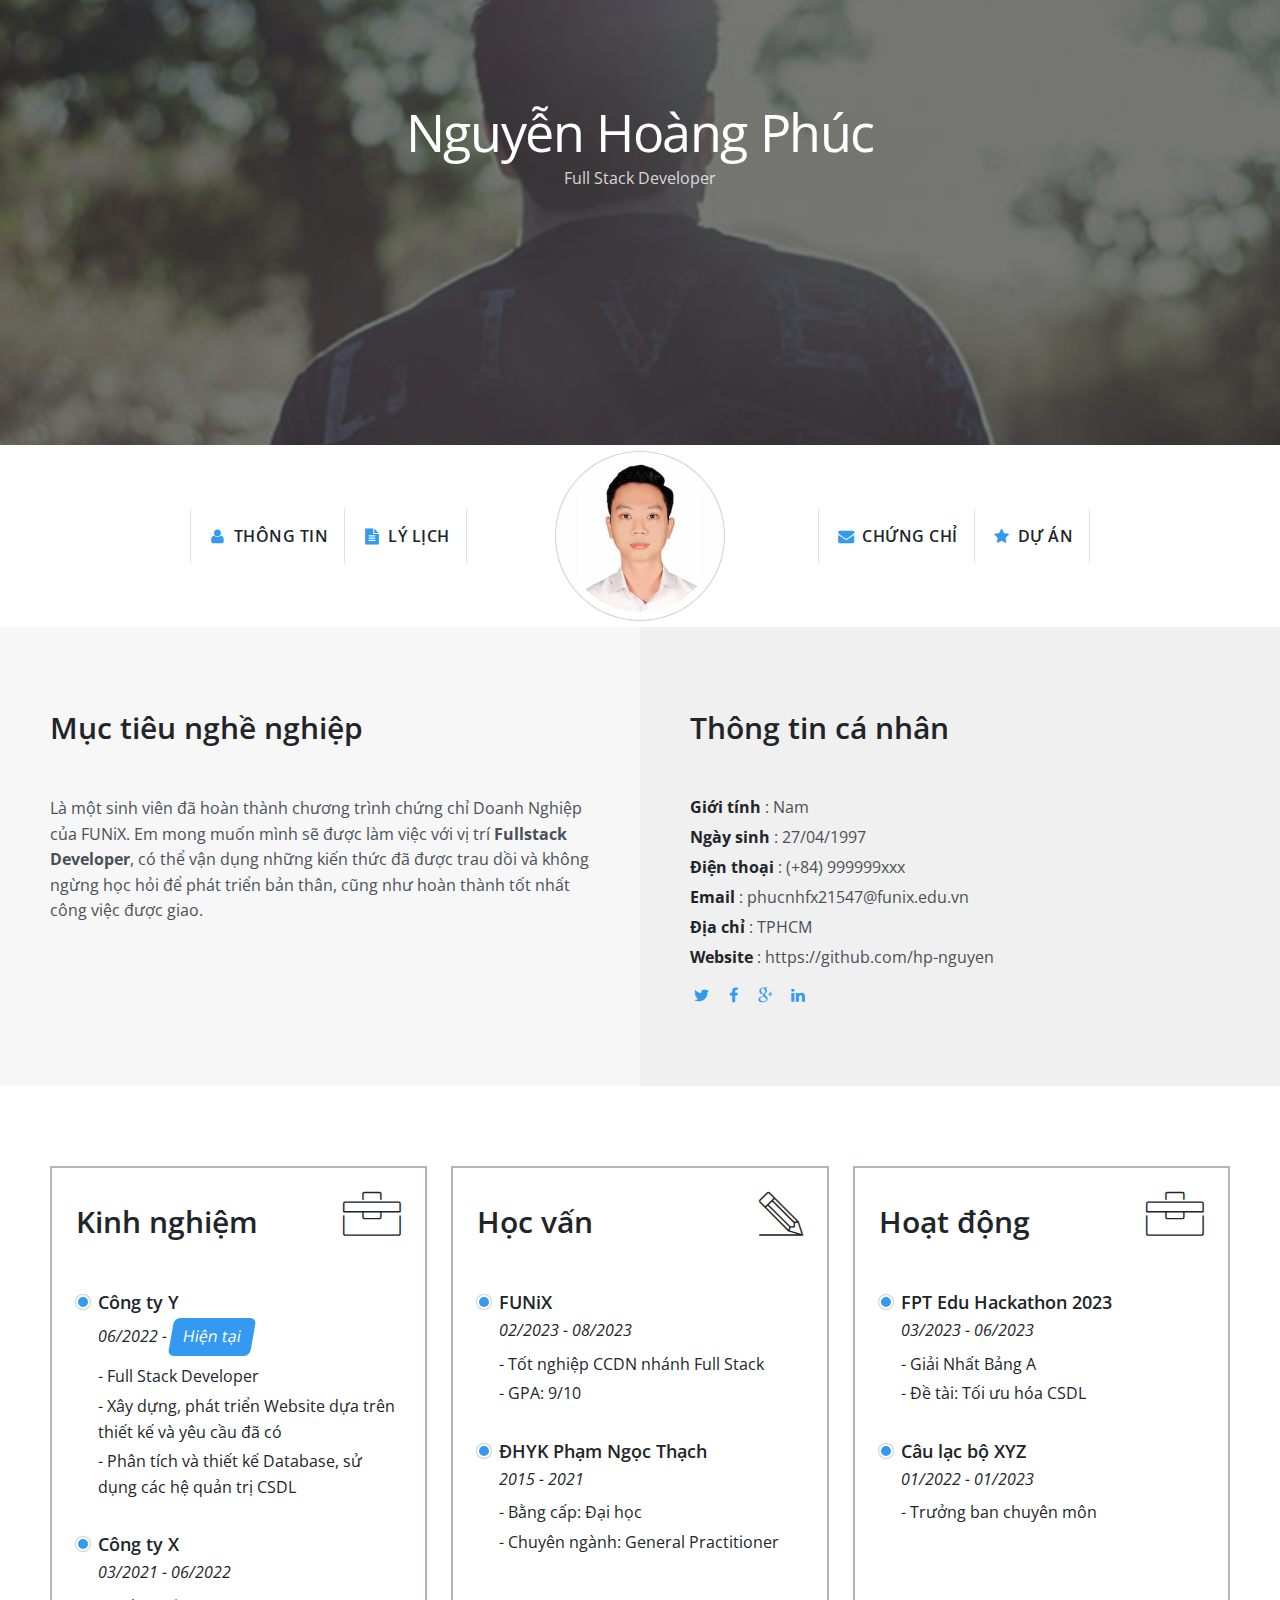
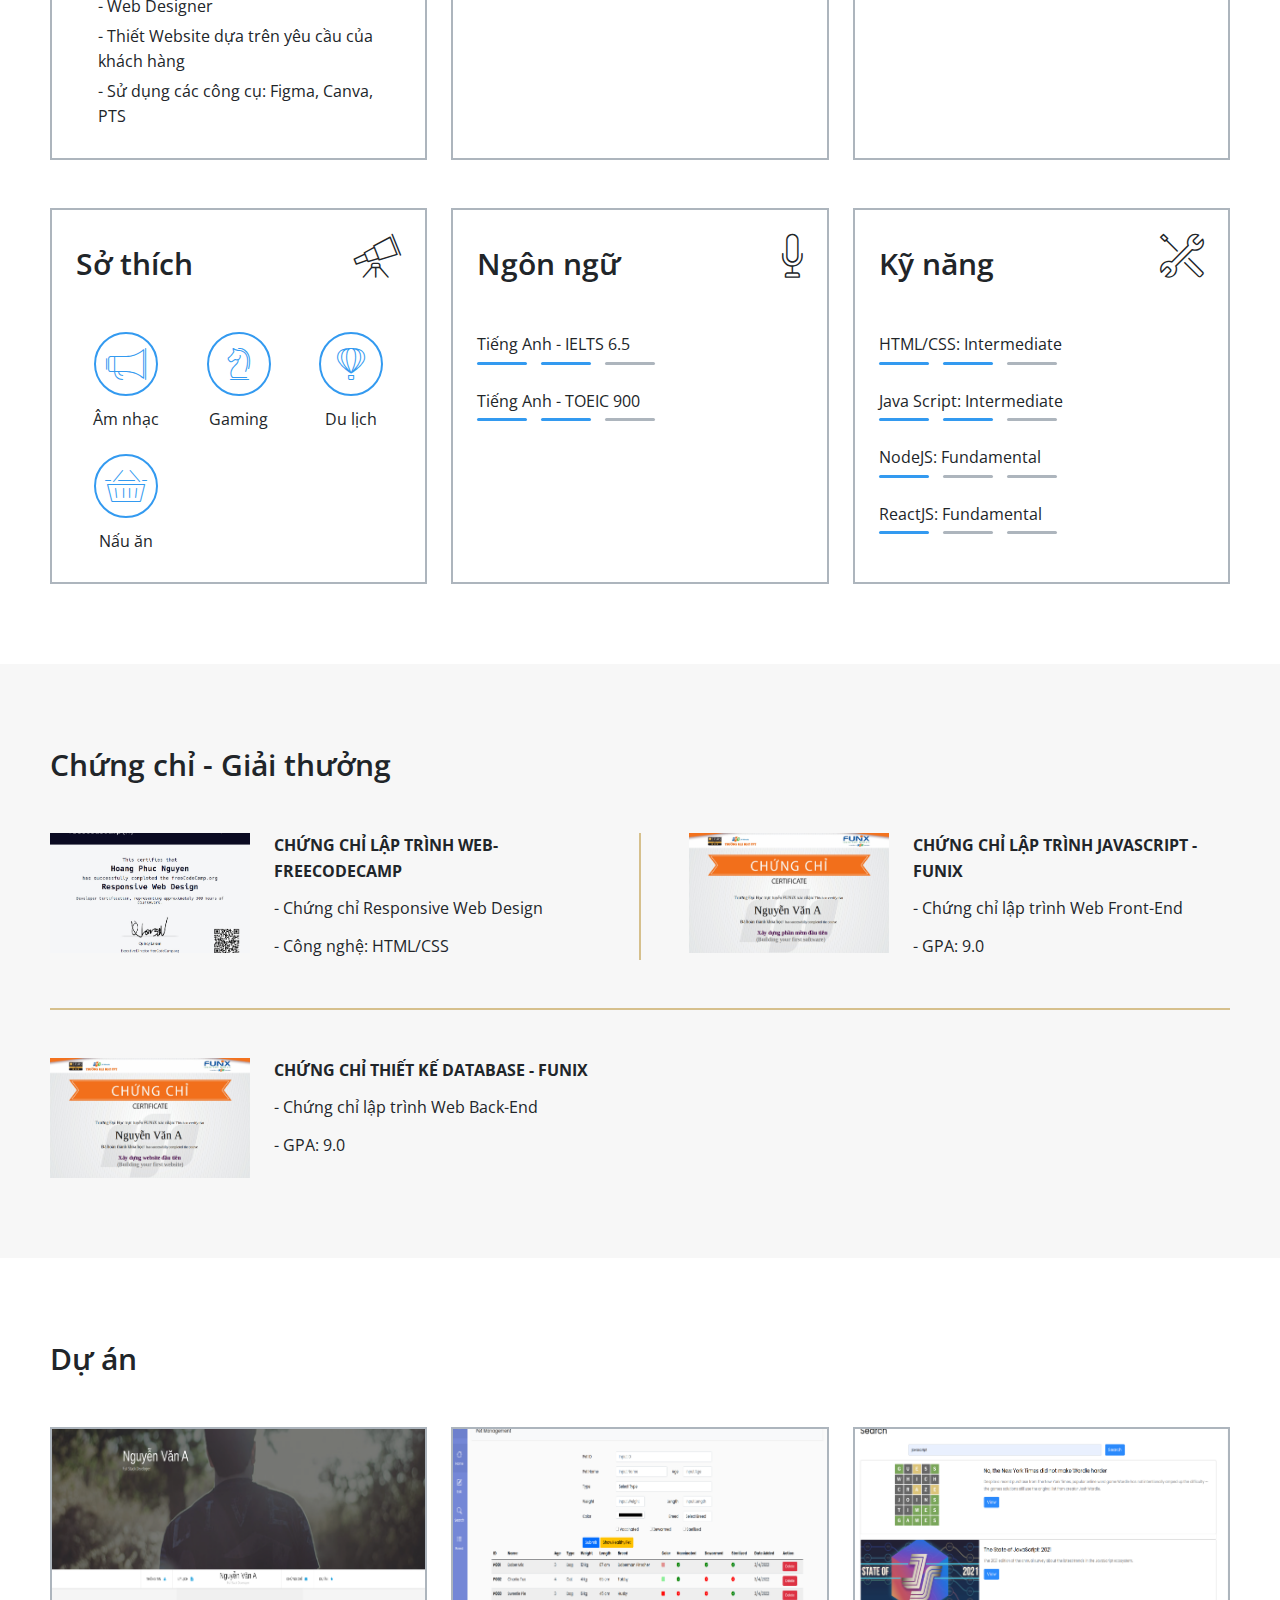
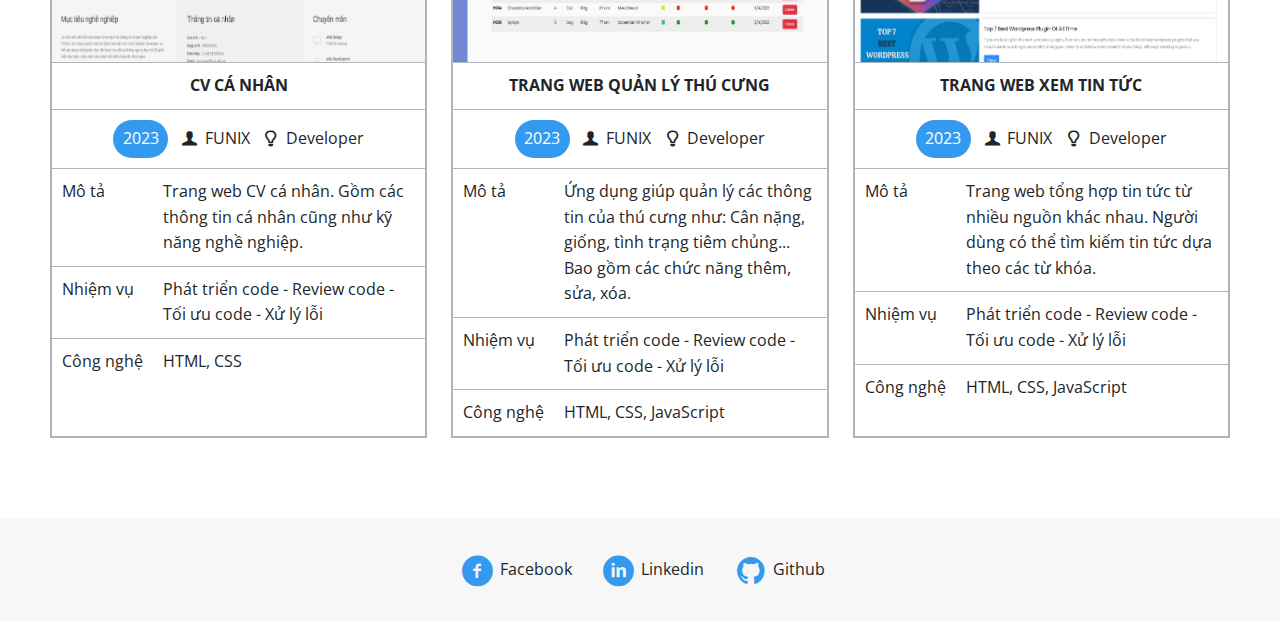
==== commit 50de8bd9: "Change avatar image" ====
--- a/index.html
+++ b/index.html
@@ -25,7 +25,7 @@
     </section>
     <!-- NAVIGATION BAR -->
     <section id="nav-bar">
-      <nav class="container-fluid py-0 px-1">
+      <nav class="container-fluid py-0 px-1 text-center">
         <ul class="nav-list p-0">
           <li>
             <a class="nav-link" href="#about"
@@ -50,7 +50,7 @@
         </ul>
         <!-- Avatar -->
         <div class="avatar-border">
-          <img class="nav-avatar" src="images/idpic.jpg" alt="avatar" />
+          <img class="nav-avatar" src="images/id-white.jpg" alt="avatar" />
         </div>
       </nav>
     </section>
@@ -71,7 +71,7 @@
         <!-- PERSONAL INFO -->
         <div id="personal-info">
           <h2 class="section-title">Thông tin cá nhân</h2>
-          <ul class="mt-40 ps-0 info">
+          <ul class="ps-0 info">
             <li><span>Giới tính</span> : Nam</li>
             <li><span>Ngày sinh</span> : 27/04/1997</li>
             <li><span>Điện thoại</span> : (+84) 999999xxx</li>
--- a/css/laptop.css
+++ b/css/laptop.css
@@ -100,7 +100,6 @@
 /* NAV BAR */
 .nav-link {
   width: 18rem;
-  text-align: center;
   font-weight: 600;
   letter-spacing: 0.5px;
   text-decoration: none;
@@ -145,10 +144,10 @@
   aspect-ratio: 1;
   width: 128px;
   border-radius: 50%;
-  background-color: #008fff;
+  background-color: #fefefe;
   padding: 12px;
-  border: 8px solid #fff;
-  box-shadow: 0px 0px 1px 1px rgba(0, 0, 0, 0.1);
+  border: 8px solid #ffffff;
+  box-shadow: 0px 0px 1px 1px rgba(0, 0, 0, 0.2);
 }
 #nav-bar {
   position: relative;
--- a/css/tablet.css
+++ b/css/tablet.css
@@ -4,6 +4,10 @@
 @media (max-width: 992px) {
   html {
     font-size: 56.25%; /* 9/16px*/
+  }
+  /* BANNER */
+  #banner {
+    background-attachment: initial;
   }
   /* NAVBAR */
   /* Hide Avartar */
